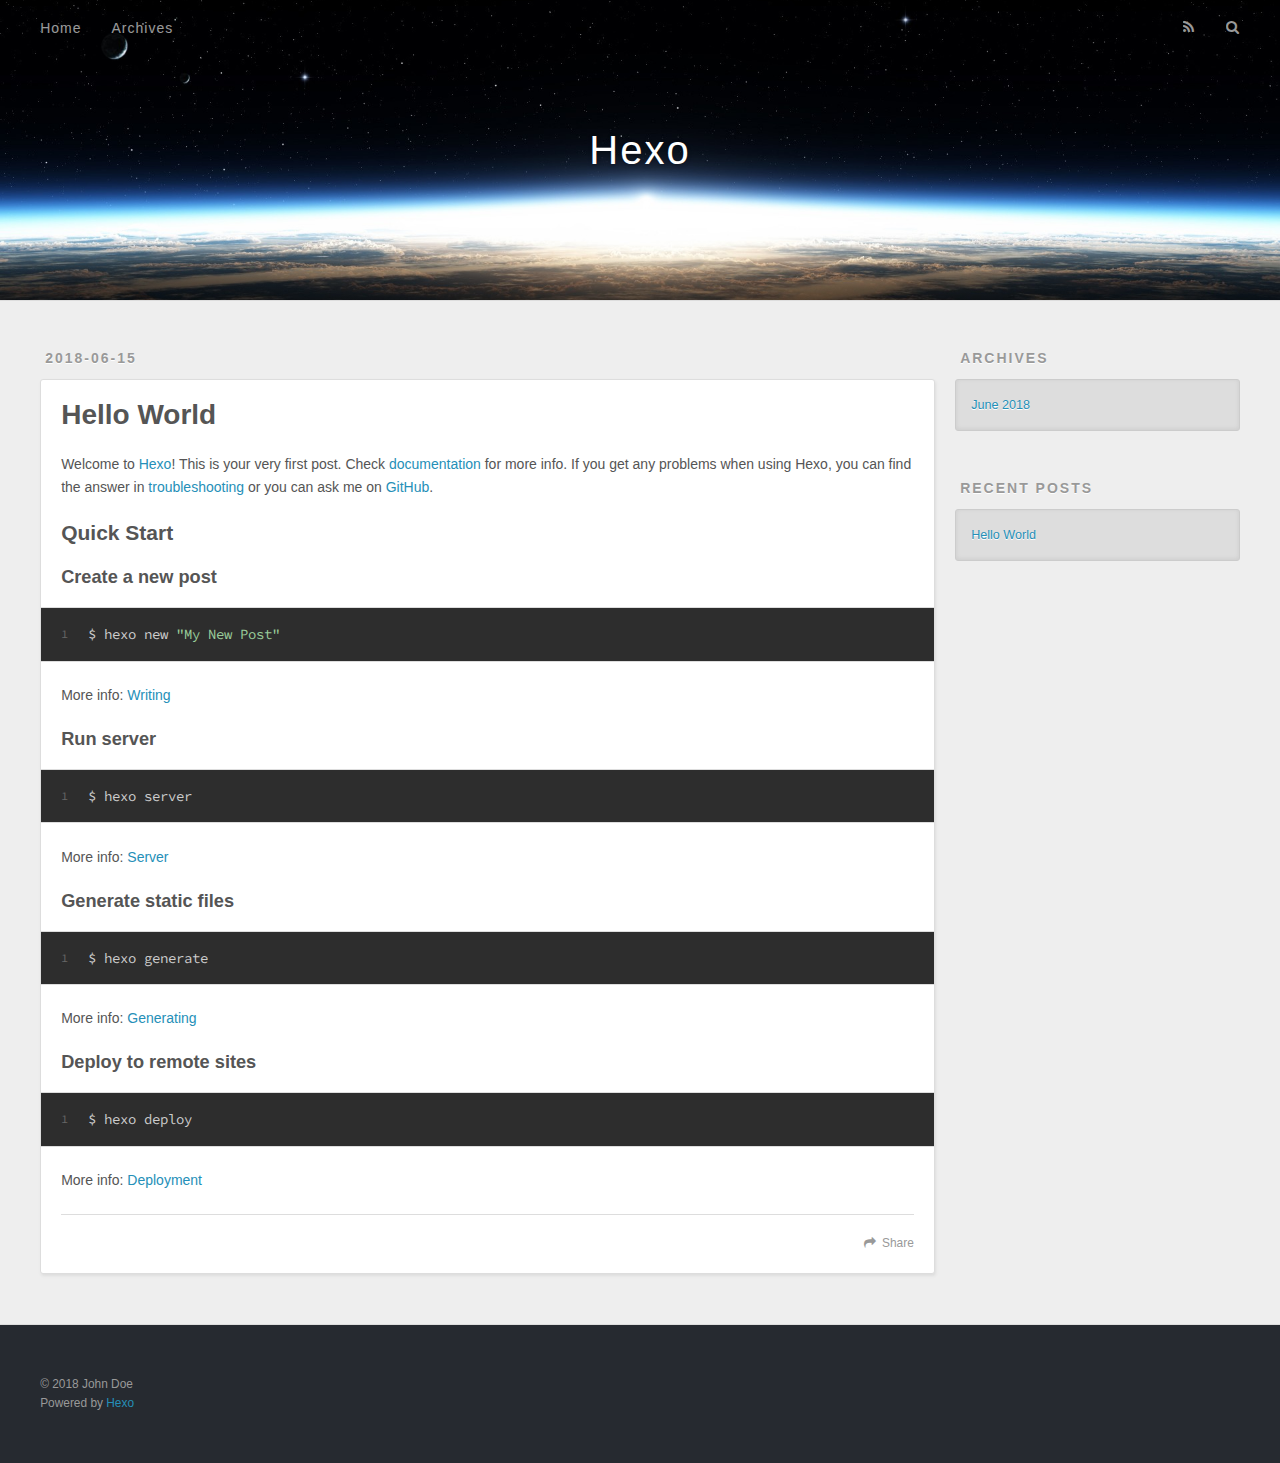
==== index.html @ 5ee72d92 "Site updated: 2018-06-15 16:28:37" ====
<!DOCTYPE html>
<html>
<head>
  <meta charset="utf-8">
  

  
  <title>Hexo</title>
  <meta name="viewport" content="width=device-width, initial-scale=1, maximum-scale=1">
  <meta property="og:type" content="website">
<meta property="og:title" content="Hexo">
<meta property="og:url" content="http://yoursite.com/index.html">
<meta property="og:site_name" content="Hexo">
<meta property="og:locale" content="default">
<meta name="twitter:card" content="summary">
<meta name="twitter:title" content="Hexo">
  
    <link rel="alternate" href="/atom.xml" title="Hexo" type="application/atom+xml">
  
  
    <link rel="icon" href="/favicon.png">
  
  
    <link href="//fonts.googleapis.com/css?family=Source+Code+Pro" rel="stylesheet" type="text/css">
  
  <link rel="stylesheet" href="/css/style.css">
</head>

<body>
  <div id="container">
    <div id="wrap">
      <header id="header">
  <div id="banner"></div>
  <div id="header-outer" class="outer">
    <div id="header-title" class="inner">
      <h1 id="logo-wrap">
        <a href="/" id="logo">Hexo</a>
      </h1>
      
    </div>
    <div id="header-inner" class="inner">
      <nav id="main-nav">
        <a id="main-nav-toggle" class="nav-icon"></a>
        
          <a class="main-nav-link" href="/">Home</a>
        
          <a class="main-nav-link" href="/archives">Archives</a>
        
      </nav>
      <nav id="sub-nav">
        
          <a id="nav-rss-link" class="nav-icon" href="/atom.xml" title="RSS Feed"></a>
        
        <a id="nav-search-btn" class="nav-icon" title="Search"></a>
      </nav>
      <div id="search-form-wrap">
        <form action="//google.com/search" method="get" accept-charset="UTF-8" class="search-form"><input type="search" name="q" class="search-form-input" placeholder="Search"><button type="submit" class="search-form-submit">&#xF002;</button><input type="hidden" name="sitesearch" value="http://yoursite.com"></form>
      </div>
    </div>
  </div>
</header>
      <div class="outer">
        <section id="main">
  
    <article id="post-hello-world" class="article article-type-post" itemscope itemprop="blogPost">
  <div class="article-meta">
    <a href="/2018/06/15/hello-world/" class="article-date">
  <time datetime="2018-06-15T07:59:45.051Z" itemprop="datePublished">2018-06-15</time>
</a>
    
  </div>
  <div class="article-inner">
    
    
      <header class="article-header">
        
  
    <h1 itemprop="name">
      <a class="article-title" href="/2018/06/15/hello-world/">Hello World</a>
    </h1>
  

      </header>
    
    <div class="article-entry" itemprop="articleBody">
      
        <p>Welcome to <a href="https://hexo.io/" target="_blank" rel="noopener">Hexo</a>! This is your very first post. Check <a href="https://hexo.io/docs/" target="_blank" rel="noopener">documentation</a> for more info. If you get any problems when using Hexo, you can find the answer in <a href="https://hexo.io/docs/troubleshooting.html" target="_blank" rel="noopener">troubleshooting</a> or you can ask me on <a href="https://github.com/hexojs/hexo/issues" target="_blank" rel="noopener">GitHub</a>.</p>
<h2 id="Quick-Start"><a href="#Quick-Start" class="headerlink" title="Quick Start"></a>Quick Start</h2><h3 id="Create-a-new-post"><a href="#Create-a-new-post" class="headerlink" title="Create a new post"></a>Create a new post</h3><figure class="highlight bash"><table><tr><td class="gutter"><pre><span class="line">1</span><br></pre></td><td class="code"><pre><span class="line">$ hexo new <span class="string">"My New Post"</span></span><br></pre></td></tr></table></figure>
<p>More info: <a href="https://hexo.io/docs/writing.html" target="_blank" rel="noopener">Writing</a></p>
<h3 id="Run-server"><a href="#Run-server" class="headerlink" title="Run server"></a>Run server</h3><figure class="highlight bash"><table><tr><td class="gutter"><pre><span class="line">1</span><br></pre></td><td class="code"><pre><span class="line">$ hexo server</span><br></pre></td></tr></table></figure>
<p>More info: <a href="https://hexo.io/docs/server.html" target="_blank" rel="noopener">Server</a></p>
<h3 id="Generate-static-files"><a href="#Generate-static-files" class="headerlink" title="Generate static files"></a>Generate static files</h3><figure class="highlight bash"><table><tr><td class="gutter"><pre><span class="line">1</span><br></pre></td><td class="code"><pre><span class="line">$ hexo generate</span><br></pre></td></tr></table></figure>
<p>More info: <a href="https://hexo.io/docs/generating.html" target="_blank" rel="noopener">Generating</a></p>
<h3 id="Deploy-to-remote-sites"><a href="#Deploy-to-remote-sites" class="headerlink" title="Deploy to remote sites"></a>Deploy to remote sites</h3><figure class="highlight bash"><table><tr><td class="gutter"><pre><span class="line">1</span><br></pre></td><td class="code"><pre><span class="line">$ hexo deploy</span><br></pre></td></tr></table></figure>
<p>More info: <a href="https://hexo.io/docs/deployment.html" target="_blank" rel="noopener">Deployment</a></p>

      
    </div>
    <footer class="article-footer">
      <a data-url="http://yoursite.com/2018/06/15/hello-world/" data-id="cjifpo5ui0000anvjjpuwgu9u" class="article-share-link">Share</a>
      
      
    </footer>
  </div>
  
</article>


  


</section>
        
          <aside id="sidebar">
  
    

  
    

  
    
  
    
  <div class="widget-wrap">
    <h3 class="widget-title">Archives</h3>
    <div class="widget">
      <ul class="archive-list"><li class="archive-list-item"><a class="archive-list-link" href="/archives/2018/06/">June 2018</a></li></ul>
    </div>
  </div>


  
    
  <div class="widget-wrap">
    <h3 class="widget-title">Recent Posts</h3>
    <div class="widget">
      <ul>
        
          <li>
            <a href="/2018/06/15/hello-world/">Hello World</a>
          </li>
        
      </ul>
    </div>
  </div>

  
</aside>
        
      </div>
      <footer id="footer">
  
  <div class="outer">
    <div id="footer-info" class="inner">
      &copy; 2018 John Doe<br>
      Powered by <a href="http://hexo.io/" target="_blank">Hexo</a>
    </div>
  </div>
</footer>
    </div>
    <nav id="mobile-nav">
  
    <a href="/" class="mobile-nav-link">Home</a>
  
    <a href="/archives" class="mobile-nav-link">Archives</a>
  
</nav>
    

<script src="//ajax.googleapis.com/ajax/libs/jquery/2.0.3/jquery.min.js"></script>


  <link rel="stylesheet" href="/fancybox/jquery.fancybox.css">
  <script src="/fancybox/jquery.fancybox.pack.js"></script>


<script src="/js/script.js"></script>



  </div>
</body>
</html>
---- css/style.css ----
body {
  width: 100%;
}
body:before,
body:after {
  content: "";
  display: table;
}
body:after {
  clear: both;
}
html,
body,
div,
span,
applet,
object,
iframe,
h1,
h2,
h3,
h4,
h5,
h6,
p,
blockquote,
pre,
a,
abbr,
acronym,
address,
big,
cite,
code,
del,
dfn,
em,
img,
ins,
kbd,
q,
s,
samp,
small,
strike,
strong,
sub,
sup,
tt,
var,
dl,
dt,
dd,
ol,
ul,
li,
fieldset,
form,
label,
legend,
table,
caption,
tbody,
tfoot,
thead,
tr,
th,
td {
  margin: 0;
  padding: 0;
  border: 0;
  outline: 0;
  font-weight: inherit;
  font-style: inherit;
  font-family: inherit;
  font-size: 100%;
  vertical-align: baseline;
}
body {
  line-height: 1;
  color: #000;
  background: #fff;
}
ol,
ul {
  list-style: none;
}
table {
  border-collapse: separate;
  border-spacing: 0;
  vertical-align: middle;
}
caption,
th,
td {
  text-align: left;
  font-weight: normal;
  vertical-align: middle;
}
a img {
  border: none;
}
input,
button {
  margin: 0;
  padding: 0;
}
input::-moz-focus-inner,
button::-moz-focus-inner {
  border: 0;
  padding: 0;
}
@font-face {
  font-family: FontAwesome;
  font-style: normal;
  font-weight: normal;
  src: url("fonts/fontawesome-webfont.eot?v=#4.0.3");
  src: url("fonts/fontawesome-webfont.eot?#iefix&v=#4.0.3") format("embedded-opentype"), url("fonts/fontawesome-webfont.woff?v=#4.0.3") format("woff"), url("fonts/fontawesome-webfont.ttf?v=#4.0.3") format("truetype"), url("fonts/fontawesome-webfont.svg#fontawesomeregular?v=#4.0.3") format("svg");
}
html,
body,
#container {
  height: 100%;
}
body {
  background: #eee;
  font: 14px -apple-system, BlinkMacSystemFont, "Segoe UI", "Roboto", "Oxygen", "Ubuntu", "Cantarell", "Fira Sans", "Droid Sans", "Helvetica Neue", sans-serif;
  -webkit-text-size-adjust: 100%;
}
.outer {
  max-width: 1220px;
  margin: 0 auto;
  padding: 0 20px;
}
.outer:before,
.outer:after {
  content: "";
  display: table;
}
.outer:after {
  clear: both;
}
.inner {
  display: inline;
  float: left;
  width: 98.33333333333333%;
  margin: 0 0.833333333333333%;
}
.left,
.alignleft {
  float: left;
}
.right,
.alignright {
  float: right;
}
.clear {
  clear: both;
}
#container {
  position: relative;
}
.mobile-nav-on {
  overflow: hidden;
}
#wrap {
  height: 100%;
  width: 100%;
  position: absolute;
  top: 0;
  left: 0;
  -webkit-transition: 0.2s ease-out;
  -moz-transition: 0.2s ease-out;
  -ms-transition: 0.2s ease-out;
  transition: 0.2s ease-out;
  z-index: 1;
  background: #eee;
}
.mobile-nav-on #wrap {
  left: 280px;
}
@media screen and (min-width: 768px) {
  #main {
    display: inline;
    float: left;
    width: 73.33333333333333%;
    margin: 0 0.833333333333333%;
  }
}
.article-date,
.article-category-link,
.archive-year,
.widget-title {
  text-decoration: none;
  text-transform: uppercase;
  letter-spacing: 2px;
  color: #999;
  margin-bottom: 1em;
  margin-left: 5px;
  line-height: 1em;
  text-shadow: 0 1px #fff;
  font-weight: bold;
}
.article-inner,
.archive-article-inner {
  background: #fff;
  -webkit-box-shadow: 1px 2px 3px #ddd;
  box-shadow: 1px 2px 3px #ddd;
  border: 1px solid #ddd;
  border-radius: 3px;
}
.article-entry h1,
.widget h1 {
  font-size: 2em;
}
.article-entry h2,
.widget h2 {
  font-size: 1.5em;
}
.article-entry h3,
.widget h3 {
  font-size: 1.3em;
}
.article-entry h4,
.widget h4 {
  font-size: 1.2em;
}
.article-entry h5,
.widget h5 {
  font-size: 1em;
}
.article-entry h6,
.widget h6 {
  font-size: 1em;
  color: #999;
}
.article-entry hr,
.widget hr {
  border: 1px dashed #ddd;
}
.article-entry strong,
.widget strong {
  font-weight: bold;
}
.article-entry em,
.widget em,
.article-entry cite,
.widget cite {
  font-style: italic;
}
.article-entry sup,
.widget sup,
.article-entry sub,
.widget sub {
  font-size: 0.75em;
  line-height: 0;
  position: relative;
  vertical-align: baseline;
}
.article-entry sup,
.widget sup {
  top: -0.5em;
}
.article-entry sub,
.widget sub {
  bottom: -0.2em;
}
.article-entry small,
.widget small {
  font-size: 0.85em;
}
.article-entry acronym,
.widget acronym,
.article-entry abbr,
.widget abbr {
  border-bottom: 1px dotted;
}
.article-entry ul,
.widget ul,
.article-entry ol,
.widget ol,
.article-entry dl,
.widget dl {
  margin: 0 20px;
  line-height: 1.6em;
}
.article-entry ul ul,
.widget ul ul,
.article-entry ol ul,
.widget ol ul,
.article-entry ul ol,
.widget ul ol,
.article-entry ol ol,
.widget ol ol {
  margin-top: 0;
  margin-bottom: 0;
}
.article-entry ul,
.widget ul {
  list-style: disc;
}
.article-entry ol,
.widget ol {
  list-style: decimal;
}
.article-entry dt,
.widget dt {
  font-weight: bold;
}
#header {
  height: 300px;
  position: relative;
  border-bottom: 1px solid #ddd;
}
#header:before,
#header:after {
  content: "";
  position: absolute;
  left: 0;
  right: 0;
  height: 40px;
}
#header:before {
  top: 0;
  background: -webkit-linear-gradient(rgba(0,0,0,0.2), transparent);
  background: -moz-linear-gradient(rgba(0,0,0,0.2), transparent);
  background: -ms-linear-gradient(rgba(0,0,0,0.2), transparent);
  background: linear-gradient(rgba(0,0,0,0.2), transparent);
}
#header:after {
  bottom: 0;
  background: -webkit-linear-gradient(transparent, rgba(0,0,0,0.2));
  background: -moz-linear-gradient(transparent, rgba(0,0,0,0.2));
  background: -ms-linear-gradient(transparent, rgba(0,0,0,0.2));
  background: linear-gradient(transparent, rgba(0,0,0,0.2));
}
#header-outer {
  height: 100%;
  position: relative;
}
#header-inner {
  position: relative;
  overflow: hidden;
}
#banner {
  position: absolute;
  top: 0;
  left: 0;
  width: 100%;
  height: 100%;
  background: url("images/banner.jpg") center #000;
  -webkit-background-size: cover;
  -moz-background-size: cover;
  background-size: cover;
  z-index: -1;
}
#header-title {
  text-align: center;
  height: 40px;
  position: absolute;
  top: 50%;
  left: 0;
  margin-top: -20px;
}
#logo,
#subtitle {
  text-decoration: none;
  color: #fff;
  font-weight: 300;
  text-shadow: 0 1px 4px rgba(0,0,0,0.3);
}
#logo {
  font-size: 40px;
  line-height: 40px;
  letter-spacing: 2px;
}
#subtitle {
  font-size: 16px;
  line-height: 16px;
  letter-spacing: 1px;
}
#subtitle-wrap {
  margin-top: 16px;
}
#main-nav {
  float: left;
  margin-left: -15px;
}
.nav-icon,
.main-nav-link {
  float: left;
  color: #fff;
  opacity: 0.6;
  text-decoration: none;
  text-shadow: 0 1px rgba(0,0,0,0.2);
  -webkit-transition: opacity 0.2s;
  -moz-transition: opacity 0.2s;
  -ms-transition: opacity 0.2s;
  transition: opacity 0.2s;
  display: block;
  padding: 20px 15px;
}
.nav-icon:hover,
.main-nav-link:hover {
  opacity: 1;
}
.nav-icon {
  font-family: FontAwesome;
  text-align: center;
  font-size: 14px;
  width: 14px;
  height: 14px;
  padding: 20px 15px;
  position: relative;
  cursor: pointer;
}
.main-nav-link {
  font-weight: 300;
  letter-spacing: 1px;
}
@media screen and (max-width: 479px) {
  .main-nav-link {
    display: none;
  }
}
#main-nav-toggle {
  display: none;
}
#main-nav-toggle:before {
  content: "\f0c9";
}
@media screen and (max-width: 479px) {
  #main-nav-toggle {
    display: block;
  }
}
#sub-nav {
  float: right;
  margin-right: -15px;
}
#nav-rss-link:before {
  content: "\f09e";
}
#nav-search-btn:before {
  content: "\f002";
}
#search-form-wrap {
  position: absolute;
  top: 15px;
  width: 150px;
  height: 30px;
  right: -150px;
  opacity: 0;
  -webkit-transition: 0.2s ease-out;
  -moz-transition: 0.2s ease-out;
  -ms-transition: 0.2s ease-out;
  transition: 0.2s ease-out;
}
#search-form-wrap.on {
  opacity: 1;
  right: 0;
}
@media screen and (max-width: 479px) {
  #search-form-wrap {
    width: 100%;
    right: -100%;
  }
}
.search-form {
  position: absolute;
  top: 0;
  left: 0;
  right: 0;
  background: #fff;
  padding: 5px 15px;
  border-radius: 15px;
  -webkit-box-shadow: 0 0 10px rgba(0,0,0,0.3);
  box-shadow: 0 0 10px rgba(0,0,0,0.3);
}
.search-form-input {
  border: none;
  background: none;
  color: #555;
  width: 100%;
  font: 13px -apple-system, BlinkMacSystemFont, "Segoe UI", "Roboto", "Oxygen", "Ubuntu", "Cantarell", "Fira Sans", "Droid Sans", "Helvetica Neue", sans-serif;
  outline: none;
}
.search-form-input::-webkit-search-results-decoration,
.search-form-input::-webkit-search-cancel-button {
  -webkit-appearance: none;
}
.search-form-submit {
  position: absolute;
  top: 50%;
  right: 10px;
  margin-top: -7px;
  font: 13px FontAwesome;
  border: none;
  background: none;
  color: #bbb;
  cursor: pointer;
}
.search-form-submit:hover,
.search-form-submit:focus {
  color: #777;
}
.article {
  margin: 50px 0;
}
.article-inner {
  overflow: hidden;
}
.article-meta:before,
.article-meta:after {
  content: "";
  display: table;
}
.article-meta:after {
  clear: both;
}
.article-date {
  float: left;
}
.article-category {
  float: left;
  line-height: 1em;
  color: #ccc;
  text-shadow: 0 1px #fff;
  margin-left: 8px;
}
.article-category:before {
  content: "\2022";
}
.article-category-link {
  margin: 0 12px 1em;
}
.article-header {
  padding: 20px 20px 0;
}
.article-title {
  text-decoration: none;
  font-size: 2em;
  font-weight: bold;
  color: #555;
  line-height: 1.1em;
  -webkit-transition: color 0.2s;
  -moz-transition: color 0.2s;
  -ms-transition: color 0.2s;
  transition: color 0.2s;
}
a.article-title:hover {
  color: #258fb8;
}
.article-entry {
  color: #555;
  padding: 0 20px;
}
.article-entry:before,
.article-entry:after {
  content: "";
  display: table;
}
.article-entry:after {
  clear: both;
}
.article-entry p,
.article-entry table {
  line-height: 1.6em;
  margin: 1.6em 0;
}
.article-entry h1,
.article-entry h2,
.article-entry h3,
.article-entry h4,
.article-entry h5,
.article-entry h6 {
  font-weight: bold;
}
.article-entry h1,
.article-entry h2,
.article-entry h3,
.article-entry h4,
.article-entry h5,
.article-entry h6 {
  line-height: 1.1em;
  margin: 1.1em 0;
}
.article-entry a {
  color: #258fb8;
  text-decoration: none;
}
.article-entry a:hover {
  text-decoration: underline;
}
.article-entry ul,
.article-entry ol,
.article-entry dl {
  margin-top: 1.6em;
  margin-bottom: 1.6em;
}
.article-entry img,
.article-entry video {
  max-width: 100%;
  height: auto;
  display: block;
  margin: auto;
}
.article-entry iframe {
  border: none;
}
.article-entry table {
  width: 100%;
  border-collapse: collapse;
  border-spacing: 0;
}
.article-entry th {
  font-weight: bold;
  border-bottom: 3px solid #ddd;
  padding-bottom: 0.5em;
}
.article-entry td {
  border-bottom: 1px solid #ddd;
  padding: 10px 0;
}
.article-entry blockquote {
  font-family: Georgia, "Times New Roman", serif;
  font-size: 1.4em;
  margin: 1.6em 20px;
  text-align: center;
}
.article-entry blockquote footer {
  font-size: 14px;
  margin: 1.6em 0;
  font-family: -apple-system, BlinkMacSystemFont, "Segoe UI", "Roboto", "Oxygen", "Ubuntu", "Cantarell", "Fira Sans", "Droid Sans", "Helvetica Neue", sans-serif;
}
.article-entry blockquote footer cite:before {
  content: "—";
  padding: 0 0.5em;
}
.article-entry .pullquote {
  text-align: left;
  width: 45%;
  margin: 0;
}
.article-entry .pullquote.left {
  margin-left: 0.5em;
  margin-right: 1em;
}
.article-entry .pullquote.right {
  margin-right: 0.5em;
  margin-left: 1em;
}
.article-entry .caption {
  color: #999;
  display: block;
  font-size: 0.9em;
  margin-top: 0.5em;
  position: relative;
  text-align: center;
}
.article-entry .video-container {
  position: relative;
  padding-top: 56.25%;
  height: 0;
  overflow: hidden;
}
.article-entry .video-container iframe,
.article-entry .video-container object,
.article-entry .video-container embed {
  position: absolute;
  top: 0;
  left: 0;
  width: 100%;
  height: 100%;
  margin-top: 0;
}
.article-more-link a {
  display: inline-block;
  line-height: 1em;
  padding: 6px 15px;
  border-radius: 15px;
  background: #eee;
  color: #999;
  text-shadow: 0 1px #fff;
  text-decoration: none;
}
.article-more-link a:hover {
  background: #258fb8;
  color: #fff;
  text-decoration: none;
  text-shadow: 0 1px #1e7293;
}
.article-footer {
  font-size: 0.85em;
  line-height: 1.6em;
  border-top: 1px solid #ddd;
  padding-top: 1.6em;
  margin: 0 20px 20px;
}
.article-footer:before,
.article-footer:after {
  content: "";
  display: table;
}
.article-footer:after {
  clear: both;
}
.article-footer a {
  color: #999;
  text-decoration: none;
}
.article-footer a:hover {
  color: #555;
}
.article-tag-list-item {
  float: left;
  margin-right: 10px;
}
.article-tag-list-link:before {
  content: "#";
}
.article-comment-link {
  float: right;
}
.article-comment-link:before {
  content: "\f075";
  font-family: FontAwesome;
  padding-right: 8px;
}
.article-share-link {
  cursor: pointer;
  float: right;
  margin-left: 20px;
}
.article-share-link:before {
  content: "\f064";
  font-family: FontAwesome;
  padding-right: 6px;
}
#article-nav {
  position: relative;
}
#article-nav:before,
#article-nav:after {
  content: "";
  display: table;
}
#article-nav:after {
  clear: both;
}
@media screen and (min-width: 768px) {
  #article-nav {
    margin: 50px 0;
  }
  #article-nav:before {
    width: 8px;
    height: 8px;
    position: absolute;
    top: 50%;
    left: 50%;
    margin-top: -4px;
    margin-left: -4px;
    content: "";
    border-radius: 50%;
    background: #ddd;
    -webkit-box-shadow: 0 1px 2px #fff;
    box-shadow: 0 1px 2px #fff;
  }
}
.article-nav-link-wrap {
  text-decoration: none;
  text-shadow: 0 1px #fff;
  color: #999;
  -webkit-box-sizing: border-box;
  -moz-box-sizing: border-box;
  box-sizing: border-box;
  margin-top: 50px;
  text-align: center;
  display: block;
}
.article-nav-link-wrap:hover {
  color: #555;
}
@media screen and (min-width: 768px) {
  .article-nav-link-wrap {
    width: 50%;
    margin-top: 0;
  }
}
@media screen and (min-width: 768px) {
  #article-nav-newer {
    float: left;
    text-align: right;
    padding-right: 20px;
  }
}
@media screen and (min-width: 768px) {
  #article-nav-older {
    float: right;
    text-align: left;
    padding-left: 20px;
  }
}
.article-nav-caption {
  text-transform: uppercase;
  letter-spacing: 2px;
  color: #ddd;
  line-height: 1em;
  font-weight: bold;
}
#article-nav-newer .article-nav-caption {
  margin-right: -2px;
}
.article-nav-title {
  font-size: 0.85em;
  line-height: 1.6em;
  margin-top: 0.5em;
}
.article-share-box {
  position: absolute;
  display: none;
  background: #fff;
  -webkit-box-shadow: 1px 2px 10px rgba(0,0,0,0.2);
  box-shadow: 1px 2px 10px rgba(0,0,0,0.2);
  border-radius: 3px;
  margin-left: -145px;
  overflow: hidden;
  z-index: 1;
}
.article-share-box.on {
  display: block;
}
.article-share-input {
  width: 100%;
  background: none;
  -webkit-box-sizing: border-box;
  -moz-box-sizing: border-box;
  box-sizing: border-box;
  font: 14px -apple-system, BlinkMacSystemFont, "Segoe UI", "Roboto", "Oxygen", "Ubuntu", "Cantarell", "Fira Sans", "Droid Sans", "Helvetica Neue", sans-serif;
  padding: 0 15px;
  color: #555;
  outline: none;
  border: 1px solid #ddd;
  border-radius: 3px 3px 0 0;
  height: 36px;
  line-height: 36px;
}
.article-share-links {
  background: #eee;
}
.article-share-links:before,
.article-share-links:after {
  content: "";
  display: table;
}
.article-share-links:after {
  clear: both;
}
.article-share-twitter,
.article-share-facebook,
.article-share-pinterest,
.article-share-google {
  width: 50px;
  height: 36px;
  display: block;
  float: left;
  position: relative;
  color: #999;
  text-shadow: 0 1px #fff;
}
.article-share-twitter:before,
.article-share-facebook:before,
.article-share-pinterest:before,
.article-share-google:before {
  font-size: 20px;
  font-family: FontAwesome;
  width: 20px;
  height: 20px;
  position: absolute;
  top: 50%;
  left: 50%;
  margin-top: -10px;
  margin-left: -10px;
  text-align: center;
}
.article-share-twitter:hover,
.article-share-facebook:hover,
.article-share-pinterest:hover,
.article-share-google:hover {
  color: #fff;
}
.article-share-twitter:before {
  content: "\f099";
}
.article-share-twitter:hover {
  background: #00aced;
  text-shadow: 0 1px #008abe;
}
.article-share-facebook:before {
  content: "\f09a";
}
.article-share-facebook:hover {
  background: #3b5998;
  text-shadow: 0 1px #2f477a;
}
.article-share-pinterest:before {
  content: "\f0d2";
}
.article-share-pinterest:hover {
  background: #cb2027;
  text-shadow: 0 1px #a21a1f;
}
.article-share-google:before {
  content: "\f0d5";
}
.article-share-google:hover {
  background: #dd4b39;
  text-shadow: 0 1px #be3221;
}
.article-gallery {
  background: #000;
  position: relative;
}
.article-gallery-photos {
  position: relative;
  overflow: hidden;
}
.article-gallery-img {
  display: none;
  max-width: 100%;
}
.article-gallery-img:first-child {
  display: block;
}
.article-gallery-img.loaded {
  position: absolute;
  display: block;
}
.article-gallery-img img {
  display: block;
  max-width: 100%;
  margin: 0 auto;
}
#comments {
  background: #fff;
  -webkit-box-shadow: 1px 2px 3px #ddd;
  box-shadow: 1px 2px 3px #ddd;
  padding: 20px;
  border: 1px solid #ddd;
  border-radius: 3px;
  margin: 50px 0;
}
#comments a {
  color: #258fb8;
}
.archives-wrap {
  margin: 50px 0;
}
.archives:before,
.archives:after {
  content: "";
  display: table;
}
.archives:after {
  clear: both;
}
.archive-year-wrap {
  margin-bottom: 1em;
}
.archives {
  -webkit-column-gap: 10px;
  -moz-column-gap: 10px;
  column-gap: 10px;
}
@media screen and (min-width: 480px) and (max-width: 767px) {
  .archives {
    -webkit-column-count: 2;
    -moz-column-count: 2;
    column-count: 2;
  }
}
@media screen and (min-width: 768px) {
  .archives {
    -webkit-column-count: 3;
    -moz-column-count: 3;
    column-count: 3;
  }
}
.archive-article {
  -webkit-column-break-inside: avoid;
  page-break-inside: avoid;
  overflow: hidden;
  break-inside: avoid-column;
}
.archive-article-inner {
  padding: 10px;
  margin-bottom: 15px;
}
.archive-article-title {
  text-decoration: none;
  font-weight: bold;
  color: #555;
  -webkit-transition: color 0.2s;
  -moz-transition: color 0.2s;
  -ms-transition: color 0.2s;
  transition: color 0.2s;
  line-height: 1.6em;
}
.archive-article-title:hover {
  color: #258fb8;
}
.archive-article-footer {
  margin-top: 1em;
}
.archive-article-date {
  color: #999;
  text-decoration: none;
  font-size: 0.85em;
  line-height: 1em;
  margin-bottom: 0.5em;
  display: block;
}
#page-nav {
  margin: 50px auto;
  background: #fff;
  -webkit-box-shadow: 1px 2px 3px #ddd;
  box-shadow: 1px 2px 3px #ddd;
  border: 1px solid #ddd;
  border-radius: 3px;
  text-align: center;
  color: #999;
  overflow: hidden;
}
#page-nav:before,
#page-nav:after {
  content: "";
  display: table;
}
#page-nav:after {
  clear: both;
}
#page-nav a,
#page-nav span {
  padding: 10px 20px;
  line-height: 1;
  height: 2ex;
}
#page-nav a {
  color: #999;
  text-decoration: none;
}
#page-nav a:hover {
  background: #999;
  color: #fff;
}
#page-nav .prev {
  float: left;
}
#page-nav .next {
  float: right;
}
#page-nav .page-number {
  display: inline-block;
}
@media screen and (max-width: 479px) {
  #page-nav .page-number {
    display: none;
  }
}
#page-nav .current {
  color: #555;
  font-weight: bold;
}
#page-nav .space {
  color: #ddd;
}
#footer {
  background: #262a30;
  padding: 50px 0;
  border-top: 1px solid #ddd;
  color: #999;
}
#footer a {
  color: #258fb8;
  text-decoration: none;
}
#footer a:hover {
  text-decoration: underline;
}
#footer-info {
  line-height: 1.6em;
  font-size: 0.85em;
}
.article-entry pre,
.article-entry .highlight {
  background: #2d2d2d;
  margin: 0 -20px;
  padding: 15px 20px;
  border-style: solid;
  border-color: #ddd;
  border-width: 1px 0;
  overflow: auto;
  color: #ccc;
  line-height: 22.400000000000002px;
}
.article-entry .highlight .gutter pre,
.article-entry .gist .gist-file .gist-data .line-numbers {
  color: #666;
  font-size: 0.85em;
}
.article-entry pre,
.article-entry code {
  font-family: "Source Code Pro", Consolas, Monaco, Menlo, Consolas, monospace;
}
.article-entry code {
  background: #eee;
  text-shadow: 0 1px #fff;
  padding: 0 0.3em;
}
.article-entry pre code {
  background: none;
  text-shadow: none;
  padding: 0;
}
.article-entry .highlight pre {
  border: none;
  margin: 0;
  padding: 0;
}
.article-entry .highlight table {
  margin: 0;
  width: auto;
}
.article-entry .highlight td {
  border: none;
  padding: 0;
}
.article-entry .highlight figcaption {
  font-size: 0.85em;
  color: #999;
  line-height: 1em;
  margin-bottom: 1em;
}
.article-entry .highlight figcaption:before,
.article-entry .highlight figcaption:after {
  content: "";
  display: table;
}
.article-entry .highlight figcaption:after {
  clear: both;
}
.article-entry .highlight figcaption a {
  float: right;
}
.article-entry .highlight .gutter pre {
  text-align: right;
  padding-right: 20px;
}
.article-entry .highlight .line {
  height: 22.400000000000002px;
}
.article-entry .highlight .line.marked {
  background: #515151;
}
.article-entry .gist {
  margin: 0 -20px;
  border-style: solid;
  border-color: #ddd;
  border-width: 1px 0;
  background: #2d2d2d;
  padding: 15px 20px 15px 0;
}
.article-entry .gist .gist-file {
  border: none;
  font-family: "Source Code Pro", Consolas, Monaco, Menlo, Consolas, monospace;
  margin: 0;
}
.article-entry .gist .gist-file .gist-data {
  background: none;
  border: none;
}
.article-entry .gist .gist-file .gist-data .line-numbers {
  background: none;
  border: none;
  padding: 0 20px 0 0;
}
.article-entry .gist .gist-file .gist-data .line-data {
  padding: 0 !important;
}
.article-entry .gist .gist-file .highlight {
  margin: 0;
  padding: 0;
  border: none;
}
.article-entry .gist .gist-file .gist-meta {
  background: #2d2d2d;
  color: #999;
  font: 0.85em -apple-system, BlinkMacSystemFont, "Segoe UI", "Roboto", "Oxygen", "Ubuntu", "Cantarell", "Fira Sans", "Droid Sans", "Helvetica Neue", sans-serif;
  text-shadow: 0 0;
  padding: 0;
  margin-top: 1em;
  margin-left: 20px;
}
.article-entry .gist .gist-file .gist-meta a {
  color: #258fb8;
  font-weight: normal;
}
.article-entry .gist .gist-file .gist-meta a:hover {
  text-decoration: underline;
}
pre .comment,
pre .title {
  color: #999;
}
pre .variable,
pre .attribute,
pre .tag,
pre .regexp,
pre .ruby .constant,
pre .xml .tag .title,
pre .xml .pi,
pre .xml .doctype,
pre .html .doctype,
pre .css .id,
pre .css .class,
pre .css .pseudo {
  color: #f2777a;
}
pre .number,
pre .preprocessor,
pre .built_in,
pre .literal,
pre .params,
pre .constant {
  color: #f99157;
}
pre .class,
pre .ruby .class .title,
pre .css .rules .attribute {
  color: #9c9;
}
pre .string,
pre .value,
pre .inheritance,
pre .header,
pre .ruby .symbol,
pre .xml .cdata {
  color: #9c9;
}
pre .css .hexcolor {
  color: #6cc;
}
pre .function,
pre .python .decorator,
pre .python .title,
pre .ruby .function .title,
pre .ruby .title .keyword,
pre .perl .sub,
pre .javascript .title,
pre .coffeescript .title {
  color: #69c;
}
pre .keyword,
pre .javascript .function {
  color: #c9c;
}
@media screen and (max-width: 479px) {
  #mobile-nav {
    position: absolute;
    top: 0;
    left: 0;
    width: 280px;
    height: 100%;
    background: #191919;
    border-right: 1px solid #fff;
  }
}
@media screen and (max-width: 479px) {
  .mobile-nav-link {
    display: block;
    color: #999;
    text-decoration: none;
    padding: 15px 20px;
    font-weight: bold;
  }
  .mobile-nav-link:hover {
    color: #fff;
  }
}
@media screen and (min-width: 768px) {
  #sidebar {
    display: inline;
    float: left;
    width: 23.333333333333332%;
    margin: 0 0.833333333333333%;
  }
}
.widget-wrap {
  margin: 50px 0;
}
.widget {
  color: #777;
  text-shadow: 0 1px #fff;
  background: #ddd;
  -webkit-box-shadow: 0 -1px 4px #ccc inset;
  box-shadow: 0 -1px 4px #ccc inset;
  border: 1px solid #ccc;
  padding: 15px;
  border-radius: 3px;
}
.widget a {
  color: #258fb8;
  text-decoration: none;
}
.widget a:hover {
  text-decoration: underline;
}
.widget ul ul,
.widget ol ul,
.widget dl ul,
.widget ul ol,
.widget ol ol,
.widget dl ol,
.widget ul dl,
.widget ol dl,
.widget dl dl {
  margin-left: 15px;
  list-style: disc;
}
.widget {
  line-height: 1.6em;
  word-wrap: break-word;
  font-size: 0.9em;
}
.widget ul,
.widget ol {
  list-style: none;
  margin: 0;
}
.widget ul ul,
.widget ol ul,
.widget ul ol,
.widget ol ol {
  margin: 0 20px;
}
.widget ul ul,
.widget ol ul {
  list-style: disc;
}
.widget ul ol,
.widget ol ol {
  list-style: decimal;
}
.category-list-count,
.tag-list-count,
.archive-list-count {
  padding-left: 5px;
  color: #999;
  font-size: 0.85em;
}
.category-list-count:before,
.tag-list-count:before,
.archive-list-count:before {
  content: "(";
}
.category-list-count:after,
.tag-list-count:after,
.archive-list-count:after {
  content: ")";
}
.tagcloud a {
  margin-right: 5px;
  display: inline-block;
}
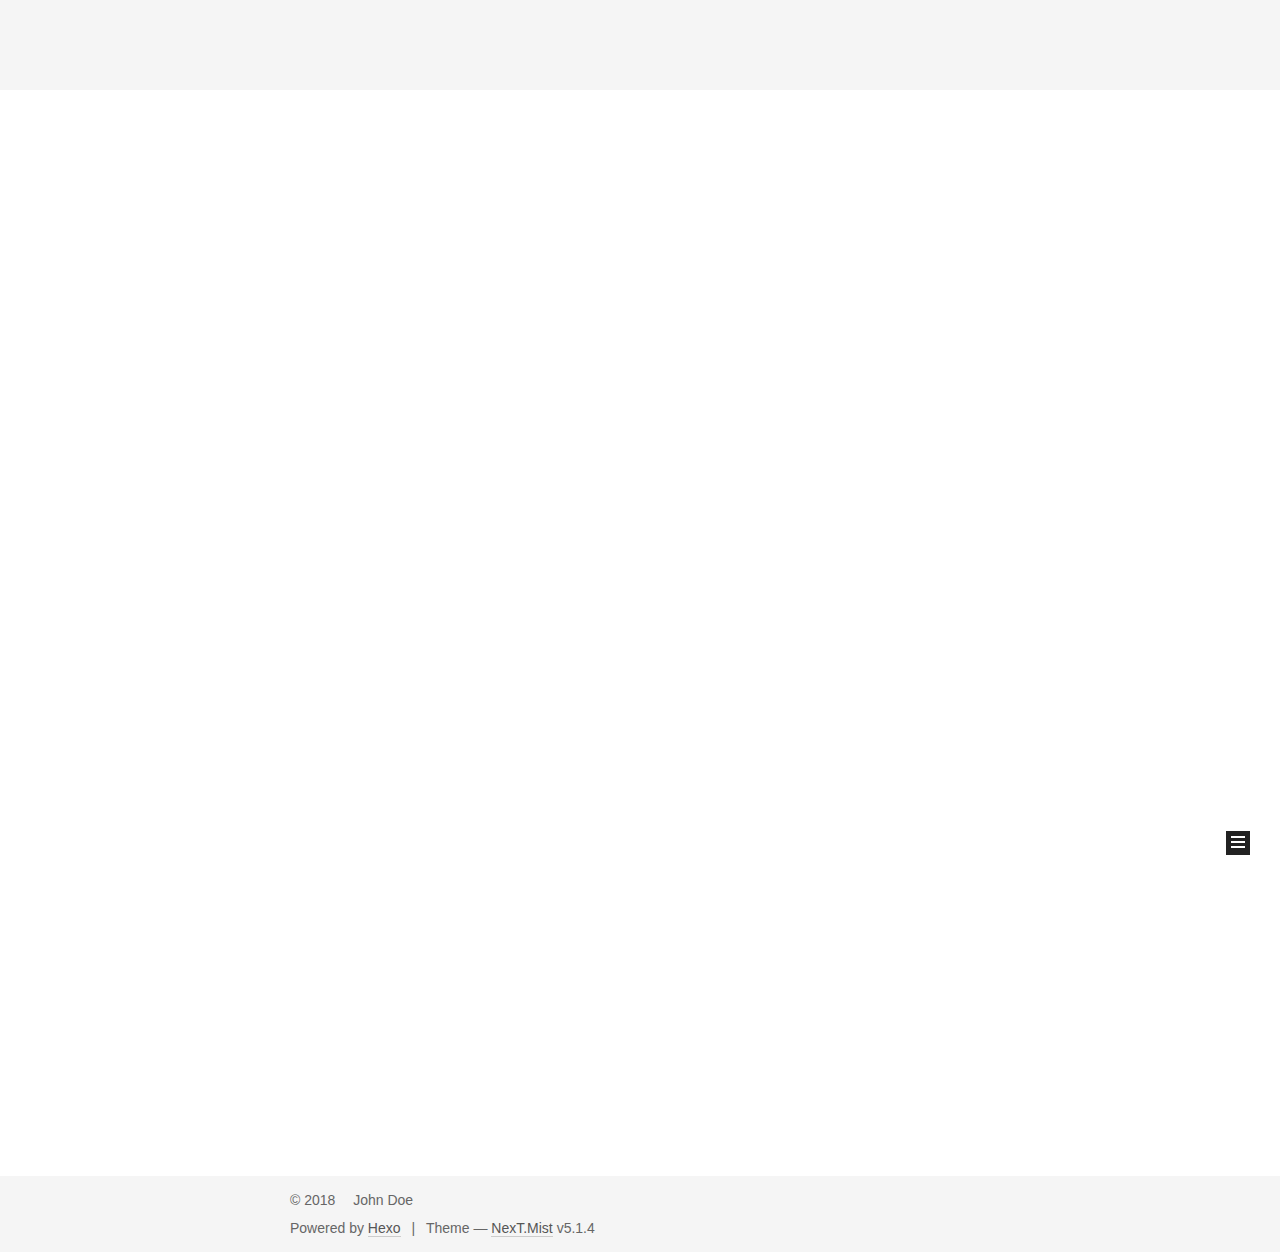
==== commit a6cf9c08: "Site updated: 2018-06-17 17:08:11" ====
--- a/index.html
+++ b/index.html
@@ -1,90 +1,306 @@
 <!DOCTYPE html>
-<html>
+
+
+
+  
+
+
+<html class="theme-next mist use-motion" lang="">
 <head>
-  <meta charset="utf-8">
-  
-
-  
-  <title>Hexo</title>
-  <meta name="viewport" content="width=device-width, initial-scale=1, maximum-scale=1">
-  <meta property="og:type" content="website">
+  <meta charset="UTF-8"/>
+<meta http-equiv="X-UA-Compatible" content="IE=edge" />
+<meta name="viewport" content="width=device-width, initial-scale=1, maximum-scale=1"/>
+<meta name="theme-color" content="#222">
+
+
+
+
+
+
+
+
+
+<meta http-equiv="Cache-Control" content="no-transform" />
+<meta http-equiv="Cache-Control" content="no-siteapp" />
+
+
+
+
+
+
+
+
+
+
+
+
+
+
+
+
+  
+  
+  <link href="/lib/fancybox/source/jquery.fancybox.css?v=2.1.5" rel="stylesheet" type="text/css" />
+
+
+
+
+
+
+
+<link href="/lib/font-awesome/css/font-awesome.min.css?v=4.6.2" rel="stylesheet" type="text/css" />
+
+<link href="/css/main.css?v=5.1.4" rel="stylesheet" type="text/css" />
+
+
+  <link rel="apple-touch-icon" sizes="180x180" href="/images/apple-touch-icon-next.png?v=5.1.4">
+
+
+  <link rel="icon" type="image/png" sizes="32x32" href="/images/favicon-32x32-next.png?v=5.1.4">
+
+
+  <link rel="icon" type="image/png" sizes="16x16" href="/images/favicon-16x16-next.png?v=5.1.4">
+
+
+  <link rel="mask-icon" href="/images/logo.svg?v=5.1.4" color="#222">
+
+
+
+
+
+  <meta name="keywords" content="Hexo, NexT" />
+
+
+
+
+
+
+
+
+
+
+<meta property="og:type" content="website">
 <meta property="og:title" content="Hexo">
 <meta property="og:url" content="http://yoursite.com/index.html">
 <meta property="og:site_name" content="Hexo">
 <meta property="og:locale" content="default">
 <meta name="twitter:card" content="summary">
 <meta name="twitter:title" content="Hexo">
-  
-    <link rel="alternate" href="/atom.xml" title="Hexo" type="application/atom+xml">
-  
-  
-    <link rel="icon" href="/favicon.png">
-  
-  
-    <link href="//fonts.googleapis.com/css?family=Source+Code+Pro" rel="stylesheet" type="text/css">
-  
-  <link rel="stylesheet" href="/css/style.css">
+
+
+
+<script type="text/javascript" id="hexo.configurations">
+  var NexT = window.NexT || {};
+  var CONFIG = {
+    root: '/',
+    scheme: 'Mist',
+    version: '5.1.4',
+    sidebar: {"position":"left","display":"post","offset":12,"b2t":false,"scrollpercent":false,"onmobile":false},
+    fancybox: true,
+    tabs: true,
+    motion: {"enable":true,"async":false,"transition":{"post_block":"fadeIn","post_header":"slideDownIn","post_body":"slideDownIn","coll_header":"slideLeftIn","sidebar":"slideUpIn"}},
+    duoshuo: {
+      userId: '0',
+      author: 'Author'
+    },
+    algolia: {
+      applicationID: '',
+      apiKey: '',
+      indexName: '',
+      hits: {"per_page":10},
+      labels: {"input_placeholder":"Search for Posts","hits_empty":"We didn't find any results for the search: ${query}","hits_stats":"${hits} results found in ${time} ms"}
+    }
+  };
+</script>
+
+
+
+  <link rel="canonical" href="http://yoursite.com/"/>
+
+
+
+
+
+  <title>Hexo</title>
+  
+
+
+
+
+
+
+
+
 </head>
 
-<body>
-  <div id="container">
-    <div id="wrap">
-      <header id="header">
-  <div id="banner"></div>
-  <div id="header-outer" class="outer">
-    <div id="header-title" class="inner">
-      <h1 id="logo-wrap">
-        <a href="/" id="logo">Hexo</a>
-      </h1>
-      
+<body itemscope itemtype="http://schema.org/WebPage" lang="default">
+
+  
+  
+    
+  
+
+  <div class="container sidebar-position-left 
+  page-home">
+    <div class="headband"></div>
+
+    <header id="header" class="header" itemscope itemtype="http://schema.org/WPHeader">
+      <div class="header-inner"><div class="site-brand-wrapper">
+  <div class="site-meta ">
+    
+
+    <div class="custom-logo-site-title">
+      <a href="/"  class="brand" rel="start">
+        <span class="logo-line-before"><i></i></span>
+        <span class="site-title">Hexo</span>
+        <span class="logo-line-after"><i></i></span>
+      </a>
     </div>
-    <div id="header-inner" class="inner">
-      <nav id="main-nav">
-        <a id="main-nav-toggle" class="nav-icon"></a>
-        
-          <a class="main-nav-link" href="/">Home</a>
-        
-          <a class="main-nav-link" href="/archives">Archives</a>
-        
-      </nav>
-      <nav id="sub-nav">
-        
-          <a id="nav-rss-link" class="nav-icon" href="/atom.xml" title="RSS Feed"></a>
-        
-        <a id="nav-search-btn" class="nav-icon" title="Search"></a>
-      </nav>
-      <div id="search-form-wrap">
-        <form action="//google.com/search" method="get" accept-charset="UTF-8" class="search-form"><input type="search" name="q" class="search-form-input" placeholder="Search"><button type="submit" class="search-form-submit">&#xF002;</button><input type="hidden" name="sitesearch" value="http://yoursite.com"></form>
-      </div>
-    </div>
+      
+        <p class="site-subtitle"></p>
+      
   </div>
-</header>
-      <div class="outer">
-        <section id="main">
-  
-    <article id="post-hello-world" class="article article-type-post" itemscope itemprop="blogPost">
-  <div class="article-meta">
-    <a href="/2018/06/15/hello-world/" class="article-date">
-  <time datetime="2018-06-15T07:59:45.051Z" itemprop="datePublished">2018-06-15</time>
-</a>
-    
+
+  <div class="site-nav-toggle">
+    <button>
+      <span class="btn-bar"></span>
+      <span class="btn-bar"></span>
+      <span class="btn-bar"></span>
+    </button>
   </div>
-  <div class="article-inner">
-    
-    
-      <header class="article-header">
-        
-  
-    <h1 itemprop="name">
-      <a class="article-title" href="/2018/06/15/hello-world/">Hello World</a>
-    </h1>
-  
-
+</div>
+
+<nav class="site-nav">
+  
+
+  
+    <ul id="menu" class="menu">
+      
+        
+        <li class="menu-item menu-item-home">
+          <a href="/" rel="section">
+            
+              <i class="menu-item-icon fa fa-fw fa-home"></i> <br />
+            
+            Home
+          </a>
+        </li>
+      
+        
+        <li class="menu-item menu-item-archives">
+          <a href="/archives/" rel="section">
+            
+              <i class="menu-item-icon fa fa-fw fa-archive"></i> <br />
+            
+            Archives
+          </a>
+        </li>
+      
+
+      
+    </ul>
+  
+
+  
+</nav>
+
+
+
+ </div>
+    </header>
+
+    <main id="main" class="main">
+      <div class="main-inner">
+        <div class="content-wrap">
+          <div id="content" class="content">
+            
+  <section id="posts" class="posts-expand">
+    
+      
+
+  
+
+  
+  
+  
+
+  <article class="post post-type-normal" itemscope itemtype="http://schema.org/Article">
+  
+  
+  
+  <div class="post-block">
+    <link itemprop="mainEntityOfPage" href="http://yoursite.com/2018/06/15/hello-world/">
+
+    <span hidden itemprop="author" itemscope itemtype="http://schema.org/Person">
+      <meta itemprop="name" content="John Doe">
+      <meta itemprop="description" content="">
+      <meta itemprop="image" content="/images/avatar.gif">
+    </span>
+
+    <span hidden itemprop="publisher" itemscope itemtype="http://schema.org/Organization">
+      <meta itemprop="name" content="Hexo">
+    </span>
+
+    
+      <header class="post-header">
+
+        
+        
+          <h1 class="post-title" itemprop="name headline">
+                
+                <a class="post-title-link" href="/2018/06/15/hello-world/" itemprop="url">Hello World</a></h1>
+        
+
+        <div class="post-meta">
+          <span class="post-time">
+            
+              <span class="post-meta-item-icon">
+                <i class="fa fa-calendar-o"></i>
+              </span>
+              
+                <span class="post-meta-item-text">Posted on</span>
+              
+              <time title="Post created" itemprop="dateCreated datePublished" datetime="2018-06-15T15:59:45+08:00">
+                2018-06-15
+              </time>
+            
+
+            
+
+            
+          </span>
+
+          
+
+          
+            
+          
+
+          
+          
+
+          
+
+          
+
+          
+
+        </div>
       </header>
     
-    <div class="article-entry" itemprop="articleBody">
-      
-        <p>Welcome to <a href="https://hexo.io/" target="_blank" rel="noopener">Hexo</a>! This is your very first post. Check <a href="https://hexo.io/docs/" target="_blank" rel="noopener">documentation</a> for more info. If you get any problems when using Hexo, you can find the answer in <a href="https://hexo.io/docs/troubleshooting.html" target="_blank" rel="noopener">troubleshooting</a> or you can ask me on <a href="https://github.com/hexojs/hexo/issues" target="_blank" rel="noopener">GitHub</a>.</p>
+
+    
+    
+    
+    <div class="post-body" itemprop="articleBody">
+
+      
+      
+
+      
+        
+          
+            <p>Welcome to <a href="https://hexo.io/" target="_blank" rel="noopener">Hexo</a>! This is your very first post. Check <a href="https://hexo.io/docs/" target="_blank" rel="noopener">documentation</a> for more info. If you get any problems when using Hexo, you can find the answer in <a href="https://hexo.io/docs/troubleshooting.html" target="_blank" rel="noopener">troubleshooting</a> or you can ask me on <a href="https://github.com/hexojs/hexo/issues" target="_blank" rel="noopener">GitHub</a>.</p>
 <h2 id="Quick-Start"><a href="#Quick-Start" class="headerlink" title="Quick Start"></a>Quick Start</h2><h3 id="Create-a-new-post"><a href="#Create-a-new-post" class="headerlink" title="Create a new post"></a>Create a new post</h3><figure class="highlight bash"><table><tr><td class="gutter"><pre><span class="line">1</span><br></pre></td><td class="code"><pre><span class="line">$ hexo new <span class="string">"My New Post"</span></span><br></pre></td></tr></table></figure>
 <p>More info: <a href="https://hexo.io/docs/writing.html" target="_blank" rel="noopener">Writing</a></p>
 <h3 id="Run-server"><a href="#Run-server" class="headerlink" title="Run server"></a>Run server</h3><figure class="highlight bash"><table><tr><td class="gutter"><pre><span class="line">1</span><br></pre></td><td class="code"><pre><span class="line">$ hexo server</span><br></pre></td></tr></table></figure>
@@ -94,91 +310,307 @@
 <h3 id="Deploy-to-remote-sites"><a href="#Deploy-to-remote-sites" class="headerlink" title="Deploy to remote sites"></a>Deploy to remote sites</h3><figure class="highlight bash"><table><tr><td class="gutter"><pre><span class="line">1</span><br></pre></td><td class="code"><pre><span class="line">$ hexo deploy</span><br></pre></td></tr></table></figure>
 <p>More info: <a href="https://hexo.io/docs/deployment.html" target="_blank" rel="noopener">Deployment</a></p>
 
+          
+        
       
     </div>
-    <footer class="article-footer">
-      <a data-url="http://yoursite.com/2018/06/15/hello-world/" data-id="cjifpo5ui0000anvjjpuwgu9u" class="article-share-link">Share</a>
-      
+    
+    
+    
+
+    
+
+    
+
+    
+
+    <footer class="post-footer">
+      
+
+      
+
+      
+
+      
+      
+        <div class="post-eof"></div>
       
     </footer>
   </div>
   
-</article>
-
-
-  
-
-
-</section>
-        
-          <aside id="sidebar">
-  
-    
-
-  
-    
-
-  
-    
-  
-    
-  <div class="widget-wrap">
-    <h3 class="widget-title">Archives</h3>
-    <div class="widget">
-      <ul class="archive-list"><li class="archive-list-item"><a class="archive-list-link" href="/archives/2018/06/">June 2018</a></li></ul>
+  
+  
+  </article>
+
+
+    
+  </section>
+
+  
+
+
+          </div>
+          
+
+
+          
+
+        </div>
+        
+          
+  
+  <div class="sidebar-toggle">
+    <div class="sidebar-toggle-line-wrap">
+      <span class="sidebar-toggle-line sidebar-toggle-line-first"></span>
+      <span class="sidebar-toggle-line sidebar-toggle-line-middle"></span>
+      <span class="sidebar-toggle-line sidebar-toggle-line-last"></span>
     </div>
   </div>
 
-
-  
-    
-  <div class="widget-wrap">
-    <h3 class="widget-title">Recent Posts</h3>
-    <div class="widget">
-      <ul>
-        
-          <li>
-            <a href="/2018/06/15/hello-world/">Hello World</a>
-          </li>
-        
-      </ul>
+  <aside id="sidebar" class="sidebar">
+    
+    <div class="sidebar-inner">
+
+      
+
+      
+
+      <section class="site-overview-wrap sidebar-panel sidebar-panel-active">
+        <div class="site-overview">
+          <div class="site-author motion-element" itemprop="author" itemscope itemtype="http://schema.org/Person">
+            
+              <p class="site-author-name" itemprop="name">John Doe</p>
+              <p class="site-description motion-element" itemprop="description"></p>
+          </div>
+
+          <nav class="site-state motion-element">
+
+            
+              <div class="site-state-item site-state-posts">
+              
+                <a href="/archives/">
+              
+                  <span class="site-state-item-count">1</span>
+                  <span class="site-state-item-name">posts</span>
+                </a>
+              </div>
+            
+
+            
+
+            
+
+          </nav>
+
+          
+
+          
+
+          
+          
+
+          
+          
+
+          
+
+        </div>
+      </section>
+
+      
+
+      
+
     </div>
+  </aside>
+
+
+        
+      </div>
+    </main>
+
+    <footer id="footer" class="footer">
+      <div class="footer-inner">
+        <div class="copyright">&copy; <span itemprop="copyrightYear">2018</span>
+  <span class="with-love">
+    <i class="fa fa-user"></i>
+  </span>
+  <span class="author" itemprop="copyrightHolder">John Doe</span>
+
+  
+</div>
+
+
+  <div class="powered-by">Powered by <a class="theme-link" target="_blank" href="https://hexo.io">Hexo</a></div>
+
+
+
+  <span class="post-meta-divider">|</span>
+
+
+
+  <div class="theme-info">Theme &mdash; <a class="theme-link" target="_blank" href="https://github.com/iissnan/hexo-theme-next">NexT.Mist</a> v5.1.4</div>
+
+
+
+
+        
+
+
+
+
+
+
+
+        
+      </div>
+    </footer>
+
+    
+      <div class="back-to-top">
+        <i class="fa fa-arrow-up"></i>
+        
+      </div>
+    
+
+    
+
   </div>
 
   
-</aside>
-        
-      </div>
-      <footer id="footer">
-  
-  <div class="outer">
-    <div id="footer-info" class="inner">
-      &copy; 2018 John Doe<br>
-      Powered by <a href="http://hexo.io/" target="_blank">Hexo</a>
-    </div>
-  </div>
-</footer>
-    </div>
-    <nav id="mobile-nav">
-  
-    <a href="/" class="mobile-nav-link">Home</a>
-  
-    <a href="/archives" class="mobile-nav-link">Archives</a>
-  
-</nav>
-    
-
-<script src="//ajax.googleapis.com/ajax/libs/jquery/2.0.3/jquery.min.js"></script>
-
-
-  <link rel="stylesheet" href="/fancybox/jquery.fancybox.css">
-  <script src="/fancybox/jquery.fancybox.pack.js"></script>
-
-
-<script src="/js/script.js"></script>
-
-
-
-  </div>
+
+<script type="text/javascript">
+  if (Object.prototype.toString.call(window.Promise) !== '[object Function]') {
+    window.Promise = null;
+  }
+</script>
+
+
+
+
+
+
+
+
+
+  
+
+
+
+
+
+
+
+
+
+
+
+
+  
+  
+    <script type="text/javascript" src="/lib/jquery/index.js?v=2.1.3"></script>
+  
+
+  
+  
+    <script type="text/javascript" src="/lib/fastclick/lib/fastclick.min.js?v=1.0.6"></script>
+  
+
+  
+  
+    <script type="text/javascript" src="/lib/jquery_lazyload/jquery.lazyload.js?v=1.9.7"></script>
+  
+
+  
+  
+    <script type="text/javascript" src="/lib/velocity/velocity.min.js?v=1.2.1"></script>
+  
+
+  
+  
+    <script type="text/javascript" src="/lib/velocity/velocity.ui.min.js?v=1.2.1"></script>
+  
+
+  
+  
+    <script type="text/javascript" src="/lib/fancybox/source/jquery.fancybox.pack.js?v=2.1.5"></script>
+  
+
+
+  
+
+
+  <script type="text/javascript" src="/js/src/utils.js?v=5.1.4"></script>
+
+  <script type="text/javascript" src="/js/src/motion.js?v=5.1.4"></script>
+
+
+
+  
+  
+
+  
+
+  
+
+
+  <script type="text/javascript" src="/js/src/bootstrap.js?v=5.1.4"></script>
+
+
+
+  
+
+
+  
+
+
+
+
+	
+
+
+
+
+
+  
+
+
+
+
+
+  
+
+
+
+
+
+
+
+
+
+
+
+
+  
+
+
+
+
+
+  
+
+  
+
+  
+
+  
+  
+
+  
+
+  
+
+  
+
 </body>
-</html>+</html>
--- a/css/main.css
+++ b/css/main.css
@@ -0,0 +1,2906 @@
+/* normalize.css v3.0.2 | MIT License | git.io/normalize */
+html {
+  font-family: sans-serif; /* 1 */
+  -ms-text-size-adjust: 100%; /* 2 */
+  -webkit-text-size-adjust: 100%; /* 2 */
+}
+body {
+  margin: 0;
+}
+article,
+aside,
+details,
+figcaption,
+figure,
+footer,
+header,
+hgroup,
+main,
+menu,
+nav,
+section,
+summary {
+  display: block;
+}
+audio,
+canvas,
+progress,
+video {
+  display: inline-block; /* 1 */
+  vertical-align: baseline; /* 2 */
+}
+audio:not([controls]) {
+  display: none;
+  height: 0;
+}
+[hidden],
+template {
+  display: none;
+}
+a {
+  background-color: transparent;
+}
+a:active,
+a:hover {
+  outline: 0;
+}
+abbr[title] {
+  border-bottom: 1px dotted;
+}
+b,
+strong {
+  font-weight: bold;
+}
+dfn {
+  font-style: italic;
+}
+h1 {
+  font-size: 2em;
+  margin: 0.67em 0;
+}
+mark {
+  background: #ff0;
+  color: #000;
+}
+small {
+  font-size: 80%;
+}
+sub,
+sup {
+  font-size: 75%;
+  line-height: 0;
+  position: relative;
+  vertical-align: baseline;
+}
+sup {
+  top: -0.5em;
+}
+sub {
+  bottom: -0.25em;
+}
+img {
+  border: 0;
+}
+svg:not(:root) {
+  overflow: hidden;
+}
+figure {
+  margin: 1em 40px;
+}
+hr {
+  -moz-box-sizing: content-box;
+  box-sizing: content-box;
+  height: 0;
+}
+pre {
+  overflow: auto;
+}
+code,
+kbd,
+pre,
+samp {
+  font-family: monospace, monospace;
+  font-size: 1em;
+}
+button,
+input,
+optgroup,
+select,
+textarea {
+  color: inherit; /* 1 */
+  font: inherit; /* 2 */
+  margin: 0; /* 3 */
+}
+button {
+  overflow: visible;
+}
+button,
+select {
+  text-transform: none;
+}
+button,
+html input[type="button"],
+input[type="reset"],
+input[type="submit"] {
+  -webkit-appearance: button; /* 2 */
+  cursor: pointer; /* 3 */
+}
+button[disabled],
+html input[disabled] {
+  cursor: default;
+}
+button::-moz-focus-inner,
+input::-moz-focus-inner {
+  border: 0;
+  padding: 0;
+}
+input {
+  line-height: normal;
+}
+input[type="checkbox"],
+input[type="radio"] {
+  box-sizing: border-box; /* 1 */
+  padding: 0; /* 2 */
+}
+input[type="number"]::-webkit-inner-spin-button,
+input[type="number"]::-webkit-outer-spin-button {
+  height: auto;
+}
+input[type="search"] {
+  -webkit-appearance: textfield; /* 1 */
+  -moz-box-sizing: content-box;
+  -webkit-box-sizing: content-box; /* 2 */
+  box-sizing: content-box;
+}
+input[type="search"]::-webkit-search-cancel-button,
+input[type="search"]::-webkit-search-decoration {
+  -webkit-appearance: none;
+}
+fieldset {
+  border: 1px solid #c0c0c0;
+  margin: 0 2px;
+  padding: 0.35em 0.625em 0.75em;
+}
+legend {
+  border: 0; /* 1 */
+  padding: 0; /* 2 */
+}
+textarea {
+  overflow: auto;
+}
+optgroup {
+  font-weight: bold;
+}
+table {
+  border-collapse: collapse;
+  border-spacing: 0;
+}
+td,
+th {
+  padding: 0;
+}
+::selection {
+  background: #262a30;
+  color: #fff;
+}
+body {
+  position: relative;
+  font-family: 'Lato', "PingFang SC", "Microsoft YaHei", sans-serif;
+  font-size: 14px;
+  line-height: 2;
+  color: #555;
+  background: #fff;
+}
+@media (max-width: 767px) {
+  body {
+    padding-right: 0 !important;
+  }
+}
+@media (min-width: 768px) and (max-width: 991px) {
+  body {
+    padding-right: 0 !important;
+  }
+}
+@media (min-width: 1600px) {
+  body {
+    font-size: 16px;
+  }
+}
+h1,
+h2,
+h3,
+h4,
+h5,
+h6 {
+  margin: 0;
+  padding: 0;
+  font-weight: bold;
+  line-height: 1.5;
+  font-family: 'Lato', "PingFang SC", "Microsoft YaHei", sans-serif;
+}
+h2,
+h3,
+h4,
+h5,
+h6 {
+  margin: 20px 0 15px;
+}
+h1 {
+  font-size: 24px;
+}
+@media (max-width: 767px) {
+  h1 {
+    font-size: 20px;
+  }
+}
+h2 {
+  font-size: 22px;
+}
+@media (max-width: 767px) {
+  h2 {
+    font-size: 18px;
+  }
+}
+h3 {
+  font-size: 20px;
+}
+@media (max-width: 767px) {
+  h3 {
+    font-size: 16px;
+  }
+}
+h4 {
+  font-size: 18px;
+}
+@media (max-width: 767px) {
+  h4 {
+    font-size: 14px;
+  }
+}
+h5 {
+  font-size: 16px;
+}
+@media (max-width: 767px) {
+  h5 {
+    font-size: 12px;
+  }
+}
+h6 {
+  font-size: 14px;
+}
+@media (max-width: 767px) {
+  h6 {
+    font-size: 10px;
+  }
+}
+p {
+  margin: 0 0 20px 0;
+}
+a {
+  color: #555;
+  text-decoration: none;
+  outline: none;
+  border-bottom: 1px solid #999;
+  word-wrap: break-word;
+}
+a:hover {
+  color: #222;
+  border-bottom-color: #222;
+}
+blockquote {
+  margin: 0;
+  padding: 0;
+}
+img {
+  display: block;
+  margin: auto;
+  max-width: 100%;
+  height: auto;
+}
+hr {
+  margin: 40px 0;
+  height: 3px;
+  border: none;
+  background-color: #ddd;
+  background-image: repeating-linear-gradient(-45deg, #fff, #fff 4px, transparent 4px, transparent 8px);
+}
+blockquote {
+  padding: 0 15px;
+  color: #666;
+  border-left: 4px solid #ddd;
+}
+blockquote cite::before {
+  content: "-";
+  padding: 0 5px;
+}
+dt {
+  font-weight: 700;
+}
+dd {
+  margin: 0;
+  padding: 0;
+}
+kbd {
+  border: 1px solid #ccc;
+  border-radius: 0.2em;
+  box-shadow: 0.1em 0.1em 0.2em rgba(0,0,0,0.1);
+  background-color: #f9f9f9;
+  font-family: inherit;
+  background-image: -webkit-linear-gradient(top, #eee, #fff, #eee);
+  padding: 0.1em 0.3em;
+  white-space: nowrap;
+}
+.text-left {
+  text-align: left;
+}
+.text-center {
+  text-align: center;
+}
+.text-right {
+  text-align: right;
+}
+.text-justify {
+  text-align: justify;
+}
+.text-nowrap {
+  white-space: nowrap;
+}
+.text-lowercase {
+  text-transform: lowercase;
+}
+.text-uppercase {
+  text-transform: uppercase;
+}
+.text-capitalize {
+  text-transform: capitalize;
+}
+.center-block {
+  display: block;
+  margin-left: auto;
+  margin-right: auto;
+}
+.clearfix:before,
+.clearfix:after {
+  content: " ";
+  display: table;
+}
+.clearfix:after {
+  clear: both;
+}
+.pullquote {
+  width: 45%;
+}
+.pullquote.left {
+  float: left;
+  margin-left: 5px;
+  margin-right: 10px;
+}
+.pullquote.right {
+  float: right;
+  margin-left: 10px;
+  margin-right: 5px;
+}
+.affix.affix.affix {
+  position: fixed;
+}
+.translation {
+  margin-top: -20px;
+  font-size: 14px;
+  color: #999;
+}
+.scrollbar-measure {
+  width: 100px;
+  height: 100px;
+  overflow: scroll;
+  position: absolute;
+  top: -9999px;
+}
+.use-motion .motion-element {
+  opacity: 0;
+}
+table {
+  margin: 20px 0;
+  width: 100%;
+  border-collapse: collapse;
+  border-spacing: 0;
+  border: 1px solid #ddd;
+  font-size: 14px;
+  table-layout: fixed;
+  word-wrap: break-all;
+}
+table>tbody>tr:nth-of-type(odd) {
+  background-color: #f9f9f9;
+}
+table>tbody>tr:hover {
+  background-color: #f5f5f5;
+}
+caption,
+th,
+td {
+  padding: 8px;
+  text-align: left;
+  vertical-align: middle;
+  font-weight: normal;
+}
+th,
+td {
+  border-bottom: 3px solid #ddd;
+  border-right: 1px solid #eee;
+}
+th {
+  padding-bottom: 10px;
+  font-weight: 700;
+}
+td {
+  border-bottom-width: 1px;
+}
+html,
+body {
+  height: 100%;
+}
+.container {
+  position: relative;
+  min-height: 100%;
+}
+.header-inner {
+  margin: 0 auto;
+  padding: 100px 0 70px;
+  width: 700px;
+}
+@media (min-width: 1600px) {
+  .container .header-inner {
+    width: 900px;
+  }
+}
+.main {
+  padding-bottom: 150px;
+}
+.main-inner {
+  margin: 0 auto;
+  width: 700px;
+}
+@media (min-width: 1600px) {
+  .container .main-inner {
+    width: 900px;
+  }
+}
+.footer {
+  position: absolute;
+  left: 0;
+  bottom: 0;
+  width: 100%;
+  min-height: 50px;
+}
+.footer-inner {
+  box-sizing: border-box;
+  margin: 20px auto;
+  width: 700px;
+}
+@media (min-width: 1600px) {
+  .container .footer-inner {
+    width: 900px;
+  }
+}
+pre,
+.highlight {
+  overflow: auto;
+  margin: 20px 0;
+  padding: 0;
+  font-size: 13px;
+  color: #4d4d4c;
+  background: #f7f7f7;
+  line-height: 1.6;
+}
+pre,
+code {
+  font-family: consolas, Menlo, "PingFang SC", "Microsoft YaHei", monospace;
+}
+code {
+  padding: 2px 4px;
+  word-wrap: break-word;
+  color: #555;
+  background: #eee;
+  border-radius: 3px;
+  font-size: 13px;
+}
+pre {
+  padding: 10px;
+}
+pre code {
+  padding: 0;
+  color: #4d4d4c;
+  background: none;
+  text-shadow: none;
+}
+.highlight {
+  border-radius: 1px;
+}
+.highlight pre {
+  border: none;
+  margin: 0;
+  padding: 10px 0;
+}
+.highlight table {
+  margin: 0;
+  width: auto;
+  border: none;
+}
+.highlight td {
+  border: none;
+  padding: 0;
+}
+.highlight figcaption {
+  font-size: 1em;
+  color: #4d4d4c;
+  line-height: 1em;
+  margin-bottom: 1em;
+}
+.highlight figcaption:before,
+.highlight figcaption:after {
+  content: " ";
+  display: table;
+}
+.highlight figcaption:after {
+  clear: both;
+}
+.highlight figcaption a {
+  float: right;
+  color: #4d4d4c;
+}
+.highlight figcaption a:hover {
+  border-bottom-color: #4d4d4c;
+}
+.highlight .gutter pre {
+  padding-left: 10px;
+  padding-right: 10px;
+  color: #869194;
+  text-align: right;
+  background-color: #eff2f3;
+}
+.highlight .code pre {
+  width: 100%;
+  padding-left: 10px;
+  padding-right: 10px;
+  background-color: #f7f7f7;
+}
+.highlight .line {
+  height: 20px;
+}
+.gutter {
+  -webkit-user-select: none;
+  -moz-user-select: none;
+  -ms-user-select: none;
+  user-select: none;
+}
+.gist table {
+  width: auto;
+}
+.gist table td {
+  border: none;
+}
+pre .deletion {
+  background: #fdd;
+}
+pre .addition {
+  background: #dfd;
+}
+pre .meta {
+  color: #8959a8;
+}
+pre .comment {
+  color: #8e908c;
+}
+pre .variable,
+pre .attribute,
+pre .tag,
+pre .regexp,
+pre .ruby .constant,
+pre .xml .tag .title,
+pre .xml .pi,
+pre .xml .doctype,
+pre .html .doctype,
+pre .css .id,
+pre .css .class,
+pre .css .pseudo {
+  color: #c82829;
+}
+pre .number,
+pre .preprocessor,
+pre .built_in,
+pre .literal,
+pre .params,
+pre .constant,
+pre .command {
+  color: #f5871f;
+}
+pre .ruby .class .title,
+pre .css .rules .attribute,
+pre .string,
+pre .value,
+pre .inheritance,
+pre .header,
+pre .ruby .symbol,
+pre .xml .cdata,
+pre .special,
+pre .number,
+pre .formula {
+  color: #718c00;
+}
+pre .title,
+pre .css .hexcolor {
+  color: #3e999f;
+}
+pre .function,
+pre .python .decorator,
+pre .python .title,
+pre .ruby .function .title,
+pre .ruby .title .keyword,
+pre .perl .sub,
+pre .javascript .title,
+pre .coffeescript .title {
+  color: #4271ae;
+}
+pre .keyword,
+pre .javascript .function {
+  color: #8959a8;
+}
+.full-image.full-image.full-image.full-image {
+  border: none;
+  max-width: 100%;
+  width: auto;
+  margin: 20px auto 25px;
+}
+@media (min-width: 992px) {
+  .full-image.full-image.full-image.full-image {
+    max-width: none;
+    width: 110%;
+    margin: 25px -5%;
+  }
+}
+.blockquote-center,
+.page-home .post-type-quote blockquote,
+.page-post-detail .post-type-quote blockquote {
+  position: relative;
+  margin: 40px 0;
+  padding: 0;
+  border-left: none;
+  text-align: center;
+}
+.blockquote-center::before,
+.page-home .post-type-quote blockquote::before,
+.page-post-detail .post-type-quote blockquote::before,
+.blockquote-center::after,
+.page-home .post-type-quote blockquote::after,
+.page-post-detail .post-type-quote blockquote::after {
+  position: absolute;
+  content: ' ';
+  display: block;
+  width: 100%;
+  height: 24px;
+  opacity: 0.2;
+  background-repeat: no-repeat;
+  background-position: 0 -6px;
+  background-size: 22px 22px;
+}
+.blockquote-center::before,
+.page-home .post-type-quote blockquote::before,
+.page-post-detail .post-type-quote blockquote::before {
+  top: -20px;
+  background-image: url("../images/quote-l.svg");
+  border-top: 1px solid #ccc;
+}
+.blockquote-center::after,
+.page-home .post-type-quote blockquote::after,
+.page-post-detail .post-type-quote blockquote::after {
+  bottom: -20px;
+  background-image: url("../images/quote-r.svg");
+  border-bottom: 1px solid #ccc;
+  background-position: 100% 8px;
+}
+.blockquote-center p,
+.page-home .post-type-quote blockquote p,
+.page-post-detail .post-type-quote blockquote p,
+.blockquote-center div,
+.page-home .post-type-quote blockquote div,
+.page-post-detail .post-type-quote blockquote div {
+  text-align: center;
+}
+.post .post-body .group-picture img {
+  box-sizing: border-box;
+  padding: 0 3px;
+  border: none;
+}
+.post .group-picture-row {
+  overflow: hidden;
+  margin-top: 6px;
+}
+.post .group-picture-row:first-child {
+  margin-top: 0;
+}
+.post .group-picture-column {
+  float: left;
+}
+.page-post-detail .post-body .group-picture-column {
+  float: none;
+  margin-top: 10px;
+  width: auto !important;
+}
+.page-post-detail .post-body .group-picture-column img {
+  margin: 0 auto;
+}
+.page-archive .group-picture-container {
+  overflow: hidden;
+}
+.page-archive .group-picture-row {
+  float: left;
+}
+.page-archive .group-picture-row:first-child {
+  margin-top: 6px;
+}
+.page-archive .group-picture-column {
+  max-width: 150px;
+  max-height: 150px;
+}
+.post-body .note {
+  position: relative;
+  padding: 15px;
+  margin-bottom: 20px;
+  border: 1px solid #eee;
+  border-left-width: 5px;
+  border-radius: 3px;
+}
+.post-body .note h2,
+.post-body .note h3,
+.post-body .note h4,
+.post-body .note h5,
+.post-body .note h6 {
+  margin-top: 0;
+  margin-bottom: 0;
+  border-bottom: initial;
+  padding-top: 0 !important;
+}
+.post-body .note p:first-child,
+.post-body .note ul:first-child,
+.post-body .note ol:first-child,
+.post-body .note table:first-child,
+.post-body .note pre:first-child,
+.post-body .note blockquote:first-child {
+  margin-top: 0;
+}
+.post-body .note p:last-child,
+.post-body .note ul:last-child,
+.post-body .note ol:last-child,
+.post-body .note table:last-child,
+.post-body .note pre:last-child,
+.post-body .note blockquote:last-child {
+  margin-bottom: 0;
+}
+.post-body .note.default {
+  border-left-color: #777;
+}
+.post-body .note.default h2,
+.post-body .note.default h3,
+.post-body .note.default h4,
+.post-body .note.default h5,
+.post-body .note.default h6 {
+  color: #777;
+}
+.post-body .note.primary {
+  border-left-color: #6f42c1;
+}
+.post-body .note.primary h2,
+.post-body .note.primary h3,
+.post-body .note.primary h4,
+.post-body .note.primary h5,
+.post-body .note.primary h6 {
+  color: #6f42c1;
+}
+.post-body .note.info {
+  border-left-color: #428bca;
+}
+.post-body .note.info h2,
+.post-body .note.info h3,
+.post-body .note.info h4,
+.post-body .note.info h5,
+.post-body .note.info h6 {
+  color: #428bca;
+}
+.post-body .note.success {
+  border-left-color: #5cb85c;
+}
+.post-body .note.success h2,
+.post-body .note.success h3,
+.post-body .note.success h4,
+.post-body .note.success h5,
+.post-body .note.success h6 {
+  color: #5cb85c;
+}
+.post-body .note.warning {
+  border-left-color: #f0ad4e;
+}
+.post-body .note.warning h2,
+.post-body .note.warning h3,
+.post-body .note.warning h4,
+.post-body .note.warning h5,
+.post-body .note.warning h6 {
+  color: #f0ad4e;
+}
+.post-body .note.danger {
+  border-left-color: #d9534f;
+}
+.post-body .note.danger h2,
+.post-body .note.danger h3,
+.post-body .note.danger h4,
+.post-body .note.danger h5,
+.post-body .note.danger h6 {
+  color: #d9534f;
+}
+.post-body .label {
+  display: inline;
+  padding: 0 2px;
+  white-space: nowrap;
+}
+.post-body .label.default {
+  background-color: #f0f0f0;
+}
+.post-body .label.primary {
+  background-color: #efe6f7;
+}
+.post-body .label.info {
+  background-color: #e5f2f8;
+}
+.post-body .label.success {
+  background-color: #e7f4e9;
+}
+.post-body .label.warning {
+  background-color: #fcf6e1;
+}
+.post-body .label.danger {
+  background-color: #fae8eb;
+}
+.post-body .tabs {
+  position: relative;
+  display: block;
+  margin-bottom: 20px;
+  padding-top: 10px;
+}
+.post-body .tabs ul.nav-tabs {
+  margin: 0;
+  padding: 0;
+  display: flex;
+  margin-bottom: -1px;
+}
+@media (max-width: 413px) {
+  .post-body .tabs ul.nav-tabs {
+    display: block;
+    margin-bottom: 5px;
+  }
+}
+.post-body .tabs ul.nav-tabs li.tab {
+  list-style-type: none !important;
+  margin: 0 0.25em 0 0;
+  border-top: 3px solid transparent;
+  border-left: 1px solid transparent;
+  border-right: 1px solid transparent;
+}
+@media (max-width: 413px) {
+  .post-body .tabs ul.nav-tabs li.tab {
+    margin: initial;
+    border-top: 1px solid transparent;
+    border-left: 3px solid transparent;
+    border-right: 1px solid transparent;
+    border-bottom: 1px solid transparent;
+  }
+}
+.post-body .tabs ul.nav-tabs li.tab a {
+  outline: 0;
+  border-bottom: initial;
+  display: block;
+  line-height: 1.8em;
+  padding: 0.25em 0.75em;
+  transition-duration: 0.2s;
+  transition-timing-function: ease-out;
+  transition-delay: 0s;
+}
+.post-body .tabs ul.nav-tabs li.tab a i {
+  width: 1.285714285714286em;
+}
+.post-body .tabs ul.nav-tabs li.tab.active {
+  border-top: 3px solid #fc6423;
+  border-left: 1px solid #ddd;
+  border-right: 1px solid #ddd;
+  background-color: #fff;
+}
+@media (max-width: 413px) {
+  .post-body .tabs ul.nav-tabs li.tab.active {
+    border-top: 1px solid #ddd;
+    border-left: 3px solid #fc6423;
+    border-right: 1px solid #ddd;
+    border-bottom: 1px solid #ddd;
+  }
+}
+.post-body .tabs ul.nav-tabs li.tab.active a {
+  cursor: default;
+  color: #555;
+}
+.post-body .tabs .tab-content {
+  background-color: #fff;
+}
+.post-body .tabs .tab-content .tab-pane {
+  border: 1px solid #ddd;
+  padding: 20px 20px 0 20px;
+}
+.post-body .tabs .tab-content .tab-pane:not(.active) {
+  display: none !important;
+}
+.post-body .tabs .tab-content .tab-pane.active {
+  display: block !important;
+}
+.btn {
+  display: inline-block;
+  padding: 0 20px;
+  font-size: 14px;
+  color: #555;
+  background: transparent;
+  border: 2px solid #222;
+  text-decoration: none;
+  border-radius: 0;
+  transition-property: background-color;
+  transition-duration: 0.2s;
+  transition-timing-function: ease-in-out;
+  transition-delay: 0s;
+  line-height: 2;
+}
+.btn:hover {
+  border-color: #222;
+  color: #222;
+  background: #fff;
+}
+.btn +.btn {
+  margin: 0 0 8px 8px;
+}
+.btn .fa-fw {
+  width: 1.285714285714286em;
+  text-align: left;
+}
+.btn-bar {
+  display: block;
+  width: 22px;
+  height: 2px;
+  background: #555;
+  border-radius: 1px;
+}
+.btn-bar+.btn-bar {
+  margin-top: 4px;
+}
+.pagination {
+  margin: 120px 0 40px;
+  text-align: center;
+  border-top: 1px solid #eee;
+}
+.page-number-basic,
+.pagination .prev,
+.pagination .next,
+.pagination .page-number,
+.pagination .space {
+  display: inline-block;
+  position: relative;
+  top: -1px;
+  margin: 0 10px;
+  padding: 0 11px;
+}
+@media (max-width: 767px) {
+  .page-number-basic,
+  .pagination .prev,
+  .pagination .next,
+  .pagination .page-number,
+  .pagination .space {
+    margin: 0 5px;
+  }
+}
+.pagination .prev,
+.pagination .next,
+.pagination .page-number {
+  border-bottom: 0;
+  border-top: 1px solid #eee;
+  transition-property: border-color;
+  transition-duration: 0.2s;
+  transition-timing-function: ease-in-out;
+  transition-delay: 0s;
+}
+.pagination .prev:hover,
+.pagination .next:hover,
+.pagination .page-number:hover {
+  border-top-color: #222;
+}
+.pagination .space {
+  padding: 0;
+  margin: 0;
+}
+.pagination .prev {
+  margin-left: 0;
+}
+.pagination .next {
+  margin-right: 0;
+}
+.pagination .page-number.current {
+  color: #fff;
+  background: #ccc;
+  border-top-color: #ccc;
+}
+@media (max-width: 767px) {
+  .pagination {
+    border-top: none;
+  }
+  .pagination .prev,
+  .pagination .next,
+  .pagination .page-number {
+    margin-bottom: 10px;
+    border-top: 0;
+    border-bottom: 1px solid #eee;
+    padding: 0 10px;
+  }
+  .pagination .prev:hover,
+  .pagination .next:hover,
+  .pagination .page-number:hover {
+    border-bottom-color: #222;
+  }
+}
+.comments {
+  margin: 60px 20px 0;
+}
+.tag-cloud {
+  text-align: center;
+}
+.tag-cloud a {
+  display: inline-block;
+  margin: 10px;
+}
+.back-to-top {
+  box-sizing: border-box;
+  position: fixed;
+  bottom: -100px;
+  right: 30px;
+  z-index: 1050;
+  padding: 0 6px;
+  width: 24px;
+  background: #222;
+  font-size: 12px;
+  opacity: 1;
+  color: #fff;
+  cursor: pointer;
+  text-align: center;
+  -webkit-transform: translateZ(0);
+  transition-property: bottom;
+  transition-duration: 0.2s;
+  transition-timing-function: ease-in-out;
+  transition-delay: 0s;
+}
+@media (min-width: 768px) and (max-width: 991px) {
+  .back-to-top {
+    display: none !important;
+  }
+}
+@media (max-width: 767px) {
+  .back-to-top {
+    display: none !important;
+  }
+}
+.back-to-top.back-to-top-on {
+  bottom: 19px;
+}
+.header {
+  background: transparent;
+}
+.header-inner {
+  position: relative;
+}
+.headband {
+  height: 3px;
+  background: #222;
+}
+.site-meta {
+  margin: 0;
+  text-align: left;
+}
+@media (max-width: 767px) {
+  .site-meta {
+    text-align: center;
+  }
+}
+.brand {
+  position: relative;
+  display: inline-block;
+  padding: 0 40px;
+  color: #222;
+  background: #222;
+  border-bottom: none;
+}
+.brand:hover {
+  color: #222;
+}
+.logo {
+  display: inline-block;
+  margin-right: 5px;
+  line-height: 36px;
+  vertical-align: top;
+}
+.site-title {
+  display: inline-block;
+  vertical-align: top;
+  line-height: 36px;
+  font-size: 20px;
+  font-weight: normal;
+  font-family: 'Lato', "PingFang SC", "Microsoft YaHei", sans-serif;
+}
+.site-subtitle {
+  margin-top: 10px;
+  font-size: 13px;
+  color: #999;
+}
+.use-motion .brand {
+  opacity: 0;
+}
+.use-motion .logo,
+.use-motion .site-title,
+.use-motion .site-subtitle {
+  opacity: 0;
+  position: relative;
+  top: -10px;
+}
+.site-nav-toggle {
+  display: none;
+  position: absolute;
+  top: 10px;
+  left: 10px;
+}
+@media (max-width: 767px) {
+  .site-nav-toggle {
+    display: block;
+  }
+}
+.site-nav-toggle button {
+  margin-top: 2px;
+  padding: 9px 10px;
+  background: transparent;
+  border: none;
+}
+@media (max-width: 767px) {
+  .site-nav {
+    display: none;
+    margin: 0 -10px;
+    padding: 0 10px;
+    clear: both;
+    border-top: 1px solid #ddd;
+  }
+}
+@media (min-width: 768px) and (max-width: 991px) {
+  .site-nav {
+    display: block !important;
+  }
+}
+@media (min-width: 992px) {
+  .site-nav {
+    display: block !important;
+  }
+}
+.menu {
+  margin-top: 20px;
+  padding-left: 0;
+  text-align: center;
+}
+.menu .menu-item {
+  display: inline-block;
+  margin: 0 10px;
+  list-style: none;
+}
+@media screen and (max-width: 767px) {
+  .menu .menu-item {
+    margin-top: 10px;
+  }
+}
+.menu .menu-item a {
+  display: block;
+  font-size: 13px;
+  line-height: inherit;
+  border-bottom: 1px solid transparent;
+  transition-property: border-color;
+  transition-duration: 0.2s;
+  transition-timing-function: ease-in-out;
+  transition-delay: 0s;
+}
+.menu .menu-item a:hover {
+  border-bottom-color: #222;
+}
+.menu .menu-item .fa {
+  margin-right: 5px;
+}
+.use-motion .menu-item {
+  opacity: 0;
+}
+.post-body {
+  font-family: 'Lato', "PingFang SC", "Microsoft YaHei", sans-serif;
+}
+@media (max-width: 767px) {
+  .post-body {
+    word-break: break-word;
+  }
+}
+.post-body .fancybox img {
+  display: block !important;
+  margin: 0 auto;
+  cursor: pointer;
+  cursor: zoom-in;
+  cursor: -webkit-zoom-in;
+}
+.post-body .image-caption,
+.post-body .figure .caption {
+  margin: -20px auto 15px;
+  text-align: center;
+  font-size: 14px;
+  color: #999;
+  font-weight: bold;
+  line-height: 1;
+}
+.post-sticky-flag {
+  display: inline-block;
+  font-size: 16px;
+  -ms-transform: rotate(30deg);
+  -webkit-transform: rotate(30deg);
+  -moz-transform: rotate(30deg);
+  -ms-transform: rotate(30deg);
+  -o-transform: rotate(30deg);
+  transform: rotate(30deg);
+}
+.use-motion .post-block,
+.use-motion .pagination,
+.use-motion .comments {
+  opacity: 0;
+}
+.use-motion .post-header {
+  opacity: 0;
+}
+.use-motion .post-body {
+  opacity: 0;
+}
+.use-motion .collection-title {
+  opacity: 0;
+}
+.posts-expand {
+  padding-top: 40px;
+}
+@media (max-width: 767px) {
+  .posts-expand {
+    margin: 0 20px;
+  }
+  .post-body pre .gutter pre {
+    padding-right: 10px;
+  }
+  .post-body .highlight {
+    margin-left: 0px;
+    margin-right: 0px;
+    padding: 0;
+  }
+  .post-body .highlight .gutter pre {
+    padding-right: 10px;
+  }
+}
+@media (min-width: 992px) {
+  .posts-expand .post-body {
+    text-align: justify;
+  }
+}
+.posts-expand .post-body h2,
+.posts-expand .post-body h3,
+.posts-expand .post-body h4,
+.posts-expand .post-body h5,
+.posts-expand .post-body h6 {
+  padding-top: 10px;
+}
+.posts-expand .post-body h2 .header-anchor,
+.posts-expand .post-body h3 .header-anchor,
+.posts-expand .post-body h4 .header-anchor,
+.posts-expand .post-body h5 .header-anchor,
+.posts-expand .post-body h6 .header-anchor {
+  float: right;
+  margin-left: 10px;
+  color: #ccc;
+  border-bottom-style: none;
+  visibility: hidden;
+}
+.posts-expand .post-body h2 .header-anchor:hover,
+.posts-expand .post-body h3 .header-anchor:hover,
+.posts-expand .post-body h4 .header-anchor:hover,
+.posts-expand .post-body h5 .header-anchor:hover,
+.posts-expand .post-body h6 .header-anchor:hover {
+  color: inherit;
+}
+.posts-expand .post-body h2:hover .header-anchor,
+.posts-expand .post-body h3:hover .header-anchor,
+.posts-expand .post-body h4:hover .header-anchor,
+.posts-expand .post-body h5:hover .header-anchor,
+.posts-expand .post-body h6:hover .header-anchor {
+  visibility: visible;
+}
+.posts-expand .post-body ul li {
+  list-style: circle;
+}
+.posts-expand .post-body img {
+  box-sizing: border-box;
+  margin: auto;
+  padding: 3px;
+  border: 1px solid #ddd;
+}
+.posts-expand .post-body .fancybox img {
+  margin: 0 auto 25px;
+}
+@media (max-width: 767px) {
+  .posts-collapse {
+    margin: 0 20px;
+  }
+  .posts-collapse .post-title,
+  .posts-collapse .post-meta {
+    display: block;
+    width: auto;
+    text-align: left;
+  }
+}
+.posts-collapse {
+  position: relative;
+  z-index: 1010;
+  margin-left: 0;
+}
+.posts-collapse::after {
+  content: " ";
+  position: absolute;
+  top: 20px;
+  left: 0;
+  margin-left: -2px;
+  width: 4px;
+  height: 100%;
+  background: #f5f5f5;
+  z-index: -1;
+}
+@media (max-width: 767px) {
+  .posts-collapse {
+    margin: 0 20px;
+  }
+}
+.posts-collapse .collection-title {
+  position: relative;
+  margin: 60px 0;
+}
+.posts-collapse .collection-title h1,
+.posts-collapse .collection-title h2 {
+  margin-left: 20px;
+}
+.posts-collapse .collection-title small {
+  color: #bbb;
+  margin-left: 5px;
+}
+.posts-collapse .collection-title::before {
+  content: " ";
+  position: absolute;
+  left: 0;
+  top: 50%;
+  margin-left: -4px;
+  margin-top: -4px;
+  width: 8px;
+  height: 8px;
+  background: #bbb;
+  border-radius: 50%;
+}
+.posts-collapse .post {
+  margin: 30px 0;
+}
+.posts-collapse .post-header {
+  position: relative;
+  transition-duration: 0.2s;
+  transition-timing-function: ease-in-out;
+  transition-delay: 0s;
+  transition-property: border;
+  border-bottom: 1px dashed #ccc;
+}
+.posts-collapse .post-header::before {
+  content: " ";
+  position: absolute;
+  left: 0;
+  top: 12px;
+  width: 6px;
+  height: 6px;
+  margin-left: -4px;
+  background: #bbb;
+  border-radius: 50%;
+  border: 1px solid #fff;
+  transition-duration: 0.2s;
+  transition-timing-function: ease-in-out;
+  transition-delay: 0s;
+  transition-property: background;
+}
+.posts-collapse .post-header:hover {
+  border-bottom-color: #666;
+}
+.posts-collapse .post-header:hover::before {
+  background: #222;
+}
+.posts-collapse .post-meta {
+  position: absolute;
+  font-size: 12px;
+  left: 20px;
+  top: 5px;
+}
+.posts-collapse .post-comments-count {
+  display: none;
+}
+.posts-collapse .post-title {
+  margin-left: 60px;
+  font-size: 16px;
+  font-weight: normal;
+  line-height: inherit;
+}
+.posts-collapse .post-title::after {
+  margin-left: 3px;
+  opacity: 0.6;
+}
+.posts-collapse .post-title a {
+  color: #666;
+  border-bottom: none;
+}
+.page-home .post-type-quote .post-header,
+.page-post-detail .post-type-quote .post-header,
+.page-home .post-type-quote .post-tags,
+.page-post-detail .post-type-quote .post-tags {
+  display: none;
+}
+.posts-expand .post-title {
+  text-align: center;
+  word-break: break-word;
+  font-weight: 400;
+}
+.posts-expand .post-title-link {
+  display: inline-block;
+  position: relative;
+  color: #555;
+  border-bottom: none;
+  line-height: 1.2;
+  vertical-align: top;
+}
+.posts-expand .post-title-link::before {
+  content: "";
+  position: absolute;
+  width: 100%;
+  height: 2px;
+  bottom: 0;
+  left: 0;
+  background-color: #000;
+  visibility: hidden;
+  -webkit-transform: scaleX(0);
+  -moz-transform: scaleX(0);
+  -ms-transform: scaleX(0);
+  -o-transform: scaleX(0);
+  transform: scaleX(0);
+  transition-duration: 0.2s;
+  transition-timing-function: ease-in-out;
+  transition-delay: 0s;
+}
+.posts-expand .post-title-link:hover::before {
+  visibility: visible;
+  -webkit-transform: scaleX(1);
+  -moz-transform: scaleX(1);
+  -ms-transform: scaleX(1);
+  -o-transform: scaleX(1);
+  transform: scaleX(1);
+}
+.posts-expand .post-title-link .fa {
+  font-size: 16px;
+}
+.posts-expand .post-meta {
+  margin: 3px 0 60px 0;
+  color: #999;
+  font-family: 'Lato', "PingFang SC", "Microsoft YaHei", sans-serif;
+  font-size: 12px;
+  text-align: center;
+}
+.posts-expand .post-meta .post-category-list {
+  display: inline-block;
+  margin: 0;
+  padding: 3px;
+}
+.posts-expand .post-meta .post-category-list-link {
+  color: #999;
+}
+.posts-expand .post-meta .post-description {
+  font-size: 14px;
+  margin-top: 2px;
+}
+.post-meta-divider {
+  margin: 0 0.5em;
+}
+.post-meta-item-icon {
+  margin-right: 3px;
+}
+@media (min-width: 768px) and (max-width: 991px) {
+  .post-meta-item-icon {
+    display: inline-block;
+  }
+}
+@media (max-width: 767px) {
+  .post-meta-item-icon {
+    display: inline-block;
+  }
+}
+@media (min-width: 768px) and (max-width: 991px) {
+  .post-meta-item-text {
+    display: none;
+  }
+}
+@media (max-width: 767px) {
+  .post-meta-item-text {
+    display: none;
+  }
+}
+@media (max-width: 767px) {
+  .posts-expand .post-comments-count {
+    display: none;
+  }
+}
+.post-button {
+  margin-top: 40px;
+}
+.posts-expand .post-tags {
+  margin-top: 40px;
+  text-align: center;
+}
+.posts-expand .post-tags a {
+  display: inline-block;
+  margin-right: 10px;
+  font-size: 13px;
+}
+.post-nav {
+  display: table;
+  margin-top: 15px;
+  width: 100%;
+  border-top: 1px solid #eee;
+}
+.post-nav-divider {
+  display: table-cell;
+  width: 10%;
+}
+.post-nav-item {
+  display: table-cell;
+  padding: 10px 0 0 0;
+  width: 45%;
+  vertical-align: top;
+}
+.post-nav-item a {
+  position: relative;
+  display: block;
+  line-height: 25px;
+  font-size: 14px;
+  color: #555;
+  border-bottom: none;
+}
+.post-nav-item a:hover {
+  color: #222;
+  border-bottom: none;
+}
+.post-nav-item a:active {
+  top: 2px;
+}
+.post-nav-item .fa {
+  position: absolute;
+  top: 8px;
+  left: 0;
+  font-size: 12px;
+}
+.post-nav-next a {
+  padding-left: 15px;
+}
+.post-nav-prev {
+  text-align: right;
+}
+.post-nav-prev a {
+  padding-right: 15px;
+}
+.post-nav-prev .fa {
+  right: 0;
+  left: auto;
+}
+.posts-expand .post-eof {
+  display: block;
+  margin: 80px auto 60px;
+  width: 8%;
+  height: 1px;
+  background: #ccc;
+  text-align: center;
+}
+.post:last-child .post-eof.post-eof.post-eof {
+  display: none;
+}
+.post-gallery {
+  display: table;
+  table-layout: fixed;
+  width: 100%;
+  border-collapse: separate;
+}
+.post-gallery-row {
+  display: table-row;
+}
+.post-gallery .post-gallery-img {
+  display: table-cell;
+  text-align: center;
+  vertical-align: middle;
+  border: none;
+}
+.post-gallery .post-gallery-img img {
+  max-width: 100%;
+  max-height: 100%;
+  border: none;
+}
+.fancybox-close,
+.fancybox-close:hover {
+  border: none;
+}
+.rtl.post-body p,
+.rtl.post-body a,
+.rtl.post-body h1,
+.rtl.post-body h2,
+.rtl.post-body h3,
+.rtl.post-body h4,
+.rtl.post-body h5,
+.rtl.post-body h6,
+.rtl.post-body li,
+.rtl.post-body ul,
+.rtl.post-body ol {
+  direction: rtl;
+  font-family: UKIJ Ekran;
+}
+.rtl.post-title {
+  font-family: UKIJ Ekran;
+}
+.sidebar {
+  position: fixed;
+  right: 0;
+  top: 0;
+  bottom: 0;
+  width: 0;
+  z-index: 1040;
+  box-shadow: inset 0 2px 6px #000;
+  background: #222;
+  -webkit-transform: translateZ(0);
+}
+.sidebar a {
+  color: #999;
+  border-bottom-color: #555;
+}
+.sidebar a:hover {
+  color: #eee;
+}
+@media (min-width: 768px) and (max-width: 991px) {
+  .sidebar {
+    display: none !important;
+  }
+}
+@media (max-width: 767px) {
+  .sidebar {
+    display: none !important;
+  }
+}
+.sidebar-inner {
+  position: relative;
+  padding: 20px 10px;
+  color: #999;
+  text-align: center;
+}
+.site-overview-wrap {
+  overflow: hidden;
+}
+.site-overview {
+  overflow-y: auto;
+  overflow-x: hidden;
+}
+.sidebar-toggle {
+  position: fixed;
+  right: 30px;
+  bottom: 45px;
+  width: 14px;
+  height: 14px;
+  padding: 5px;
+  background: #222;
+  line-height: 0;
+  z-index: 1050;
+  cursor: pointer;
+  -webkit-transform: translateZ(0);
+}
+@media (min-width: 768px) and (max-width: 991px) {
+  .sidebar-toggle {
+    display: none !important;
+  }
+}
+@media (max-width: 767px) {
+  .sidebar-toggle {
+    display: none !important;
+  }
+}
+.sidebar-toggle-line {
+  position: relative;
+  display: inline-block;
+  vertical-align: top;
+  height: 2px;
+  width: 100%;
+  background: #fff;
+  margin-top: 3px;
+}
+.sidebar-toggle-line:first-child {
+  margin-top: 0;
+}
+.site-author-image {
+  display: block;
+  margin: 0 auto;
+  padding: 2px;
+  max-width: 96px;
+  height: auto;
+  border: 2px solid #333;
+}
+.site-author-name {
+  margin: 5px 0 0;
+  text-align: center;
+  color: #f5f5f5;
+  font-weight: normal;
+}
+.site-description {
+  margin-top: 5px;
+  text-align: center;
+  font-size: 14px;
+  color: #999;
+}
+.site-state {
+  overflow: hidden;
+  line-height: 1.4;
+  white-space: nowrap;
+  text-align: center;
+}
+.site-state-item {
+  display: inline-block;
+  padding: 0 15px;
+  border-left: 1px solid #333;
+}
+.site-state-item:first-child {
+  border-left: none;
+}
+.site-state-item a {
+  border-bottom: none;
+}
+.site-state-item-count {
+  display: block;
+  text-align: center;
+  color: inherit;
+  font-weight: 600;
+  font-size: 18px;
+}
+.site-state-item-name {
+  font-size: 13px;
+  color: inherit;
+}
+.feed-link {
+  margin-top: 20px;
+}
+.feed-link a {
+  display: inline-block;
+  padding: 0 15px;
+  color: #fc6423;
+  border: 1px solid #fc6423;
+  border-radius: 4px;
+}
+.feed-link a i {
+  color: #fc6423;
+  font-size: 14px;
+}
+.feed-link a:hover {
+  color: #fff;
+  background: #fc6423;
+}
+.feed-link a:hover i {
+  color: #fff;
+}
+.links-of-author {
+  margin-top: 20px;
+}
+.links-of-author a {
+  display: inline-block;
+  vertical-align: middle;
+  margin-right: 10px;
+  margin-bottom: 10px;
+  border-bottom-color: #555;
+  font-size: 13px;
+}
+.links-of-author a:before {
+  display: inline-block;
+  vertical-align: middle;
+  margin-right: 3px;
+  content: " ";
+  width: 4px;
+  height: 4px;
+  border-radius: 50%;
+  background: #f0f;
+}
+.links-of-blogroll {
+  font-size: 13px;
+}
+.links-of-blogroll-title {
+  margin-top: 20px;
+  font-size: 14px;
+  font-weight: 600;
+}
+.links-of-blogroll-list {
+  margin: 0;
+  padding: 0;
+  list-style: none;
+}
+.links-of-blogroll-item {
+  padding: 2px 10px;
+}
+.links-of-blogroll-item a {
+  max-width: 280px;
+  box-sizing: border-box;
+  display: inline-block;
+  overflow: hidden;
+  white-space: nowrap;
+  text-overflow: ellipsis;
+}
+.sidebar-nav {
+  margin: 0 0 20px;
+  padding-left: 0;
+}
+.sidebar-nav li {
+  display: inline-block;
+  cursor: pointer;
+  border-bottom: 1px solid transparent;
+  font-size: 14px;
+  color: #555;
+}
+.sidebar-nav li:hover {
+  color: #f5f5f5;
+}
+.page-post-detail .sidebar-nav-toc {
+  padding: 0 5px;
+}
+.page-post-detail .sidebar-nav-overview {
+  margin-left: 10px;
+}
+.sidebar-nav .sidebar-nav-active {
+  color: #87daff;
+  border-bottom-color: #87daff;
+}
+.sidebar-nav .sidebar-nav-active:hover {
+  color: #87daff;
+}
+.sidebar-panel {
+  display: none;
+}
+.sidebar-panel-active {
+  display: block;
+}
+.post-toc-empty {
+  font-size: 14px;
+  color: #666;
+}
+.post-toc-wrap {
+  overflow: hidden;
+}
+.post-toc {
+  overflow: auto;
+}
+.post-toc ol {
+  margin: 0;
+  padding: 0 2px 5px 10px;
+  text-align: left;
+  list-style: none;
+  font-size: 14px;
+}
+.post-toc ol > ol {
+  padding-left: 0;
+}
+.post-toc ol a {
+  transition-duration: 0.2s;
+  transition-timing-function: ease-in-out;
+  transition-delay: 0s;
+  transition-property: all;
+  color: #999;
+  border-bottom-color: #555;
+}
+.post-toc ol a:hover {
+  color: #ccc;
+  border-bottom-color: #ccc;
+}
+.post-toc .nav-item {
+  overflow: hidden;
+  text-overflow: ellipsis;
+  text-align: justify;
+  white-space: nowrap;
+  line-height: 1.8;
+}
+.post-toc .nav .nav-child {
+  display: none;
+}
+.post-toc .nav .active > .nav-child {
+  display: block;
+}
+.post-toc .nav .active-current > .nav-child {
+  display: block;
+}
+.post-toc .nav .active-current > .nav-child > .nav-item {
+  display: block;
+}
+.post-toc .nav .active > a {
+  color: #87daff;
+  border-bottom-color: #87daff;
+}
+.post-toc .nav .active-current > a {
+  color: #87daff;
+}
+.post-toc .nav .active-current > a:hover {
+  color: #87daff;
+}
+.footer {
+  font-size: 14px;
+  color: #999;
+}
+.footer img {
+  border: none;
+}
+.footer-inner {
+  text-align: center;
+}
+.with-love {
+  display: inline-block;
+  margin: 0 5px;
+}
+.powered-by,
+.theme-info {
+  display: inline-block;
+}
+.cc-license {
+  margin-top: 10px;
+  text-align: center;
+}
+.cc-license .cc-opacity {
+  opacity: 0.7;
+  border-bottom: none;
+}
+.cc-license .cc-opacity:hover {
+  opacity: 0.9;
+}
+.cc-license img {
+  display: inline-block;
+}
+.theme-next #ds-thread #ds-reset {
+  color: #555;
+}
+.theme-next #ds-thread #ds-reset .ds-replybox {
+  margin-bottom: 30px;
+}
+.theme-next #ds-thread #ds-reset .ds-replybox .ds-avatar,
+.theme-next #ds-reset .ds-avatar img {
+  box-shadow: none;
+}
+.theme-next #ds-thread #ds-reset .ds-textarea-wrapper {
+  border-color: #c7d4e1;
+  background: none;
+  border-top-right-radius: 3px;
+  border-top-left-radius: 3px;
+}
+.theme-next #ds-thread #ds-reset .ds-textarea-wrapper textarea {
+  height: 60px;
+}
+.theme-next #ds-reset .ds-rounded-top {
+  border-radius: 0;
+}
+.theme-next #ds-thread #ds-reset .ds-post-toolbar {
+  box-sizing: border-box;
+  border: 1px solid #c7d4e1;
+  background: #f6f8fa;
+}
+.theme-next #ds-thread #ds-reset .ds-post-options {
+  height: 40px;
+  border: none;
+  background: none;
+}
+.theme-next #ds-thread #ds-reset .ds-toolbar-buttons {
+  top: 11px;
+}
+.theme-next #ds-thread #ds-reset .ds-sync {
+  top: 5px;
+}
+.theme-next #ds-thread #ds-reset .ds-post-button {
+  top: 4px;
+  right: 5px;
+  width: 90px;
+  height: 30px;
+  border: 1px solid #c5ced7;
+  border-radius: 3px;
+  background-image: linear-gradient(#fbfbfc, #f5f7f9);
+  color: #60676d;
+}
+.theme-next #ds-thread #ds-reset .ds-post-button:hover {
+  background-position: 0 -30px;
+  color: #60676d;
+}
+.theme-next #ds-thread #ds-reset .ds-comments-info {
+  padding: 10px 0;
+}
+.theme-next #ds-thread #ds-reset .ds-sort {
+  display: none;
+}
+.theme-next #ds-thread #ds-reset li.ds-tab a.ds-current {
+  border: none;
+  background: #f6f8fa;
+  color: #60676d;
+}
+.theme-next #ds-thread #ds-reset li.ds-tab a.ds-current:hover {
+  background-color: #e9f0f7;
+  color: #60676d;
+}
+.theme-next #ds-thread #ds-reset li.ds-tab a {
+  border-radius: 2px;
+  padding: 5px;
+}
+.theme-next #ds-thread #ds-reset .ds-login-buttons p {
+  color: #999;
+  line-height: 36px;
+}
+.theme-next #ds-thread #ds-reset .ds-login-buttons .ds-service-list li {
+  height: 28px;
+}
+.theme-next #ds-thread #ds-reset .ds-service-list a {
+  background: none;
+  padding: 5px;
+  border: 1px solid;
+  border-radius: 3px;
+  text-align: center;
+}
+.theme-next #ds-thread #ds-reset .ds-service-list a:hover {
+  color: #fff;
+  background: #666;
+}
+.theme-next #ds-thread #ds-reset .ds-service-list .ds-weibo {
+  color: #fc9b00;
+  border-color: #fc9b00;
+}
+.theme-next #ds-thread #ds-reset .ds-service-list .ds-weibo:hover {
+  background: #fc9b00;
+}
+.theme-next #ds-thread #ds-reset .ds-service-list .ds-qq {
+  color: #60a3ec;
+  border-color: #60a3ec;
+}
+.theme-next #ds-thread #ds-reset .ds-service-list .ds-qq:hover {
+  background: #60a3ec;
+}
+.theme-next #ds-thread #ds-reset .ds-service-list .ds-renren {
+  color: #2e7ac4;
+  border-color: #2e7ac4;
+}
+.theme-next #ds-thread #ds-reset .ds-service-list .ds-renren:hover {
+  background: #2e7ac4;
+}
+.theme-next #ds-thread #ds-reset .ds-service-list .ds-douban {
+  color: #37994c;
+  border-color: #37994c;
+}
+.theme-next #ds-thread #ds-reset .ds-service-list .ds-douban:hover {
+  background: #37994c;
+}
+.theme-next #ds-thread #ds-reset .ds-service-list .ds-kaixin {
+  color: #fef20d;
+  border-color: #fef20d;
+}
+.theme-next #ds-thread #ds-reset .ds-service-list .ds-kaixin:hover {
+  background: #fef20d;
+}
+.theme-next #ds-thread #ds-reset .ds-service-list .ds-netease {
+  color: #f00;
+  border-color: #f00;
+}
+.theme-next #ds-thread #ds-reset .ds-service-list .ds-netease:hover {
+  background: #f00;
+}
+.theme-next #ds-thread #ds-reset .ds-service-list .ds-sohu {
+  color: #ffcb05;
+  border-color: #ffcb05;
+}
+.theme-next #ds-thread #ds-reset .ds-service-list .ds-sohu:hover {
+  background: #ffcb05;
+}
+.theme-next #ds-thread #ds-reset .ds-service-list .ds-baidu {
+  color: #2831e0;
+  border-color: #2831e0;
+}
+.theme-next #ds-thread #ds-reset .ds-service-list .ds-baidu:hover {
+  background: #2831e0;
+}
+.theme-next #ds-thread #ds-reset .ds-service-list .ds-google {
+  color: #166bec;
+  border-color: #166bec;
+}
+.theme-next #ds-thread #ds-reset .ds-service-list .ds-google:hover {
+  background: #166bec;
+}
+.theme-next #ds-thread #ds-reset .ds-service-list .ds-weixin {
+  color: #00ce0d;
+  border-color: #00ce0d;
+}
+.theme-next #ds-thread #ds-reset .ds-service-list .ds-weixin:hover {
+  background: #00ce0d;
+}
+.theme-next #ds-thread #ds-reset .ds-service-list .ds-more-services {
+  border: none;
+}
+.theme-next #ds-thread #ds-reset .ds-service-list .ds-more-services:hover {
+  background: none;
+}
+.theme-next #ds-reset .duoshuo-ua-admin {
+  display: inline-block;
+  color: #f00;
+}
+.theme-next #ds-reset .duoshuo-ua-platform,
+.theme-next #ds-reset .duoshuo-ua-browser {
+  color: #ccc;
+}
+.theme-next #ds-reset .duoshuo-ua-platform .fa,
+.theme-next #ds-reset .duoshuo-ua-browser .fa {
+  display: inline-block;
+  margin-right: 3px;
+}
+.theme-next #ds-reset .duoshuo-ua-separator {
+  display: inline-block;
+  margin-left: 5px;
+}
+.theme-next .this_ua {
+  background-color: #ccc !important;
+  border-radius: 4px;
+  padding: 0 5px !important;
+  margin: 1px 1px !important;
+  border: 1px solid #bbb !important;
+  color: #fff;
+  display: inline-block !important;
+}
+.theme-next .this_ua.admin {
+  background-color: #d9534f !important;
+  border-color: #d9534f !important;
+}
+.theme-next .this_ua.platform.iOS,
+.theme-next .this_ua.platform.Mac,
+.theme-next .this_ua.platform.Windows {
+  background-color: #39b3d7 !important;
+  border-color: #46b8da !important;
+}
+.theme-next .this_ua.platform.Linux {
+  background-color: #3a3a3a !important;
+  border-color: #1f1f1f !important;
+}
+.theme-next .this_ua.platform.Android {
+  background-color: #00c47d !important;
+  border-color: #01b171 !important;
+}
+.theme-next .this_ua.browser.Mobile,
+.theme-next .this_ua.browser.Chrome {
+  background-color: #5cb85c !important;
+  border-color: #4cae4c !important;
+}
+.theme-next .this_ua.browser.Firefox {
+  background-color: #f0ad4e !important;
+  border-color: #eea236 !important;
+}
+.theme-next .this_ua.browser.Maxthon,
+.theme-next .this_ua.browser.IE {
+  background-color: #428bca !important;
+  border-color: #357ebd !important;
+}
+.theme-next .this_ua.browser.baidu,
+.theme-next .this_ua.browser.UCBrowser,
+.theme-next .this_ua.browser.Opera {
+  background-color: #d9534f !important;
+  border-color: #d43f3a !important;
+}
+.theme-next .this_ua.browser.Android,
+.theme-next .this_ua.browser.QQBrowser {
+  background-color: #78ace9 !important;
+  border-color: #4cae4c !important;
+}
+.post-spread {
+  margin-top: 20px;
+  text-align: center;
+}
+.jiathis_style {
+  display: inline-block;
+}
+.jiathis_style a {
+  border: none;
+}
+.fa {
+  font-family: FontAwesome !important;
+}
+.post-spread {
+  margin-top: 20px;
+  text-align: center;
+}
+.bdshare-slide-button-box a {
+  border: none;
+}
+.bdsharebuttonbox {
+  display: inline-block;
+}
+.bdsharebuttonbox a {
+  border: none;
+}
+.local-search-pop-overlay {
+  position: fixed;
+  width: 100%;
+  height: 100%;
+  top: 0;
+  left: 0;
+  z-index: 2080;
+  background-color: rgba(0,0,0,0.3);
+}
+.local-search-popup {
+  display: none;
+  position: fixed;
+  top: 10%;
+  left: 50%;
+  margin-left: -350px;
+  width: 700px;
+  height: 80%;
+  padding: 0;
+  background: #fff;
+  color: #333;
+  z-index: 9999;
+  border-radius: 5px;
+}
+@media (max-width: 767px) {
+  .local-search-popup {
+    padding: 0;
+    top: 0;
+    left: 0;
+    margin: 0;
+    width: 100%;
+    height: 100%;
+    border-radius: 0;
+  }
+}
+.local-search-popup ul.search-result-list {
+  padding: 0;
+  margin: 0 5px;
+}
+.local-search-popup p.search-result {
+  border-bottom: 1px dashed #ccc;
+  padding: 5px 0;
+}
+.local-search-popup a.search-result-title {
+  font-weight: bold;
+  font-size: 16px;
+}
+.local-search-popup .search-keyword {
+  border-bottom: 1px dashed #f00;
+  font-weight: bold;
+  color: #f00;
+}
+.local-search-popup .local-search-header {
+  padding: 5px;
+  height: 36px;
+  background: #f5f5f5;
+  border-top-left-radius: 5px;
+  border-top-right-radius: 5px;
+}
+.local-search-popup #local-search-result {
+  overflow: auto;
+  position: relative;
+  padding: 5px 25px;
+  height: calc(100% - 55px);
+}
+.local-search-popup .local-search-input-wrapper {
+  display: inline-block;
+  width: calc(100% - 90px);
+  height: 36px;
+  line-height: 36px;
+  padding: 0 5px;
+}
+.local-search-popup .local-search-input-wrapper input {
+  padding: 8px 0;
+  height: 20px;
+  display: block;
+  width: 100%;
+  outline: none;
+  border: none;
+  background: transparent;
+  vertical-align: middle;
+}
+.local-search-popup .search-icon,
+.local-search-popup .popup-btn-close {
+  display: inline-block;
+  font-size: 18px;
+  color: #999;
+  height: 36px;
+  width: 18px;
+  padding-left: 10px;
+  padding-right: 10px;
+}
+.local-search-popup .search-icon {
+  float: left;
+}
+.local-search-popup .popup-btn-close {
+  border-left: 1px solid #eee;
+  float: right;
+  cursor: pointer;
+}
+.local-search-popup #no-result {
+  position: absolute;
+  left: 50%;
+  top: 50%;
+  -webkit-transform: translate(-50%, -50%);
+  -webkit-transform: translate(-50%, -50%);
+  -moz-transform: translate(-50%, -50%);
+  -ms-transform: translate(-50%, -50%);
+  -o-transform: translate(-50%, -50%);
+  transform: translate(-50%, -50%);
+  color: #ccc;
+}
+.site-uv,
+.site-pv,
+.page-pv {
+  display: inline-block;
+}
+.site-uv .busuanzi-value,
+.site-pv .busuanzi-value,
+.page-pv .busuanzi-value {
+  margin: 0 5px;
+}
+.site-uv {
+  margin-right: 10px;
+}
+.site-uv::after {
+  content: "|";
+  padding-left: 10px;
+}
+.page-archive .archive-page-counter {
+  position: relative;
+  top: 3px;
+  left: 20px;
+}
+@media (max-width: 767px) {
+  .page-archive .archive-page-counter {
+    top: 5px;
+  }
+}
+.page-archive .posts-collapse .archive-move-on {
+  position: absolute;
+  top: 11px;
+  left: 0;
+  margin-left: -6px;
+  width: 10px;
+  height: 10px;
+  opacity: 0.5;
+  background: #555;
+  border: 1px solid #fff;
+  border-radius: 50%;
+}
+.category-all-page .category-all-title {
+  text-align: center;
+}
+.category-all-page .category-all {
+  margin-top: 20px;
+}
+.category-all-page .category-list {
+  margin: 0;
+  padding: 0;
+  list-style: none;
+}
+.category-all-page .category-list-item {
+  margin: 5px 10px;
+}
+.category-all-page .category-list-count {
+  color: #bbb;
+}
+.category-all-page .category-list-count:before {
+  display: inline;
+  content: " (";
+}
+.category-all-page .category-list-count:after {
+  display: inline;
+  content: ") ";
+}
+.category-all-page .category-list-child {
+  padding-left: 10px;
+}
+#schedule ul#event-list {
+  padding-left: 30px;
+}
+#schedule ul#event-list hr {
+  margin: 20px 0 45px 0 !important;
+  background: #222;
+}
+#schedule ul#event-list hr:after {
+  display: inline-block;
+  content: 'NOW';
+  background: #222;
+  color: #fff;
+  font-weight: bold;
+  text-align: right;
+  padding: 0 5px;
+}
+#schedule ul#event-list li.event {
+  margin: 20px 0px;
+  background: #f9f9f9;
+  padding-left: 10px;
+  min-height: 40px;
+}
+#schedule ul#event-list li.event h2.event-summary {
+  margin: 0;
+  padding-bottom: 3px;
+}
+#schedule ul#event-list li.event h2.event-summary:before {
+  display: inline-block;
+  font-family: FontAwesome;
+  font-size: 8px;
+  content: '\f111';
+  vertical-align: middle;
+  margin-right: 25px;
+  color: #bbb;
+}
+#schedule ul#event-list li.event span.event-relative-time {
+  display: inline-block;
+  font-size: 12px;
+  font-weight: 400;
+  padding-left: 12px;
+  color: #bbb;
+}
+#schedule ul#event-list li.event span.event-details {
+  display: block;
+  color: #bbb;
+  margin-left: 56px;
+  padding-top: 3px;
+  padding-bottom: 6px;
+  text-indent: -24px;
+  line-height: 18px;
+}
+#schedule ul#event-list li.event span.event-details:before {
+  text-indent: 0;
+  display: inline-block;
+  width: 14px;
+  font-family: FontAwesome;
+  text-align: center;
+  margin-right: 9px;
+  color: #bbb;
+}
+#schedule ul#event-list li.event span.event-details.event-location:before {
+  content: '\f041';
+}
+#schedule ul#event-list li.event span.event-details.event-duration:before {
+  content: '\f017';
+}
+#schedule ul#event-list li.event-past {
+  background: #fcfcfc;
+}
+#schedule ul#event-list li.event-past > * {
+  opacity: 0.6;
+}
+#schedule ul#event-list li.event-past h2.event-summary {
+  color: #bbb;
+}
+#schedule ul#event-list li.event-past h2.event-summary:before {
+  color: #dfdfdf;
+}
+#schedule ul#event-list li.event-now {
+  background: #222;
+  color: #fff;
+  padding: 15px 0 15px 10px;
+}
+#schedule ul#event-list li.event-now h2.event-summary:before {
+  -webkit-transform: scale(1.2);
+  -moz-transform: scale(1.2);
+  -ms-transform: scale(1.2);
+  -o-transform: scale(1.2);
+  transform: scale(1.2);
+  color: #fff;
+  animation: dot-flash 1s alternate infinite ease-in-out;
+}
+#schedule ul#event-list li.event-now * {
+  color: #fff !important;
+}
+@-moz-keyframes dot-flash {
+  from {
+    opacity: 1;
+    -webkit-transform: scale(1.1);
+    -moz-transform: scale(1.1);
+    -ms-transform: scale(1.1);
+    -o-transform: scale(1.1);
+    transform: scale(1.1);
+  }
+  to {
+    opacity: 0;
+    -webkit-transform: scale(1);
+    -moz-transform: scale(1);
+    -ms-transform: scale(1);
+    -o-transform: scale(1);
+    transform: scale(1);
+  }
+}
+@-webkit-keyframes dot-flash {
+  from {
+    opacity: 1;
+    -webkit-transform: scale(1.1);
+    -moz-transform: scale(1.1);
+    -ms-transform: scale(1.1);
+    -o-transform: scale(1.1);
+    transform: scale(1.1);
+  }
+  to {
+    opacity: 0;
+    -webkit-transform: scale(1);
+    -moz-transform: scale(1);
+    -ms-transform: scale(1);
+    -o-transform: scale(1);
+    transform: scale(1);
+  }
+}
+@-o-keyframes dot-flash {
+  from {
+    opacity: 1;
+    -webkit-transform: scale(1.1);
+    -moz-transform: scale(1.1);
+    -ms-transform: scale(1.1);
+    -o-transform: scale(1.1);
+    transform: scale(1.1);
+  }
+  to {
+    opacity: 0;
+    -webkit-transform: scale(1);
+    -moz-transform: scale(1);
+    -ms-transform: scale(1);
+    -o-transform: scale(1);
+    transform: scale(1);
+  }
+}
+@keyframes dot-flash {
+  from {
+    opacity: 1;
+    -webkit-transform: scale(1.1);
+    -moz-transform: scale(1.1);
+    -ms-transform: scale(1.1);
+    -o-transform: scale(1.1);
+    transform: scale(1.1);
+  }
+  to {
+    opacity: 0;
+    -webkit-transform: scale(1);
+    -moz-transform: scale(1);
+    -ms-transform: scale(1);
+    -o-transform: scale(1);
+    transform: scale(1);
+  }
+}
+.page-post-detail .sidebar-toggle-line {
+  background: #87daff;
+}
+.page-post-detail .comments {
+  overflow: hidden;
+}
+h1,
+h2,
+h3,
+h4,
+h5,
+h6 {
+  margin: 20px 0 10px;
+}
+p {
+  margin: 0 0 25px 0;
+}
+a {
+  border-bottom-color: #ccc;
+}
+hr {
+  margin: 20px 0;
+  height: 2px;
+}
+.main-inner {
+  margin-top: 80px;
+}
+.header {
+  background: #f5f5f5;
+}
+.header-inner {
+  padding: 25px 0 20px;
+}
+.header-inner:before,
+.header-inner:after {
+  content: " ";
+  display: table;
+}
+.header-inner:after {
+  clear: both;
+}
+@media (max-width: 767px) {
+  .header-inner {
+    width: auto;
+    margin-bottom: 50px;
+    padding: 10px;
+  }
+}
+.site-meta {
+  float: left;
+  margin-left: -20px;
+  line-height: normal;
+}
+@media (max-width: 767px) {
+  .site-meta {
+    margin-left: 10px;
+  }
+}
+.site-meta .brand {
+  padding: 2px 1px;
+  background: none;
+}
+@media (max-width: 767px) {
+  .site-meta .brand {
+    display: block;
+  }
+}
+.site-meta .logo {
+  display: none;
+}
+.site-meta .site-title {
+  font-size: 22px;
+  font-weight: bolder;
+}
+@media (max-width: 767px) {
+  .site-meta .site-title {
+    line-height: 34px;
+  }
+}
+.logo-line-before,
+.logo-line-after {
+  display: block;
+  overflow: hidden;
+  margin: 0 auto;
+  width: 75%;
+}
+@media (max-width: 767px) {
+  .logo-line-before,
+  .logo-line-after {
+    display: none;
+  }
+}
+.logo-line-before i,
+.logo-line-after i {
+  position: relative;
+  display: block;
+  height: 2px;
+  background: #222;
+}
+@media (max-width: 767px) {
+  .logo-line-before i,
+  .logo-line-after i {
+    height: 3px;
+  }
+}
+.use-motion .logo-line-before i {
+  left: -100%;
+}
+.use-motion .logo-line-after i {
+  right: -100%;
+}
+.site-subtitle {
+  display: none;
+}
+.site-nav-toggle {
+  position: static;
+  float: right;
+}
+.menu {
+  float: right;
+  margin: 8px 0 0 0;
+}
+@media (max-width: 767px) {
+  .menu {
+    margin: 20px 0 0 0;
+    padding: 0;
+  }
+}
+.menu br {
+  display: none;
+}
+.menu .menu-item {
+  margin: 0;
+}
+@media (max-width: 767px) {
+  .menu .menu-item {
+    display: block;
+  }
+}
+.menu .menu-item a {
+  padding: 0 10px;
+  background: none;
+  border: none;
+  border-radius: 2px;
+  transition-property: background;
+}
+@media (max-width: 767px) {
+  .menu .menu-item a {
+    text-align: left;
+  }
+}
+.menu .menu-item a:hover {
+  background: #e1e1e1;
+}
+.menu a::before {
+  display: none;
+}
+@media (max-width: 767px) {
+  .menu a::before {
+    display: block;
+  }
+}
+@media (max-width: 767px) {
+  .menu {
+    float: none;
+  }
+}
+.site-search form {
+  display: none;
+}
+.posts-expand {
+  padding-top: 0;
+}
+.posts-expand .post-title,
+.posts-expand .post-meta {
+  text-align: left;
+}
+@media (max-width: 767px) {
+  .posts-expand .post-title,
+  .posts-expand .post-meta {
+    text-align: center;
+  }
+}
+.posts-expand .post-eof {
+  display: none;
+}
+.posts-expand .post {
+  margin-top: 120px;
+}
+.posts-expand .post:first-child {
+  margin-top: 0;
+}
+.posts-expand .post-meta {
+  margin-top: 5px;
+  margin-bottom: 20px;
+}
+.posts-expand .post-title {
+  position: relative;
+  font-size: 26px;
+  font-weight: 400;
+}
+@media (max-width: 767px) {
+  .posts-expand .post-title {
+    font-size: 22px;
+  }
+}
+@media (min-width: 1600px) {
+  .posts-expand .post-title {
+    font-size: 26px;
+  }
+}
+.posts-expand .post-title:hover:before {
+  background: #222;
+}
+@media (max-width: 767px) {
+  .posts-expand .post-body {
+    font-size: 12px;
+  }
+}
+.posts-expand .post-body img {
+  margin: 0;
+}
+.posts-expand .post-tags {
+  text-align: left;
+}
+.posts-expand .post-tags a {
+  padding: 1px 5px;
+  background: #f5f5f5;
+  border-bottom: none;
+}
+.posts-expand .post-tags a:hover {
+  background: #ccc;
+}
+.posts-expand .post-nav {
+  margin-top: 40px;
+}
+.post-button {
+  margin-top: 20px;
+  text-align: left;
+}
+.post-button a {
+  padding: 0;
+  font-size: 14px;
+  background: none;
+  border: none;
+  border-bottom: 2px solid #666;
+  transition-property: border;
+}
+@media (max-width: 767px) {
+  .post-button a {
+    font-size: 12px;
+  }
+}
+@media (min-width: 1600px) {
+  .post-button a {
+    font-size: 16px;
+  }
+}
+.post-button a:hover {
+  border-bottom-color: #222;
+}
+.links-of-blogroll-inline .links-of-blogroll-item {
+  display: inline-block;
+}
+.btn {
+  padding: 0 10px;
+  border-width: 2px;
+  border-radius: 0;
+}
+.headband {
+  display: none;
+}
+.site-search {
+  position: relative;
+  float: right;
+  margin-top: 5px;
+  padding-top: 3px;
+}
+@media (max-width: 767px) {
+  .site-search {
+    float: none;
+    padding: 0 10px;
+  }
+}
+@media (max-width: 767px) {
+  .container .main-inner {
+    width: auto;
+  }
+}
+.page-post-detail .post-title,
+.page-post-detail .post-meta {
+  text-align: center;
+}
+.page-post-detail .post-title:before {
+  display: none;
+}
+.page-post-detail .post-meta {
+  margin-bottom: 60px;
+}
+.pagination {
+  margin: 120px 0 0;
+  text-align: left;
+}
+@media (max-width: 767px) {
+  .pagination {
+    margin: 80px 10px 0;
+    text-align: center;
+  }
+}
+.footer {
+  margin-top: 80px;
+  padding: 10px 0;
+  background: #f5f5f5;
+  color: #666;
+}
+.footer-inner {
+  margin: 0 auto;
+  text-align: left;
+}
+@media (max-width: 767px) {
+  .footer-inner {
+    width: auto;
+    text-align: center;
+  }
+}
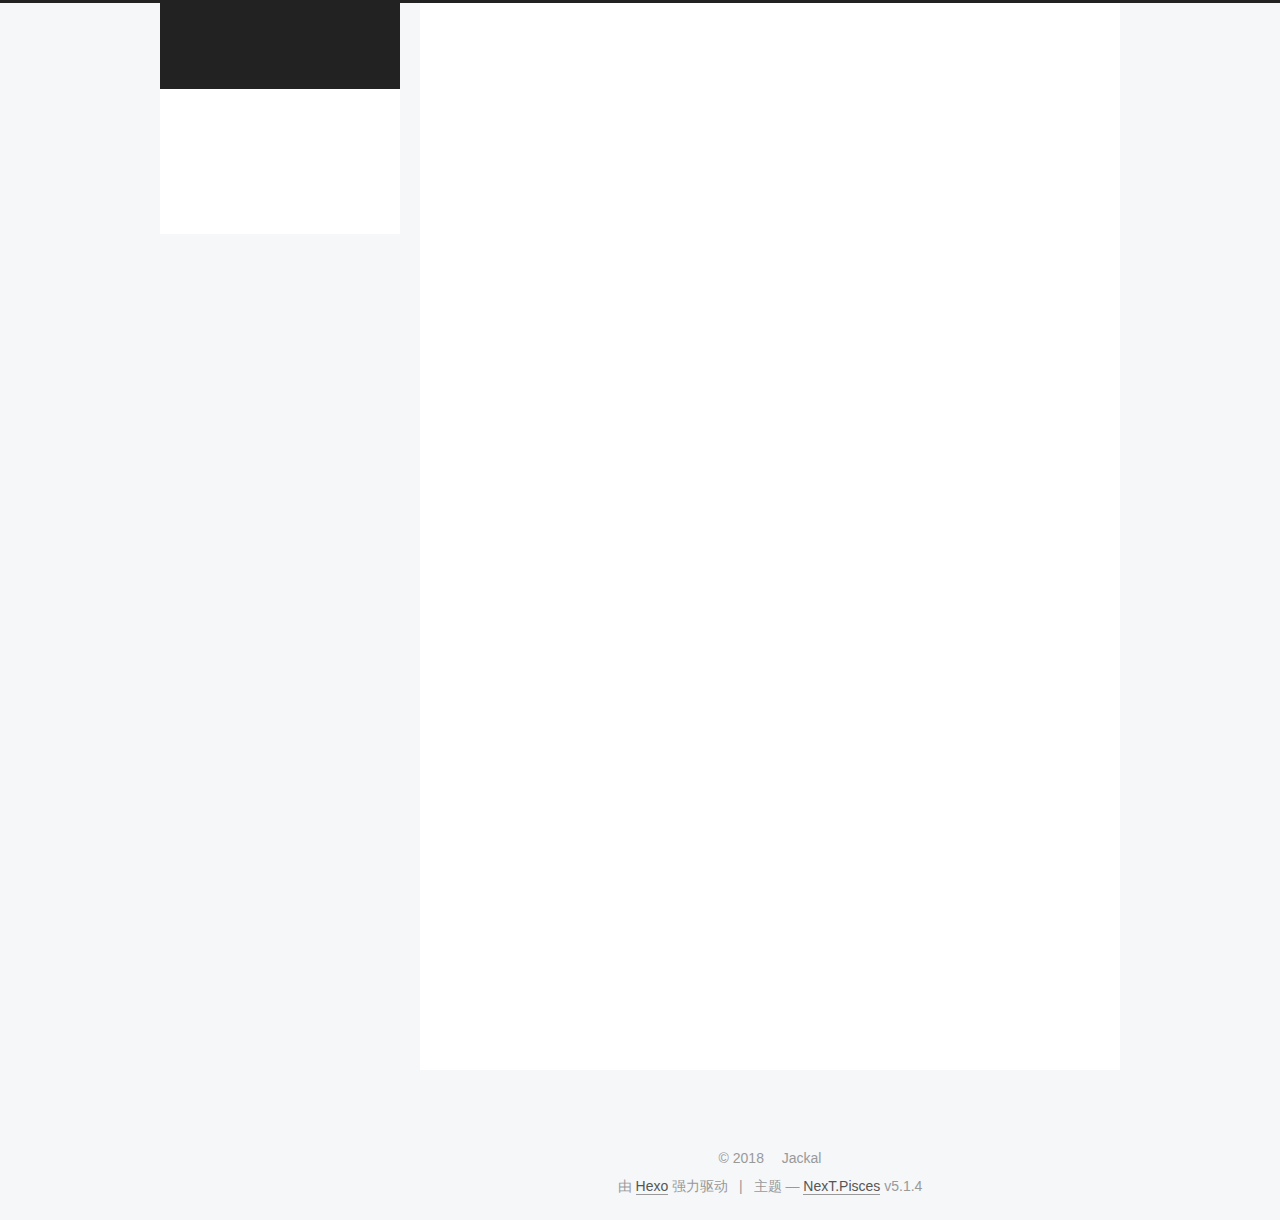
==== commit c23743dc: "Site updated: 2018-06-17 17:51:24" ====
--- a/index.html
+++ b/index.html
@@ -5,7 +5,7 @@
   
 
 
-<html class="theme-next mist use-motion" lang="">
+<html class="theme-next pisces use-motion" lang="zh-Hans">
 <head>
   <meta charset="UTF-8"/>
 <meta http-equiv="X-UA-Compatible" content="IE=edge" />
@@ -79,13 +79,17 @@
 
 
 
+<meta name="description" content="可能看到的都是没用的东西">
+<meta name="keywords" content="python H5">
 <meta property="og:type" content="website">
-<meta property="og:title" content="Hexo">
+<meta property="og:title" content="正确地浪费时间">
 <meta property="og:url" content="http://yoursite.com/index.html">
-<meta property="og:site_name" content="Hexo">
-<meta property="og:locale" content="default">
+<meta property="og:site_name" content="正确地浪费时间">
+<meta property="og:description" content="可能看到的都是没用的东西">
+<meta property="og:locale" content="zh-Hans">
 <meta name="twitter:card" content="summary">
-<meta name="twitter:title" content="Hexo">
+<meta name="twitter:title" content="正确地浪费时间">
+<meta name="twitter:description" content="可能看到的都是没用的东西">
 
 
 
@@ -93,7 +97,7 @@
   var NexT = window.NexT || {};
   var CONFIG = {
     root: '/',
-    scheme: 'Mist',
+    scheme: 'Pisces',
     version: '5.1.4',
     sidebar: {"position":"left","display":"post","offset":12,"b2t":false,"scrollpercent":false,"onmobile":false},
     fancybox: true,
@@ -101,7 +105,7 @@
     motion: {"enable":true,"async":false,"transition":{"post_block":"fadeIn","post_header":"slideDownIn","post_body":"slideDownIn","coll_header":"slideLeftIn","sidebar":"slideUpIn"}},
     duoshuo: {
       userId: '0',
-      author: 'Author'
+      author: '博主'
     },
     algolia: {
       applicationID: '',
@@ -121,7 +125,7 @@
 
 
 
-  <title>Hexo</title>
+  <title>正确地浪费时间</title>
   
 
 
@@ -133,7 +137,7 @@
 
 </head>
 
-<body itemscope itemtype="http://schema.org/WebPage" lang="default">
+<body itemscope itemtype="http://schema.org/WebPage" lang="zh-Hans">
 
   
   
@@ -152,7 +156,7 @@
     <div class="custom-logo-site-title">
       <a href="/"  class="brand" rel="start">
         <span class="logo-line-before"><i></i></span>
-        <span class="site-title">Hexo</span>
+        <span class="site-title">正确地浪费时间</span>
         <span class="logo-line-after"><i></i></span>
       </a>
     </div>
@@ -182,17 +186,27 @@
             
               <i class="menu-item-icon fa fa-fw fa-home"></i> <br />
             
-            Home
+            首页
           </a>
         </li>
       
         
+        <li class="menu-item menu-item-categories">
+          <a href="/categories/" rel="section">
+            
+              <i class="menu-item-icon fa fa-fw fa-th"></i> <br />
+            
+            分类
+          </a>
+        </li>
+      
+        
         <li class="menu-item menu-item-archives">
           <a href="/archives/" rel="section">
             
               <i class="menu-item-icon fa fa-fw fa-archive"></i> <br />
             
-            Archives
+            归档
           </a>
         </li>
       
@@ -232,13 +246,13 @@
     <link itemprop="mainEntityOfPage" href="http://yoursite.com/2018/06/15/hello-world/">
 
     <span hidden itemprop="author" itemscope itemtype="http://schema.org/Person">
-      <meta itemprop="name" content="John Doe">
+      <meta itemprop="name" content="Jackal">
       <meta itemprop="description" content="">
       <meta itemprop="image" content="/images/avatar.gif">
     </span>
 
     <span hidden itemprop="publisher" itemscope itemtype="http://schema.org/Organization">
-      <meta itemprop="name" content="Hexo">
+      <meta itemprop="name" content="正确地浪费时间">
     </span>
 
     
@@ -258,9 +272,9 @@
                 <i class="fa fa-calendar-o"></i>
               </span>
               
-                <span class="post-meta-item-text">Posted on</span>
+                <span class="post-meta-item-text">发表于</span>
               
-              <time title="Post created" itemprop="dateCreated datePublished" datetime="2018-06-15T15:59:45+08:00">
+              <time title="创建于" itemprop="dateCreated datePublished" datetime="2018-06-15T15:59:45+08:00">
                 2018-06-15
               </time>
             
@@ -379,8 +393,8 @@
         <div class="site-overview">
           <div class="site-author motion-element" itemprop="author" itemscope itemtype="http://schema.org/Person">
             
-              <p class="site-author-name" itemprop="name">John Doe</p>
-              <p class="site-description motion-element" itemprop="description"></p>
+              <p class="site-author-name" itemprop="name">Jackal</p>
+              <p class="site-description motion-element" itemprop="description">可能看到的都是没用的东西</p>
           </div>
 
           <nav class="site-state motion-element">
@@ -391,7 +405,7 @@
                 <a href="/archives/">
               
                   <span class="site-state-item-count">1</span>
-                  <span class="site-state-item-name">posts</span>
+                  <span class="site-state-item-name">日志</span>
                 </a>
               </div>
             
@@ -411,7 +425,8 @@
 
           
           
-
+<br>
+<iframe frameborder="no" border="0" marginwidth="0" marginheight="0" width=330 height=86 src="//music.163.com/outchain/player?type=2&id=85447&auto=1&height=66"></iframe>
           
 
         </div>
@@ -435,13 +450,13 @@
   <span class="with-love">
     <i class="fa fa-user"></i>
   </span>
-  <span class="author" itemprop="copyrightHolder">John Doe</span>
+  <span class="author" itemprop="copyrightHolder">Jackal</span>
 
   
 </div>
 
 
-  <div class="powered-by">Powered by <a class="theme-link" target="_blank" href="https://hexo.io">Hexo</a></div>
+  <div class="powered-by">由 <a class="theme-link" target="_blank" href="https://hexo.io">Hexo</a> 强力驱动</div>
 
 
 
@@ -449,7 +464,7 @@
 
 
 
-  <div class="theme-info">Theme &mdash; <a class="theme-link" target="_blank" href="https://github.com/iissnan/hexo-theme-next">NexT.Mist</a> v5.1.4</div>
+  <div class="theme-info">主题 &mdash; <a class="theme-link" target="_blank" href="https://github.com/iissnan/hexo-theme-next">NexT.Pisces</a> v5.1.4</div>
 
 
 
@@ -549,6 +564,13 @@
   
   
 
+
+  <script type="text/javascript" src="/js/src/affix.js?v=5.1.4"></script>
+
+  <script type="text/javascript" src="/js/src/schemes/pisces.js?v=5.1.4"></script>
+
+
+
   
 
   
--- a/css/main.css
+++ b/css/main.css
@@ -189,7 +189,7 @@
   font-size: 14px;
   line-height: 2;
   color: #555;
-  background: #fff;
+  background: #f5f7f9;
 }
 @media (max-width: 767px) {
   body {
@@ -226,51 +226,51 @@
   margin: 20px 0 15px;
 }
 h1 {
-  font-size: 24px;
+  font-size: 22px;
 }
 @media (max-width: 767px) {
   h1 {
-    font-size: 20px;
+    font-size: 18px;
   }
 }
 h2 {
-  font-size: 22px;
+  font-size: 20px;
 }
 @media (max-width: 767px) {
   h2 {
-    font-size: 18px;
+    font-size: 16px;
   }
 }
 h3 {
-  font-size: 20px;
+  font-size: 18px;
 }
 @media (max-width: 767px) {
   h3 {
-    font-size: 16px;
+    font-size: 14px;
   }
 }
 h4 {
-  font-size: 18px;
+  font-size: 16px;
 }
 @media (max-width: 767px) {
   h4 {
-    font-size: 14px;
+    font-size: 12px;
   }
 }
 h5 {
-  font-size: 16px;
+  font-size: 14px;
 }
 @media (max-width: 767px) {
   h5 {
-    font-size: 12px;
+    font-size: 10px;
   }
 }
 h6 {
-  font-size: 14px;
+  font-size: 12px;
 }
 @media (max-width: 767px) {
   h6 {
-    font-size: 10px;
+    font-size: 8px;
   }
 }
 p {
@@ -653,8 +653,8 @@
 @media (min-width: 992px) {
   .full-image.full-image.full-image.full-image {
     max-width: none;
-    width: 110%;
-    margin: 25px -5%;
+    width: 118%;
+    margin: 0 -9%;
   }
 }
 .blockquote-center,
@@ -941,10 +941,10 @@
   padding: 0 20px;
   font-size: 14px;
   color: #555;
-  background: transparent;
-  border: 2px solid #222;
+  background: #fff;
+  border: 2px solid #555;
   text-decoration: none;
-  border-radius: 0;
+  border-radius: 2px;
   transition-property: background-color;
   transition-duration: 0.2s;
   transition-timing-function: ease-in-out;
@@ -953,8 +953,8 @@
 }
 .btn:hover {
   border-color: #222;
-  color: #222;
-  background: #fff;
+  color: #fff;
+  background: #222;
 }
 .btn +.btn {
   margin: 0 0 8px 8px;
@@ -1066,7 +1066,7 @@
   width: 24px;
   background: #222;
   font-size: 12px;
-  opacity: 1;
+  opacity: 0.6;
   color: #fff;
   cursor: pointer;
   text-align: center;
@@ -1087,7 +1087,7 @@
   }
 }
 .back-to-top.back-to-top-on {
-  bottom: 19px;
+  bottom: 30px;
 }
 .header {
   background: transparent;
@@ -1101,7 +1101,7 @@
 }
 .site-meta {
   margin: 0;
-  text-align: left;
+  text-align: center;
 }
 @media (max-width: 767px) {
   .site-meta {
@@ -1112,12 +1112,12 @@
   position: relative;
   display: inline-block;
   padding: 0 40px;
-  color: #222;
+  color: #fff;
   background: #222;
   border-bottom: none;
 }
 .brand:hover {
-  color: #222;
+  color: #fff;
 }
 .logo {
   display: inline-block;
@@ -1136,7 +1136,7 @@
 .site-subtitle {
   margin-top: 10px;
   font-size: 13px;
-  color: #999;
+  color: #ddd;
 }
 .use-motion .brand {
   opacity: 0;
@@ -1209,7 +1209,8 @@
   transition-timing-function: ease-in-out;
   transition-delay: 0s;
 }
-.menu .menu-item a:hover {
+.menu .menu-item a:hover,
+.menu-item-active a {
   border-bottom-color: #222;
 }
 .menu .menu-item .fa {
@@ -1348,7 +1349,7 @@
 .posts-collapse {
   position: relative;
   z-index: 1010;
-  margin-left: 0;
+  margin-left: 55px;
 }
 .posts-collapse::after {
   content: " ";
@@ -1641,6 +1642,126 @@
 .fancybox-close:hover {
   border: none;
 }
+#rewardButton {
+  cursor: pointer;
+  border: 0;
+  outline: 0;
+  border-radius: 5px;
+  padding: 0;
+  margin: 0;
+  letter-spacing: normal;
+  text-transform: none;
+  text-indent: 0px;
+  text-shadow: none;
+}
+#rewardButton span {
+  display: inline-block;
+  width: 80px;
+  height: 35px;
+  border-radius: 5px;
+  color: #fff;
+  font-weight: 400;
+  font-style: normal;
+  font-variant: normal;
+  font-stretch: normal;
+  font-size: 18px;
+  font-family: "Microsoft Yahei";
+  background: #f44336;
+}
+#rewardButton span:hover {
+  background: #f7877f;
+}
+#QR {
+  padding-top: 20px;
+}
+#QR a {
+  border: 0;
+}
+#QR img {
+  width: 180px;
+  max-width: 100%;
+  display: inline-block;
+  margin: 0.8em 2em 0 2em;
+}
+#wechat:hover p {
+  animation: roll 0.1s infinite linear;
+  -webkit-animation: roll 0.1s infinite linear;
+  -moz-animation: roll 0.1s infinite linear;
+}
+#alipay:hover p {
+  animation: roll 0.1s infinite linear;
+  -webkit-animation: roll 0.1s infinite linear;
+  -moz-animation: roll 0.1s infinite linear;
+}
+#bitcoin:hover p {
+  animation: roll 0.1s infinite linear;
+  -webkit-animation: roll 0.1s infinite linear;
+  -moz-animation: roll 0.1s infinite linear;
+}
+@-moz-keyframes roll {
+  from {
+    -webkit-transform: rotateZ(30deg);
+    -moz-transform: rotateZ(30deg);
+    -ms-transform: rotateZ(30deg);
+    -o-transform: rotateZ(30deg);
+    transform: rotateZ(30deg);
+  }
+  to {
+    -webkit-transform: rotateZ(-30deg);
+    -moz-transform: rotateZ(-30deg);
+    -ms-transform: rotateZ(-30deg);
+    -o-transform: rotateZ(-30deg);
+    transform: rotateZ(-30deg);
+  }
+}
+@-webkit-keyframes roll {
+  from {
+    -webkit-transform: rotateZ(30deg);
+    -moz-transform: rotateZ(30deg);
+    -ms-transform: rotateZ(30deg);
+    -o-transform: rotateZ(30deg);
+    transform: rotateZ(30deg);
+  }
+  to {
+    -webkit-transform: rotateZ(-30deg);
+    -moz-transform: rotateZ(-30deg);
+    -ms-transform: rotateZ(-30deg);
+    -o-transform: rotateZ(-30deg);
+    transform: rotateZ(-30deg);
+  }
+}
+@-o-keyframes roll {
+  from {
+    -webkit-transform: rotateZ(30deg);
+    -moz-transform: rotateZ(30deg);
+    -ms-transform: rotateZ(30deg);
+    -o-transform: rotateZ(30deg);
+    transform: rotateZ(30deg);
+  }
+  to {
+    -webkit-transform: rotateZ(-30deg);
+    -moz-transform: rotateZ(-30deg);
+    -ms-transform: rotateZ(-30deg);
+    -o-transform: rotateZ(-30deg);
+    transform: rotateZ(-30deg);
+  }
+}
+@keyframes roll {
+  from {
+    -webkit-transform: rotateZ(30deg);
+    -moz-transform: rotateZ(30deg);
+    -ms-transform: rotateZ(30deg);
+    -o-transform: rotateZ(30deg);
+    transform: rotateZ(30deg);
+  }
+  to {
+    -webkit-transform: rotateZ(-30deg);
+    -moz-transform: rotateZ(-30deg);
+    -ms-transform: rotateZ(-30deg);
+    -o-transform: rotateZ(-30deg);
+    transform: rotateZ(-30deg);
+  }
+}
 .rtl.post-body p,
 .rtl.post-body a,
 .rtl.post-body h1,
@@ -1738,20 +1859,20 @@
   display: block;
   margin: 0 auto;
   padding: 2px;
-  max-width: 96px;
+  max-width: 120px;
   height: auto;
-  border: 2px solid #333;
+  border: 1px solid #eee;
 }
 .site-author-name {
-  margin: 5px 0 0;
+  margin: 0;
   text-align: center;
-  color: #f5f5f5;
-  font-weight: normal;
+  color: #222;
+  font-weight: 600;
 }
 .site-description {
-  margin-top: 5px;
+  margin-top: 0;
   text-align: center;
-  font-size: 14px;
+  font-size: 13px;
   color: #999;
 }
 .site-state {
@@ -1763,7 +1884,7 @@
 .site-state-item {
   display: inline-block;
   padding: 0 15px;
-  border-left: 1px solid #333;
+  border-left: 1px solid #eee;
 }
 .site-state-item:first-child {
   border-left: none;
@@ -1776,11 +1897,11 @@
   text-align: center;
   color: inherit;
   font-weight: 600;
-  font-size: 18px;
+  font-size: 16px;
 }
 .site-state-item-name {
   font-size: 13px;
-  color: inherit;
+  color: #999;
 }
 .feed-link {
   margin-top: 20px;
@@ -1822,7 +1943,7 @@
   width: 4px;
   height: 4px;
   border-radius: 50%;
-  background: #f0f;
+  background: #c165be;
 }
 .links-of-blogroll {
   font-size: 13px;
@@ -1860,7 +1981,7 @@
   color: #555;
 }
 .sidebar-nav li:hover {
-  color: #f5f5f5;
+  color: #fc6423;
 }
 .page-post-detail .sidebar-nav-toc {
   padding: 0 5px;
@@ -1869,11 +1990,11 @@
   margin-left: 10px;
 }
 .sidebar-nav .sidebar-nav-active {
-  color: #87daff;
-  border-bottom-color: #87daff;
+  color: #fc6423;
+  border-bottom-color: #fc6423;
 }
 .sidebar-nav .sidebar-nav-active:hover {
-  color: #87daff;
+  color: #fc6423;
 }
 .sidebar-panel {
   display: none;
@@ -1906,12 +2027,12 @@
   transition-timing-function: ease-in-out;
   transition-delay: 0s;
   transition-property: all;
-  color: #999;
-  border-bottom-color: #555;
+  color: #666;
+  border-bottom-color: #ccc;
 }
 .post-toc ol a:hover {
-  color: #ccc;
-  border-bottom-color: #ccc;
+  color: #000;
+  border-bottom-color: #000;
 }
 .post-toc .nav-item {
   overflow: hidden;
@@ -1933,14 +2054,14 @@
   display: block;
 }
 .post-toc .nav .active > a {
-  color: #87daff;
-  border-bottom-color: #87daff;
+  color: #fc6423;
+  border-bottom-color: #fc6423;
 }
 .post-toc .nav .active-current > a {
-  color: #87daff;
+  color: #fc6423;
 }
 .post-toc .nav .active-current > a:hover {
-  color: #87daff;
+  color: #fc6423;
 }
 .footer {
   font-size: 14px;
@@ -2345,6 +2466,16 @@
   transform: translate(-50%, -50%);
   color: #ccc;
 }
+@media (min-width: 768px) and (max-width: 991px) {
+  .busuanzi-count {
+    width: auto;
+  }
+}
+@media (max-width: 767px) {
+  .busuanzi-count {
+    width: auto;
+  }
+}
 .site-uv,
 .site-pv,
 .page-pv {
@@ -2580,327 +2711,403 @@
   }
 }
 .page-post-detail .sidebar-toggle-line {
-  background: #87daff;
+  background: #fc6423;
 }
 .page-post-detail .comments {
   overflow: hidden;
 }
-h1,
-h2,
-h3,
-h4,
-h5,
-h6 {
-  margin: 20px 0 10px;
-}
-p {
-  margin: 0 0 25px 0;
-}
-a {
-  border-bottom-color: #ccc;
-}
-hr {
-  margin: 20px 0;
-  height: 2px;
-}
-.main-inner {
-  margin-top: 80px;
-}
 .header {
-  background: #f5f5f5;
+  position: relative;
+  margin: 0 auto;
+  width: 960px;
+}
+@media (min-width: 768px) and (max-width: 991px) {
+  .header {
+    width: auto;
+  }
+}
+@media (max-width: 767px) {
+  .header {
+    width: auto;
+  }
 }
 .header-inner {
-  padding: 25px 0 20px;
-}
-.header-inner:before,
-.header-inner:after {
+  position: absolute;
+  top: 0;
+  overflow: hidden;
+  padding: 0;
+  width: 240px;
+  background: #fff;
+  box-shadow: initial;
+  border-radius: initial;
+}
+@media (min-width: 1600px) {
+  .container .header-inner {
+    width: 240px;
+  }
+}
+@media (min-width: 768px) and (max-width: 991px) {
+  .header-inner {
+    position: relative;
+    width: auto;
+    border-radius: initial;
+  }
+}
+@media (max-width: 767px) {
+  .header-inner {
+    position: relative;
+    width: auto;
+    border-radius: initial;
+  }
+}
+.main:before,
+.main:after {
   content: " ";
   display: table;
 }
-.header-inner:after {
+.main:after {
   clear: both;
 }
-@media (max-width: 767px) {
-  .header-inner {
+@media (min-width: 768px) and (max-width: 991px) {
+  .main {
+    padding-bottom: 100px;
+  }
+}
+@media (max-width: 767px) {
+  .main {
+    padding-bottom: 100px;
+  }
+}
+.container .main-inner {
+  width: 960px;
+}
+@media (min-width: 768px) and (max-width: 991px) {
+  .container .main-inner {
     width: auto;
-    margin-bottom: 50px;
-    padding: 10px;
-  }
+  }
+}
+@media (max-width: 767px) {
+  .container .main-inner {
+    width: auto;
+  }
+}
+.content-wrap {
+  float: right;
+  box-sizing: border-box;
+  padding: 40px;
+  width: 700px;
+  background: #fff;
+  min-height: 700px;
+  box-shadow: initial;
+  border-radius: initial;
+}
+@media (min-width: 768px) and (max-width: 991px) {
+  .content-wrap {
+    width: 100%;
+    padding: 20px;
+    border-radius: initial;
+  }
+}
+@media (max-width: 767px) {
+  .content-wrap {
+    width: 100%;
+    padding: 20px;
+    min-height: auto;
+    border-radius: initial;
+  }
+}
+.sidebar {
+  position: static;
+  float: left;
+  margin-top: 300px;
+  width: 240px;
+  background: #f5f7f9;
+  box-shadow: none;
+}
+@media (min-width: 768px) and (max-width: 991px) {
+  .sidebar {
+    display: none;
+  }
+}
+@media (max-width: 767px) {
+  .sidebar {
+    display: none;
+  }
+}
+.sidebar-toggle {
+  display: none;
+}
+.footer-inner {
+  width: 960px;
+  padding-left: 260px;
+}
+@media (min-width: 768px) and (max-width: 991px) {
+  .footer-inner {
+    width: auto;
+    padding-left: 0 !important;
+    padding-right: 0 !important;
+  }
+}
+@media (max-width: 767px) {
+  .footer-inner {
+    width: auto;
+    padding-left: 0 !important;
+    padding-right: 0 !important;
+  }
+}
+.sidebar-position-right .header-inner {
+  right: 0;
+}
+.sidebar-position-right .content-wrap {
+  float: left;
+}
+.sidebar-position-right .sidebar {
+  float: right;
+}
+.sidebar-position-right .footer-inner {
+  padding-left: 0;
+  padding-right: 260px;
+}
+.site-brand-wrapper {
+  position: relative;
 }
 .site-meta {
-  float: left;
-  margin-left: -20px;
-  line-height: normal;
-}
-@media (max-width: 767px) {
+  padding: 20px 0;
+  color: #fff;
+  background: #222;
+}
+@media (min-width: 768px) and (max-width: 991px) {
   .site-meta {
-    margin-left: 10px;
-  }
-}
-.site-meta .brand {
-  padding: 2px 1px;
+    box-shadow: 0 0 16px rgba(0,0,0,0.5);
+  }
+}
+@media (max-width: 767px) {
+  .site-meta {
+    box-shadow: 0 0 16px rgba(0,0,0,0.5);
+  }
+}
+.brand {
+  padding: 0;
   background: none;
 }
-@media (max-width: 767px) {
-  .site-meta .brand {
-    display: block;
-  }
-}
-.site-meta .logo {
-  display: none;
-}
-.site-meta .site-title {
-  font-size: 22px;
-  font-weight: bolder;
-}
-@media (max-width: 767px) {
-  .site-meta .site-title {
-    line-height: 34px;
-  }
-}
-.logo-line-before,
-.logo-line-after {
-  display: block;
-  overflow: hidden;
-  margin: 0 auto;
-  width: 75%;
-}
-@media (max-width: 767px) {
-  .logo-line-before,
-  .logo-line-after {
-    display: none;
-  }
-}
-.logo-line-before i,
-.logo-line-after i {
-  position: relative;
-  display: block;
-  height: 2px;
-  background: #222;
-}
-@media (max-width: 767px) {
-  .logo-line-before i,
-  .logo-line-after i {
-    height: 3px;
-  }
-}
-.use-motion .logo-line-before i {
-  left: -100%;
-}
-.use-motion .logo-line-after i {
-  right: -100%;
+.brand:hover {
+  color: #fff;
 }
 .site-subtitle {
-  display: none;
-}
-.site-nav-toggle {
-  position: static;
-  float: right;
-}
-.menu {
-  float: right;
-  margin: 8px 0 0 0;
-}
-@media (max-width: 767px) {
-  .menu {
-    margin: 20px 0 0 0;
-    padding: 0;
-  }
-}
-.menu br {
-  display: none;
-}
-.menu .menu-item {
-  margin: 0;
-}
-@media (max-width: 767px) {
-  .menu .menu-item {
-    display: block;
-  }
-}
-.menu .menu-item a {
-  padding: 0 10px;
-  background: none;
-  border: none;
-  border-radius: 2px;
-  transition-property: background;
-}
-@media (max-width: 767px) {
-  .menu .menu-item a {
-    text-align: left;
-  }
-}
-.menu .menu-item a:hover {
-  background: #e1e1e1;
-}
-.menu a::before {
-  display: none;
-}
-@media (max-width: 767px) {
-  .menu a::before {
-    display: block;
-  }
-}
-@media (max-width: 767px) {
-  .menu {
-    float: none;
-  }
+  margin: 10px 10px 0;
+  font-weight: initial;
 }
 .site-search form {
   display: none;
 }
-.posts-expand {
-  padding-top: 0;
-}
-.posts-expand .post-title,
-.posts-expand .post-meta {
+.site-nav {
+  border-top: none;
+}
+@media (min-width: 768px) and (max-width: 991px) {
+  .site-nav {
+    display: none !important;
+  }
+}
+@media (min-width: 768px) and (max-width: 991px) {
+  .site-nav-on {
+    display: block !important;
+  }
+}
+.menu .menu-item {
+  display: block;
+  margin: 0;
+}
+.menu .menu-item a {
+  position: relative;
+  box-sizing: border-box;
+  padding: 5px 20px;
   text-align: left;
-}
-@media (max-width: 767px) {
-  .posts-expand .post-title,
-  .posts-expand .post-meta {
-    text-align: center;
-  }
-}
-.posts-expand .post-eof {
+  line-height: inherit;
+  transition-property: background-color;
+  transition-duration: 0.2s;
+  transition-timing-function: ease-in-out;
+  transition-delay: 0s;
+}
+.menu .menu-item a:hover,
+.menu-item-active a {
+  background: #f9f9f9;
+  border-bottom-color: #fff;
+}
+.menu .menu-item br {
   display: none;
 }
-.posts-expand .post {
-  margin-top: 120px;
-}
-.posts-expand .post:first-child {
+.menu-item-active a:after {
+  content: " ";
+  position: absolute;
+  top: 50%;
+  margin-top: -3px;
+  right: 15px;
+  width: 6px;
+  height: 6px;
+  border-radius: 50%;
+  background-color: #bbb;
+}
+.btn-bar {
+  background-color: #fff;
+}
+.site-nav-toggle {
+  left: 20px;
+  top: 50%;
+  -webkit-transform: translateY(-50%);
+  -webkit-transform: translateY(-50%);
+  -moz-transform: translateY(-50%);
+  -ms-transform: translateY(-50%);
+  -o-transform: translateY(-50%);
+  transform: translateY(-50%);
+}
+@media (min-width: 768px) and (max-width: 991px) {
+  .site-nav-toggle {
+    display: block;
+  }
+}
+.use-motion .sidebar .motion-element {
+  opacity: 1;
+}
+.sidebar {
+  margin-left: -100%;
+  right: auto;
+  bottom: auto;
+  -webkit-transform: none;
+}
+.sidebar-inner {
+  box-sizing: border-box;
+  width: 240px;
+  color: #555;
+  background: #fff;
+  box-shadow: initial;
+  border-radius: initial;
+  opacity: 0;
+}
+.sidebar-inner.affix {
+  position: fixed;
+  top: 12px;
+}
+.sidebar-inner.affix-bottom {
+  position: absolute;
+}
+.site-overview {
+  text-align: left;
+}
+.site-author:before,
+.site-author:after {
+  content: " ";
+  display: table;
+}
+.site-author:after {
+  clear: both;
+}
+.sidebar a {
+  color: #555;
+}
+.sidebar a:hover {
+  color: #222;
+}
+.site-state-item {
+  padding: 0 10px;
+}
+.links-of-author-item a:before {
+  display: none;
+}
+.links-of-author-item a {
+  border-bottom: none;
+  text-decoration: underline;
+}
+.feed-link {
+  border-top: 1px dotted #ccc;
+  border-bottom: 1px dotted #ccc;
+  text-align: center;
+}
+.feed-link a {
+  display: block;
+  color: #fc6423;
+  border: none;
+}
+.feed-link a:hover {
+  background: none;
+  color: #e34603;
+}
+.feed-link a:hover i {
+  color: #e34603;
+}
+.links-of-author {
+  display: flex;
+  flex-wrap: wrap;
+  justify-content: center;
+}
+.links-of-author-item {
+  margin: 5px 0 0;
+  width: 50%;
+}
+.links-of-author-item a {
+  max-width: 216px;
+  box-sizing: border-box;
+  display: inline-block;
+  margin-right: 0;
+  margin-bottom: 0;
+  padding: 0 5px;
+  overflow: hidden;
+  white-space: nowrap;
+  text-overflow: ellipsis;
+}
+.links-of-author-item a {
+  display: block;
+  text-decoration: none;
+}
+.links-of-author-item a:hover {
+  border-radius: 4px;
+  background: #eee;
+}
+.links-of-author-item .fa {
+  margin-right: 2px;
+  font-size: 16px;
+}
+.links-of-author-item .fa-globe {
+  font-size: 15px;
+}
+.links-of-blogroll {
+  text-align: center;
+  margin-top: 20px;
+  padding: 3px 0 0;
+  border-top: 1px dotted #ccc;
+}
+.links-of-blogroll-title {
   margin-top: 0;
 }
-.posts-expand .post-meta {
-  margin-top: 5px;
-  margin-bottom: 20px;
-}
-.posts-expand .post-title {
-  position: relative;
-  font-size: 26px;
-  font-weight: 400;
-}
-@media (max-width: 767px) {
-  .posts-expand .post-title {
-    font-size: 22px;
-  }
-}
-@media (min-width: 1600px) {
-  .posts-expand .post-title {
-    font-size: 26px;
-  }
-}
-.posts-expand .post-title:hover:before {
-  background: #222;
-}
-@media (max-width: 767px) {
-  .posts-expand .post-body {
-    font-size: 12px;
-  }
-}
-.posts-expand .post-body img {
-  margin: 0;
-}
-.posts-expand .post-tags {
-  text-align: left;
-}
-.posts-expand .post-tags a {
-  padding: 1px 5px;
-  background: #f5f5f5;
-  border-bottom: none;
-}
-.posts-expand .post-tags a:hover {
-  background: #ccc;
-}
-.posts-expand .post-nav {
-  margin-top: 40px;
-}
-.post-button {
-  margin-top: 20px;
-  text-align: left;
-}
-.post-button a {
+.links-of-blogroll-item {
   padding: 0;
-  font-size: 14px;
-  background: none;
-  border: none;
-  border-bottom: 2px solid #666;
-  transition-property: border;
-}
-@media (max-width: 767px) {
-  .post-button a {
-    font-size: 12px;
-  }
-}
-@media (min-width: 1600px) {
-  .post-button a {
-    font-size: 16px;
-  }
-}
-.post-button a:hover {
-  border-bottom-color: #222;
+}
+.links-of-blogroll-inline:before,
+.links-of-blogroll-inline:after {
+  content: " ";
+  display: table;
+}
+.links-of-blogroll-inline:after {
+  clear: both;
 }
 .links-of-blogroll-inline .links-of-blogroll-item {
-  display: inline-block;
-}
-.btn {
-  padding: 0 10px;
-  border-width: 2px;
-  border-radius: 0;
-}
-.headband {
-  display: none;
-}
-.site-search {
-  position: relative;
-  float: right;
-  margin-top: 5px;
-  padding-top: 3px;
-}
-@media (max-width: 767px) {
-  .site-search {
-    float: none;
-    padding: 0 10px;
-  }
-}
-@media (max-width: 767px) {
-  .container .main-inner {
-    width: auto;
-  }
-}
-.page-post-detail .post-title,
-.page-post-detail .post-meta {
-  text-align: center;
-}
-.page-post-detail .post-title:before {
-  display: none;
-}
-.page-post-detail .post-meta {
-  margin-bottom: 60px;
-}
-.pagination {
-  margin: 120px 0 0;
-  text-align: left;
-}
-@media (max-width: 767px) {
-  .pagination {
-    margin: 80px 10px 0;
-    text-align: center;
-  }
-}
-.footer {
-  margin-top: 80px;
-  padding: 10px 0;
-  background: #f5f5f5;
-  color: #666;
-}
-.footer-inner {
-  margin: 0 auto;
-  text-align: left;
-}
-@media (max-width: 767px) {
-  .footer-inner {
-    width: auto;
-    text-align: center;
-  }
-}
+  margin: 5px 0 0;
+  width: 50%;
+  display: inline-block;
+  width: unset;
+}
+.links-of-blogroll-inline .links-of-blogroll-item a {
+  max-width: 216px;
+  box-sizing: border-box;
+  display: inline-block;
+  margin-right: 0;
+  margin-bottom: 0;
+  padding: 0 5px;
+  overflow: hidden;
+  white-space: nowrap;
+  text-overflow: ellipsis;
+}
+@media (max-width: 767px) {
+  .post-body {
+    text-align: justify;
+  }
+}
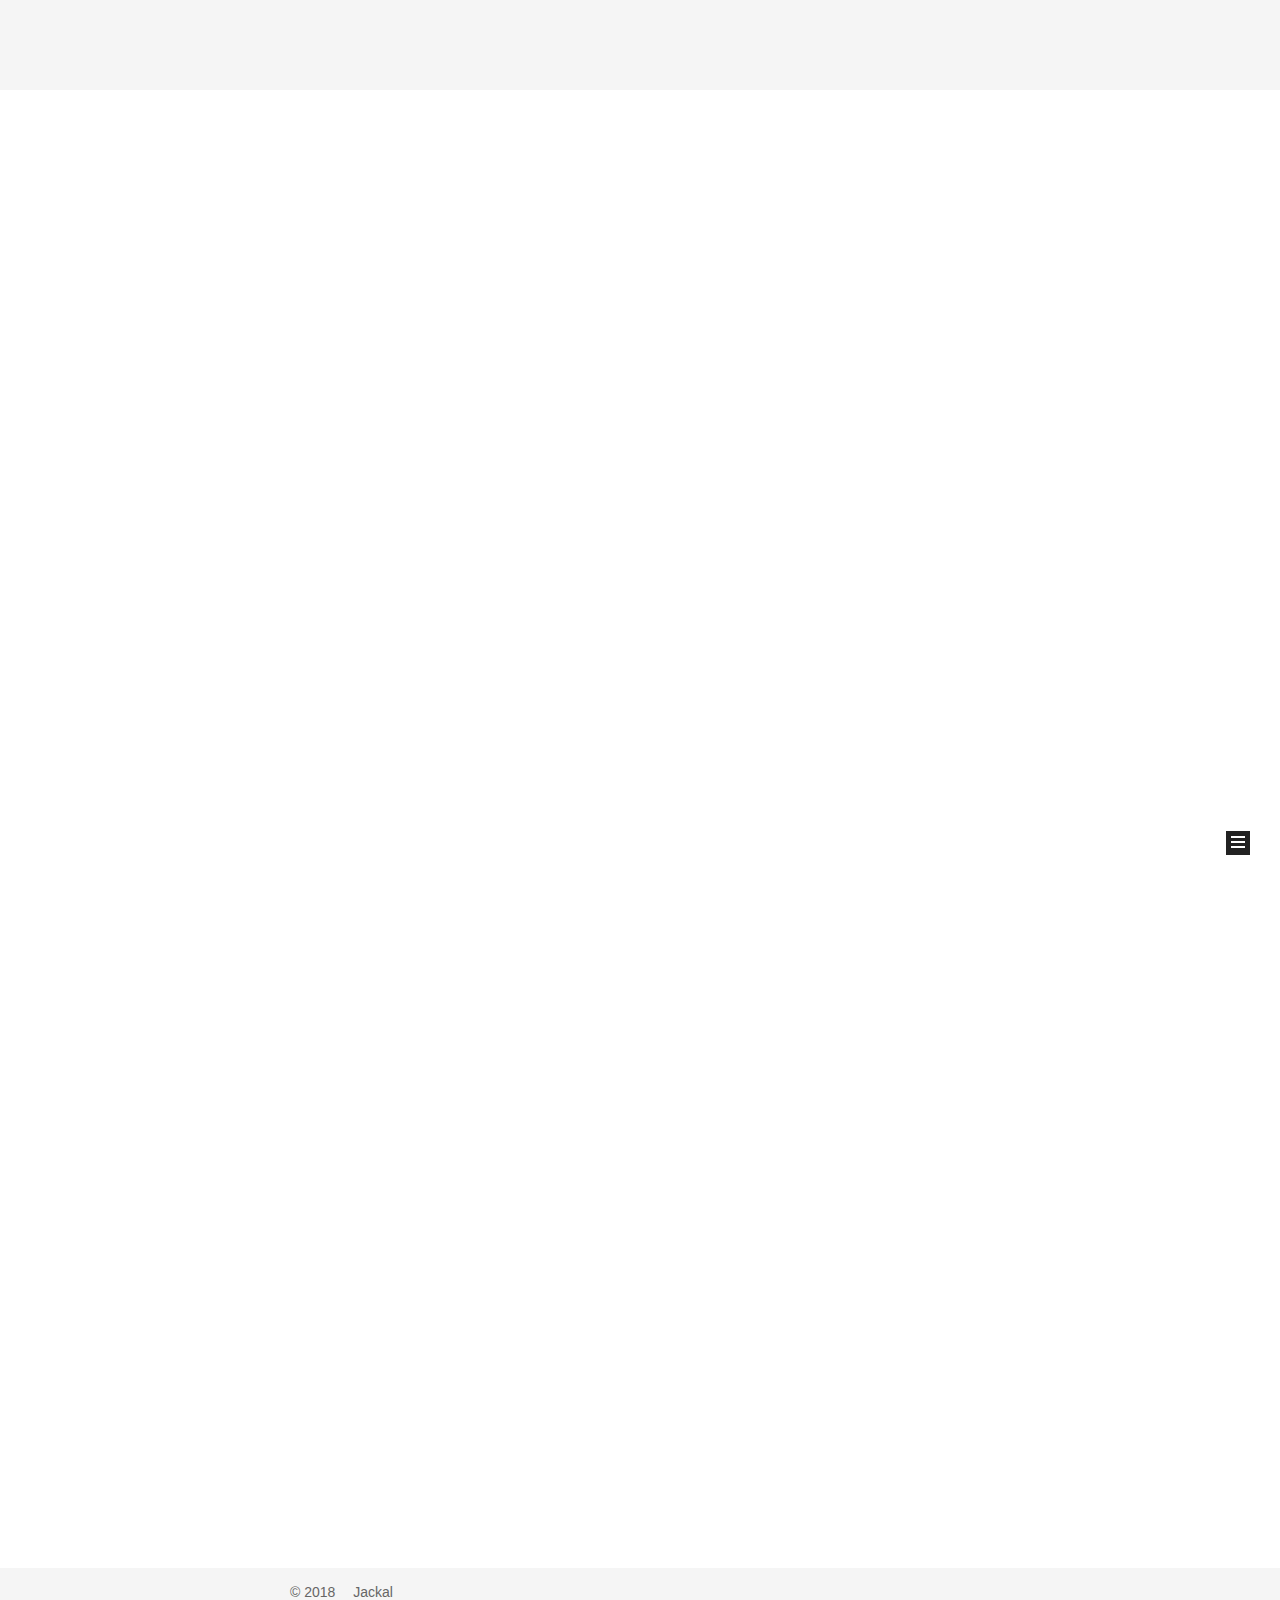
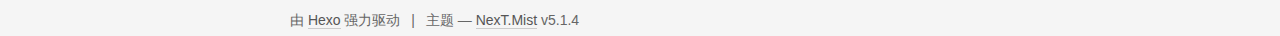
==== commit 9837f868: "Site updated: 2018-06-17 22:54:28" ====
--- a/index.html
+++ b/index.html
@@ -5,7 +5,7 @@
   
 
 
-<html class="theme-next pisces use-motion" lang="zh-Hans">
+<html class="theme-next mist use-motion" lang="zh-Hans">
 <head>
   <meta charset="UTF-8"/>
 <meta http-equiv="X-UA-Compatible" content="IE=edge" />
@@ -97,7 +97,7 @@
   var NexT = window.NexT || {};
   var CONFIG = {
     root: '/',
-    scheme: 'Pisces',
+    scheme: 'Mist',
     version: '5.1.4',
     sidebar: {"position":"left","display":"post","offset":12,"b2t":false,"scrollpercent":false,"onmobile":false},
     fancybox: true,
@@ -191,6 +191,16 @@
         </li>
       
         
+        <li class="menu-item menu-item-tags">
+          <a href="/tags/" rel="section">
+            
+              <i class="menu-item-icon fa fa-fw fa-tags"></i> <br />
+            
+            标签
+          </a>
+        </li>
+      
+        
         <li class="menu-item menu-item-categories">
           <a href="/categories/" rel="section">
             
@@ -243,7 +253,7 @@
   
   
   <div class="post-block">
-    <link itemprop="mainEntityOfPage" href="http://yoursite.com/2018/06/15/hello-world/">
+    <link itemprop="mainEntityOfPage" href="http://yoursite.com/2018/06/17/Python中文支持懒技巧/">
 
     <span hidden itemprop="author" itemscope itemtype="http://schema.org/Person">
       <meta itemprop="name" content="Jackal">
@@ -262,7 +272,7 @@
         
           <h1 class="post-title" itemprop="name headline">
                 
-                <a class="post-title-link" href="/2018/06/15/hello-world/" itemprop="url">Hello World</a></h1>
+                <a class="post-title-link" href="/2018/06/17/Python中文支持懒技巧/" itemprop="url">Python中文支持懒技巧</a></h1>
         
 
         <div class="post-meta">
@@ -274,8 +284,8 @@
               
                 <span class="post-meta-item-text">发表于</span>
               
-              <time title="创建于" itemprop="dateCreated datePublished" datetime="2018-06-15T15:59:45+08:00">
-                2018-06-15
+              <time title="创建于" itemprop="dateCreated datePublished" datetime="2018-06-17T22:34:44+08:00">
+                2018-06-17
               </time>
             
 
@@ -284,6 +294,28 @@
             
           </span>
 
+          
+            <span class="post-category" >
+            
+              <span class="post-meta-divider">|</span>
+            
+              <span class="post-meta-item-icon">
+                <i class="fa fa-folder-o"></i>
+              </span>
+              
+                <span class="post-meta-item-text">分类于</span>
+              
+              
+                <span itemprop="about" itemscope itemtype="http://schema.org/Thing">
+                  <a href="/categories/Python/" itemprop="url" rel="index">
+                    <span itemprop="name">Python</span>
+                  </a>
+                </span>
+
+                
+                
+              
+            </span>
           
 
           
@@ -314,15 +346,24 @@
       
         
           
-            <p>Welcome to <a href="https://hexo.io/" target="_blank" rel="noopener">Hexo</a>! This is your very first post. Check <a href="https://hexo.io/docs/" target="_blank" rel="noopener">documentation</a> for more info. If you get any problems when using Hexo, you can find the answer in <a href="https://hexo.io/docs/troubleshooting.html" target="_blank" rel="noopener">troubleshooting</a> or you can ask me on <a href="https://github.com/hexojs/hexo/issues" target="_blank" rel="noopener">GitHub</a>.</p>
-<h2 id="Quick-Start"><a href="#Quick-Start" class="headerlink" title="Quick Start"></a>Quick Start</h2><h3 id="Create-a-new-post"><a href="#Create-a-new-post" class="headerlink" title="Create a new post"></a>Create a new post</h3><figure class="highlight bash"><table><tr><td class="gutter"><pre><span class="line">1</span><br></pre></td><td class="code"><pre><span class="line">$ hexo new <span class="string">"My New Post"</span></span><br></pre></td></tr></table></figure>
-<p>More info: <a href="https://hexo.io/docs/writing.html" target="_blank" rel="noopener">Writing</a></p>
-<h3 id="Run-server"><a href="#Run-server" class="headerlink" title="Run server"></a>Run server</h3><figure class="highlight bash"><table><tr><td class="gutter"><pre><span class="line">1</span><br></pre></td><td class="code"><pre><span class="line">$ hexo server</span><br></pre></td></tr></table></figure>
-<p>More info: <a href="https://hexo.io/docs/server.html" target="_blank" rel="noopener">Server</a></p>
-<h3 id="Generate-static-files"><a href="#Generate-static-files" class="headerlink" title="Generate static files"></a>Generate static files</h3><figure class="highlight bash"><table><tr><td class="gutter"><pre><span class="line">1</span><br></pre></td><td class="code"><pre><span class="line">$ hexo generate</span><br></pre></td></tr></table></figure>
-<p>More info: <a href="https://hexo.io/docs/generating.html" target="_blank" rel="noopener">Generating</a></p>
-<h3 id="Deploy-to-remote-sites"><a href="#Deploy-to-remote-sites" class="headerlink" title="Deploy to remote sites"></a>Deploy to remote sites</h3><figure class="highlight bash"><table><tr><td class="gutter"><pre><span class="line">1</span><br></pre></td><td class="code"><pre><span class="line">$ hexo deploy</span><br></pre></td></tr></table></figure>
-<p>More info: <a href="https://hexo.io/docs/deployment.html" target="_blank" rel="noopener">Deployment</a></p>
+            <p>python的中文编码一直看着很复杂的样子，我懒得研究，不想知道为什么，只想知道怎么做，就使用如下几点小技巧。</p>
+<ul>
+<li>使用<code>python3</code></li>
+<li><p>代码开头添加</p>
+<figure class="highlight plain"><table><tr><td class="gutter"><pre><span class="line">1</span><br></pre></td><td class="code"><pre><span class="line"># -*- coding: utf-8 -*-</span><br></pre></td></tr></table></figure>
+</li>
+<li><p>继续添加如下代码，这样<code>sublime</code>就能正确打印</p>
+<figure class="highlight plain"><table><tr><td class="gutter"><pre><span class="line">1</span><br><span class="line">2</span><br><span class="line">3</span><br></pre></td><td class="code"><pre><span class="line">import io  </span><br><span class="line">import sys  </span><br><span class="line">sys.stdout = io.TextIOWrapper(sys.stdout.buffer, encoding=&apos;utf8&apos;)</span><br></pre></td></tr></table></figure>
+</li>
+<li><p>读取文件，加上编码如下，<code>sublime</code>就再也不淘气</p>
+<figure class="highlight plain"><table><tr><td class="gutter"><pre><span class="line">1</span><br></pre></td><td class="code"><pre><span class="line">with open(file_name, &apos;r&apos;, encoding=&apos;utf-8&apos;) as f:</span><br></pre></td></tr></table></figure>
+</li>
+</ul>
+<hr>
+<p>最后说下安装<code>python3</code>，一般Linux和mac都自带了<code>python2</code>，mac下安装<code>python3</code>很简单，去<a href="https://www.python.org/downloads/" target="_blank" rel="noopener">python官网</a>点击下载安装就行了，加上<code>brew</code>神器什么的，各种问题都比较好搞定。<br>Linux下安装过程示例如下，环境为CentOS，记住去<a href="https://www.python.org/downloads/source/" target="_blank" rel="noopener">python官网</a>看下最新的版本号和链接地址：<br><figure class="highlight plain"><table><tr><td class="gutter"><pre><span class="line">1</span><br><span class="line">2</span><br><span class="line">3</span><br><span class="line">4</span><br><span class="line">5</span><br><span class="line">6</span><br><span class="line">7</span><br><span class="line">8</span><br></pre></td><td class="code"><pre><span class="line">sudo mkdir /usr/local/python3</span><br><span class="line">wget --no-check-certificate https://www.python.org/ftp/python/3.6.5/Python-3.6.5.tgz</span><br><span class="line">tar -xzvf Python-3.6.5.tgz</span><br><span class="line">cd Python-3.6.5</span><br><span class="line">sudo ./configure --prefix=/usr/local/python3</span><br><span class="line">sudo make</span><br><span class="line">sudo make install</span><br><span class="line">sudo ln -s /usr/local/python3/bin/python3 /usr/bin/python3</span><br></pre></td></tr></table></figure></p>
+<p>这样就能<code>python</code>启动<code>python2</code>，<code>python3</code>启动<code>python3</code>。<br>接着安装<code>pip3</code>，也去<a href="https://github.com/pypa/pip/releases" target="_blank" rel="noopener">github</a>看下最新版本号和链接地址：<br><figure class="highlight plain"><table><tr><td class="gutter"><pre><span class="line">1</span><br><span class="line">2</span><br><span class="line">3</span><br><span class="line">4</span><br><span class="line">5</span><br></pre></td><td class="code"><pre><span class="line">wget --no-check-certificate https://github.com/pypa/pip/archive/10.0.1.tar.gz</span><br><span class="line">tar -zxvf 10.0.1.tar.gz</span><br><span class="line">cd pip-10.0.1</span><br><span class="line">python3 setup.py install</span><br><span class="line">sudo ln -s /usr/local/python3/bin/pip /usr/bin/pip3</span><br></pre></td></tr></table></figure></p>
+<p>这样就能<code>pip3</code>为<code>python3</code>安装模块了。</p>
+<h2 id="有洁癖的可以把安装文件和解压的目录都删了，毫无影响。"><a href="#有洁癖的可以把安装文件和解压的目录都删了，毫无影响。" class="headerlink" title="有洁癖的可以把安装文件和解压的目录都删了，毫无影响。"></a>有洁癖的可以把安装文件和解压的目录都删了，毫无影响。</h2><p>参考：<a href="https://ehlxr.me/2017/01/07/CentOS-7-%E5%AE%89%E8%A3%85-Python3%E3%80%81pip3/" target="_blank" rel="noopener">CentOS 7 安装 Python3、pip3</a></p>
 
           
         
@@ -411,7 +452,25 @@
             
 
             
-
+              
+              
+              <div class="site-state-item site-state-categories">
+                <a href="/categories/index.html">
+                  <span class="site-state-item-count">1</span>
+                  <span class="site-state-item-name">分类</span>
+                </a>
+              </div>
+            
+
+            
+              
+              
+              <div class="site-state-item site-state-tags">
+                <a href="/tags/index.html">
+                  <span class="site-state-item-count">2</span>
+                  <span class="site-state-item-name">标签</span>
+                </a>
+              </div>
             
 
           </nav>
@@ -464,7 +523,7 @@
 
 
 
-  <div class="theme-info">主题 &mdash; <a class="theme-link" target="_blank" href="https://github.com/iissnan/hexo-theme-next">NexT.Pisces</a> v5.1.4</div>
+  <div class="theme-info">主题 &mdash; <a class="theme-link" target="_blank" href="https://github.com/iissnan/hexo-theme-next">NexT.Mist</a> v5.1.4</div>
 
 
 
@@ -511,6 +570,8 @@
   
 
 
+  
+
 
 
 
@@ -551,6 +612,11 @@
     <script type="text/javascript" src="/lib/fancybox/source/jquery.fancybox.pack.js?v=2.1.5"></script>
   
 
+  
+  
+    <script type="text/javascript" src="/lib/canvas-nest/canvas-nest.min.js"></script>
+  
+
 
   
 
@@ -563,13 +629,6 @@
 
   
   
-
-
-  <script type="text/javascript" src="/js/src/affix.js?v=5.1.4"></script>
-
-  <script type="text/javascript" src="/js/src/schemes/pisces.js?v=5.1.4"></script>
-
-
 
   
 
--- a/css/main.css
+++ b/css/main.css
@@ -189,7 +189,7 @@
   font-size: 14px;
   line-height: 2;
   color: #555;
-  background: #f5f7f9;
+  background: #fff;
 }
 @media (max-width: 767px) {
   body {
@@ -226,51 +226,51 @@
   margin: 20px 0 15px;
 }
 h1 {
+  font-size: 24px;
+}
+@media (max-width: 767px) {
+  h1 {
+    font-size: 20px;
+  }
+}
+h2 {
   font-size: 22px;
 }
 @media (max-width: 767px) {
-  h1 {
+  h2 {
     font-size: 18px;
   }
 }
-h2 {
+h3 {
   font-size: 20px;
 }
 @media (max-width: 767px) {
-  h2 {
+  h3 {
     font-size: 16px;
   }
 }
-h3 {
+h4 {
   font-size: 18px;
 }
 @media (max-width: 767px) {
-  h3 {
+  h4 {
     font-size: 14px;
   }
 }
-h4 {
+h5 {
   font-size: 16px;
 }
 @media (max-width: 767px) {
-  h4 {
+  h5 {
     font-size: 12px;
   }
 }
-h5 {
+h6 {
   font-size: 14px;
 }
 @media (max-width: 767px) {
-  h5 {
+  h6 {
     font-size: 10px;
-  }
-}
-h6 {
-  font-size: 12px;
-}
-@media (max-width: 767px) {
-  h6 {
-    font-size: 8px;
   }
 }
 p {
@@ -653,8 +653,8 @@
 @media (min-width: 992px) {
   .full-image.full-image.full-image.full-image {
     max-width: none;
-    width: 118%;
-    margin: 0 -9%;
+    width: 110%;
+    margin: 25px -5%;
   }
 }
 .blockquote-center,
@@ -941,10 +941,10 @@
   padding: 0 20px;
   font-size: 14px;
   color: #555;
-  background: #fff;
-  border: 2px solid #555;
+  background: transparent;
+  border: 2px solid #222;
   text-decoration: none;
-  border-radius: 2px;
+  border-radius: 0;
   transition-property: background-color;
   transition-duration: 0.2s;
   transition-timing-function: ease-in-out;
@@ -953,8 +953,8 @@
 }
 .btn:hover {
   border-color: #222;
-  color: #fff;
-  background: #222;
+  color: #222;
+  background: #fff;
 }
 .btn +.btn {
   margin: 0 0 8px 8px;
@@ -1066,7 +1066,7 @@
   width: 24px;
   background: #222;
   font-size: 12px;
-  opacity: 0.6;
+  opacity: 1;
   color: #fff;
   cursor: pointer;
   text-align: center;
@@ -1087,7 +1087,7 @@
   }
 }
 .back-to-top.back-to-top-on {
-  bottom: 30px;
+  bottom: 19px;
 }
 .header {
   background: transparent;
@@ -1101,7 +1101,7 @@
 }
 .site-meta {
   margin: 0;
-  text-align: center;
+  text-align: left;
 }
 @media (max-width: 767px) {
   .site-meta {
@@ -1112,12 +1112,12 @@
   position: relative;
   display: inline-block;
   padding: 0 40px;
-  color: #fff;
+  color: #222;
   background: #222;
   border-bottom: none;
 }
 .brand:hover {
-  color: #fff;
+  color: #222;
 }
 .logo {
   display: inline-block;
@@ -1136,7 +1136,7 @@
 .site-subtitle {
   margin-top: 10px;
   font-size: 13px;
-  color: #ddd;
+  color: #999;
 }
 .use-motion .brand {
   opacity: 0;
@@ -1209,8 +1209,7 @@
   transition-timing-function: ease-in-out;
   transition-delay: 0s;
 }
-.menu .menu-item a:hover,
-.menu-item-active a {
+.menu .menu-item a:hover {
   border-bottom-color: #222;
 }
 .menu .menu-item .fa {
@@ -1349,7 +1348,7 @@
 .posts-collapse {
   position: relative;
   z-index: 1010;
-  margin-left: 55px;
+  margin-left: 0;
 }
 .posts-collapse::after {
   content: " ";
@@ -1859,20 +1858,20 @@
   display: block;
   margin: 0 auto;
   padding: 2px;
-  max-width: 120px;
+  max-width: 96px;
   height: auto;
-  border: 1px solid #eee;
+  border: 2px solid #333;
 }
 .site-author-name {
-  margin: 0;
+  margin: 5px 0 0;
   text-align: center;
-  color: #222;
-  font-weight: 600;
+  color: #f5f5f5;
+  font-weight: normal;
 }
 .site-description {
-  margin-top: 0;
+  margin-top: 5px;
   text-align: center;
-  font-size: 13px;
+  font-size: 14px;
   color: #999;
 }
 .site-state {
@@ -1884,7 +1883,7 @@
 .site-state-item {
   display: inline-block;
   padding: 0 15px;
-  border-left: 1px solid #eee;
+  border-left: 1px solid #333;
 }
 .site-state-item:first-child {
   border-left: none;
@@ -1897,11 +1896,11 @@
   text-align: center;
   color: inherit;
   font-weight: 600;
-  font-size: 16px;
+  font-size: 18px;
 }
 .site-state-item-name {
   font-size: 13px;
-  color: #999;
+  color: inherit;
 }
 .feed-link {
   margin-top: 20px;
@@ -1943,7 +1942,7 @@
   width: 4px;
   height: 4px;
   border-radius: 50%;
-  background: #c165be;
+  background: #edd018;
 }
 .links-of-blogroll {
   font-size: 13px;
@@ -1981,7 +1980,7 @@
   color: #555;
 }
 .sidebar-nav li:hover {
-  color: #fc6423;
+  color: #f5f5f5;
 }
 .page-post-detail .sidebar-nav-toc {
   padding: 0 5px;
@@ -1990,11 +1989,11 @@
   margin-left: 10px;
 }
 .sidebar-nav .sidebar-nav-active {
-  color: #fc6423;
-  border-bottom-color: #fc6423;
+  color: #87daff;
+  border-bottom-color: #87daff;
 }
 .sidebar-nav .sidebar-nav-active:hover {
-  color: #fc6423;
+  color: #87daff;
 }
 .sidebar-panel {
   display: none;
@@ -2027,12 +2026,12 @@
   transition-timing-function: ease-in-out;
   transition-delay: 0s;
   transition-property: all;
-  color: #666;
+  color: #999;
+  border-bottom-color: #555;
+}
+.post-toc ol a:hover {
+  color: #ccc;
   border-bottom-color: #ccc;
-}
-.post-toc ol a:hover {
-  color: #000;
-  border-bottom-color: #000;
 }
 .post-toc .nav-item {
   overflow: hidden;
@@ -2054,14 +2053,14 @@
   display: block;
 }
 .post-toc .nav .active > a {
-  color: #fc6423;
-  border-bottom-color: #fc6423;
+  color: #87daff;
+  border-bottom-color: #87daff;
 }
 .post-toc .nav .active-current > a {
-  color: #fc6423;
+  color: #87daff;
 }
 .post-toc .nav .active-current > a:hover {
-  color: #fc6423;
+  color: #87daff;
 }
 .footer {
   font-size: 14px;
@@ -2466,16 +2465,6 @@
   transform: translate(-50%, -50%);
   color: #ccc;
 }
-@media (min-width: 768px) and (max-width: 991px) {
-  .busuanzi-count {
-    width: auto;
-  }
-}
-@media (max-width: 767px) {
-  .busuanzi-count {
-    width: auto;
-  }
-}
 .site-uv,
 .site-pv,
 .page-pv {
@@ -2711,403 +2700,327 @@
   }
 }
 .page-post-detail .sidebar-toggle-line {
-  background: #fc6423;
+  background: #87daff;
 }
 .page-post-detail .comments {
   overflow: hidden;
 }
+h1,
+h2,
+h3,
+h4,
+h5,
+h6 {
+  margin: 20px 0 10px;
+}
+p {
+  margin: 0 0 25px 0;
+}
+a {
+  border-bottom-color: #ccc;
+}
+hr {
+  margin: 20px 0;
+  height: 2px;
+}
+.main-inner {
+  margin-top: 80px;
+}
 .header {
-  position: relative;
-  margin: 0 auto;
-  width: 960px;
-}
-@media (min-width: 768px) and (max-width: 991px) {
-  .header {
-    width: auto;
-  }
-}
-@media (max-width: 767px) {
-  .header {
-    width: auto;
-  }
+  background: #f5f5f5;
 }
 .header-inner {
-  position: absolute;
-  top: 0;
-  overflow: hidden;
-  padding: 0;
-  width: 240px;
-  background: #fff;
-  box-shadow: initial;
-  border-radius: initial;
-}
-@media (min-width: 1600px) {
-  .container .header-inner {
-    width: 240px;
-  }
-}
-@media (min-width: 768px) and (max-width: 991px) {
-  .header-inner {
-    position: relative;
-    width: auto;
-    border-radius: initial;
-  }
-}
-@media (max-width: 767px) {
-  .header-inner {
-    position: relative;
-    width: auto;
-    border-radius: initial;
-  }
-}
-.main:before,
-.main:after {
+  padding: 25px 0 20px;
+}
+.header-inner:before,
+.header-inner:after {
   content: " ";
   display: table;
 }
-.main:after {
+.header-inner:after {
   clear: both;
 }
-@media (min-width: 768px) and (max-width: 991px) {
-  .main {
-    padding-bottom: 100px;
-  }
-}
-@media (max-width: 767px) {
-  .main {
-    padding-bottom: 100px;
-  }
-}
-.container .main-inner {
-  width: 960px;
-}
-@media (min-width: 768px) and (max-width: 991px) {
+@media (max-width: 767px) {
+  .header-inner {
+    width: auto;
+    margin-bottom: 50px;
+    padding: 10px;
+  }
+}
+.site-meta {
+  float: left;
+  margin-left: -20px;
+  line-height: normal;
+}
+@media (max-width: 767px) {
+  .site-meta {
+    margin-left: 10px;
+  }
+}
+.site-meta .brand {
+  padding: 2px 1px;
+  background: none;
+}
+@media (max-width: 767px) {
+  .site-meta .brand {
+    display: block;
+  }
+}
+.site-meta .logo {
+  display: none;
+}
+.site-meta .site-title {
+  font-size: 22px;
+  font-weight: bolder;
+}
+@media (max-width: 767px) {
+  .site-meta .site-title {
+    line-height: 34px;
+  }
+}
+.logo-line-before,
+.logo-line-after {
+  display: block;
+  overflow: hidden;
+  margin: 0 auto;
+  width: 75%;
+}
+@media (max-width: 767px) {
+  .logo-line-before,
+  .logo-line-after {
+    display: none;
+  }
+}
+.logo-line-before i,
+.logo-line-after i {
+  position: relative;
+  display: block;
+  height: 2px;
+  background: #222;
+}
+@media (max-width: 767px) {
+  .logo-line-before i,
+  .logo-line-after i {
+    height: 3px;
+  }
+}
+.use-motion .logo-line-before i {
+  left: -100%;
+}
+.use-motion .logo-line-after i {
+  right: -100%;
+}
+.site-subtitle {
+  display: none;
+}
+.site-nav-toggle {
+  position: static;
+  float: right;
+}
+.menu {
+  float: right;
+  margin: 8px 0 0 0;
+}
+@media (max-width: 767px) {
+  .menu {
+    margin: 20px 0 0 0;
+    padding: 0;
+  }
+}
+.menu br {
+  display: none;
+}
+.menu .menu-item {
+  margin: 0;
+}
+@media (max-width: 767px) {
+  .menu .menu-item {
+    display: block;
+  }
+}
+.menu .menu-item a {
+  padding: 0 10px;
+  background: none;
+  border: none;
+  border-radius: 2px;
+  transition-property: background;
+}
+@media (max-width: 767px) {
+  .menu .menu-item a {
+    text-align: left;
+  }
+}
+.menu .menu-item a:hover {
+  background: #e1e1e1;
+}
+.menu a::before {
+  display: none;
+}
+@media (max-width: 767px) {
+  .menu a::before {
+    display: block;
+  }
+}
+@media (max-width: 767px) {
+  .menu {
+    float: none;
+  }
+}
+.site-search form {
+  display: none;
+}
+.posts-expand {
+  padding-top: 0;
+}
+.posts-expand .post-title,
+.posts-expand .post-meta {
+  text-align: left;
+}
+@media (max-width: 767px) {
+  .posts-expand .post-title,
+  .posts-expand .post-meta {
+    text-align: center;
+  }
+}
+.posts-expand .post-eof {
+  display: none;
+}
+.posts-expand .post {
+  margin-top: 120px;
+}
+.posts-expand .post:first-child {
+  margin-top: 0;
+}
+.posts-expand .post-meta {
+  margin-top: 5px;
+  margin-bottom: 20px;
+}
+.posts-expand .post-title {
+  position: relative;
+  font-size: 26px;
+  font-weight: 400;
+}
+@media (max-width: 767px) {
+  .posts-expand .post-title {
+    font-size: 22px;
+  }
+}
+@media (min-width: 1600px) {
+  .posts-expand .post-title {
+    font-size: 26px;
+  }
+}
+.posts-expand .post-title:hover:before {
+  background: #222;
+}
+@media (max-width: 767px) {
+  .posts-expand .post-body {
+    font-size: 12px;
+  }
+}
+.posts-expand .post-body img {
+  margin: 0;
+}
+.posts-expand .post-tags {
+  text-align: left;
+}
+.posts-expand .post-tags a {
+  padding: 1px 5px;
+  background: #f5f5f5;
+  border-bottom: none;
+}
+.posts-expand .post-tags a:hover {
+  background: #ccc;
+}
+.posts-expand .post-nav {
+  margin-top: 40px;
+}
+.post-button {
+  margin-top: 20px;
+  text-align: left;
+}
+.post-button a {
+  padding: 0;
+  font-size: 14px;
+  background: none;
+  border: none;
+  border-bottom: 2px solid #666;
+  transition-property: border;
+}
+@media (max-width: 767px) {
+  .post-button a {
+    font-size: 12px;
+  }
+}
+@media (min-width: 1600px) {
+  .post-button a {
+    font-size: 16px;
+  }
+}
+.post-button a:hover {
+  border-bottom-color: #222;
+}
+.links-of-blogroll-inline .links-of-blogroll-item {
+  display: inline-block;
+}
+.btn {
+  padding: 0 10px;
+  border-width: 2px;
+  border-radius: 0;
+}
+.headband {
+  display: none;
+}
+.site-search {
+  position: relative;
+  float: right;
+  margin-top: 5px;
+  padding-top: 3px;
+}
+@media (max-width: 767px) {
+  .site-search {
+    float: none;
+    padding: 0 10px;
+  }
+}
+@media (max-width: 767px) {
   .container .main-inner {
     width: auto;
   }
 }
-@media (max-width: 767px) {
-  .container .main-inner {
-    width: auto;
-  }
-}
-.content-wrap {
-  float: right;
-  box-sizing: border-box;
-  padding: 40px;
-  width: 700px;
-  background: #fff;
-  min-height: 700px;
-  box-shadow: initial;
-  border-radius: initial;
-}
-@media (min-width: 768px) and (max-width: 991px) {
-  .content-wrap {
-    width: 100%;
-    padding: 20px;
-    border-radius: initial;
-  }
-}
-@media (max-width: 767px) {
-  .content-wrap {
-    width: 100%;
-    padding: 20px;
-    min-height: auto;
-    border-radius: initial;
-  }
-}
-.sidebar {
-  position: static;
-  float: left;
-  margin-top: 300px;
-  width: 240px;
-  background: #f5f7f9;
-  box-shadow: none;
-}
-@media (min-width: 768px) and (max-width: 991px) {
-  .sidebar {
-    display: none;
-  }
-}
-@media (max-width: 767px) {
-  .sidebar {
-    display: none;
-  }
-}
-.sidebar-toggle {
+.page-post-detail .post-title,
+.page-post-detail .post-meta {
+  text-align: center;
+}
+.page-post-detail .post-title:before {
   display: none;
 }
+.page-post-detail .post-meta {
+  margin-bottom: 60px;
+}
+.pagination {
+  margin: 120px 0 0;
+  text-align: left;
+}
+@media (max-width: 767px) {
+  .pagination {
+    margin: 80px 10px 0;
+    text-align: center;
+  }
+}
+.footer {
+  margin-top: 80px;
+  padding: 10px 0;
+  background: #f5f5f5;
+  color: #666;
+}
 .footer-inner {
-  width: 960px;
-  padding-left: 260px;
-}
-@media (min-width: 768px) and (max-width: 991px) {
+  margin: 0 auto;
+  text-align: left;
+}
+@media (max-width: 767px) {
   .footer-inner {
     width: auto;
-    padding-left: 0 !important;
-    padding-right: 0 !important;
-  }
-}
-@media (max-width: 767px) {
-  .footer-inner {
-    width: auto;
-    padding-left: 0 !important;
-    padding-right: 0 !important;
-  }
-}
-.sidebar-position-right .header-inner {
-  right: 0;
-}
-.sidebar-position-right .content-wrap {
-  float: left;
-}
-.sidebar-position-right .sidebar {
-  float: right;
-}
-.sidebar-position-right .footer-inner {
-  padding-left: 0;
-  padding-right: 260px;
-}
-.site-brand-wrapper {
-  position: relative;
-}
-.site-meta {
-  padding: 20px 0;
-  color: #fff;
-  background: #222;
-}
-@media (min-width: 768px) and (max-width: 991px) {
-  .site-meta {
-    box-shadow: 0 0 16px rgba(0,0,0,0.5);
-  }
-}
-@media (max-width: 767px) {
-  .site-meta {
-    box-shadow: 0 0 16px rgba(0,0,0,0.5);
-  }
-}
-.brand {
-  padding: 0;
-  background: none;
-}
-.brand:hover {
-  color: #fff;
-}
-.site-subtitle {
-  margin: 10px 10px 0;
-  font-weight: initial;
-}
-.site-search form {
-  display: none;
-}
-.site-nav {
-  border-top: none;
-}
-@media (min-width: 768px) and (max-width: 991px) {
-  .site-nav {
-    display: none !important;
-  }
-}
-@media (min-width: 768px) and (max-width: 991px) {
-  .site-nav-on {
-    display: block !important;
-  }
-}
-.menu .menu-item {
-  display: block;
-  margin: 0;
-}
-.menu .menu-item a {
-  position: relative;
-  box-sizing: border-box;
-  padding: 5px 20px;
-  text-align: left;
-  line-height: inherit;
-  transition-property: background-color;
-  transition-duration: 0.2s;
-  transition-timing-function: ease-in-out;
-  transition-delay: 0s;
-}
-.menu .menu-item a:hover,
-.menu-item-active a {
-  background: #f9f9f9;
-  border-bottom-color: #fff;
-}
-.menu .menu-item br {
-  display: none;
-}
-.menu-item-active a:after {
-  content: " ";
-  position: absolute;
-  top: 50%;
-  margin-top: -3px;
-  right: 15px;
-  width: 6px;
-  height: 6px;
-  border-radius: 50%;
-  background-color: #bbb;
-}
-.btn-bar {
-  background-color: #fff;
-}
-.site-nav-toggle {
-  left: 20px;
-  top: 50%;
-  -webkit-transform: translateY(-50%);
-  -webkit-transform: translateY(-50%);
-  -moz-transform: translateY(-50%);
-  -ms-transform: translateY(-50%);
-  -o-transform: translateY(-50%);
-  transform: translateY(-50%);
-}
-@media (min-width: 768px) and (max-width: 991px) {
-  .site-nav-toggle {
-    display: block;
-  }
-}
-.use-motion .sidebar .motion-element {
-  opacity: 1;
-}
-.sidebar {
-  margin-left: -100%;
-  right: auto;
-  bottom: auto;
-  -webkit-transform: none;
-}
-.sidebar-inner {
-  box-sizing: border-box;
-  width: 240px;
-  color: #555;
-  background: #fff;
-  box-shadow: initial;
-  border-radius: initial;
-  opacity: 0;
-}
-.sidebar-inner.affix {
-  position: fixed;
-  top: 12px;
-}
-.sidebar-inner.affix-bottom {
-  position: absolute;
-}
-.site-overview {
-  text-align: left;
-}
-.site-author:before,
-.site-author:after {
-  content: " ";
-  display: table;
-}
-.site-author:after {
-  clear: both;
-}
-.sidebar a {
-  color: #555;
-}
-.sidebar a:hover {
-  color: #222;
-}
-.site-state-item {
-  padding: 0 10px;
-}
-.links-of-author-item a:before {
-  display: none;
-}
-.links-of-author-item a {
-  border-bottom: none;
-  text-decoration: underline;
-}
-.feed-link {
-  border-top: 1px dotted #ccc;
-  border-bottom: 1px dotted #ccc;
-  text-align: center;
-}
-.feed-link a {
-  display: block;
-  color: #fc6423;
-  border: none;
-}
-.feed-link a:hover {
-  background: none;
-  color: #e34603;
-}
-.feed-link a:hover i {
-  color: #e34603;
-}
-.links-of-author {
-  display: flex;
-  flex-wrap: wrap;
-  justify-content: center;
-}
-.links-of-author-item {
-  margin: 5px 0 0;
-  width: 50%;
-}
-.links-of-author-item a {
-  max-width: 216px;
-  box-sizing: border-box;
-  display: inline-block;
-  margin-right: 0;
-  margin-bottom: 0;
-  padding: 0 5px;
-  overflow: hidden;
-  white-space: nowrap;
-  text-overflow: ellipsis;
-}
-.links-of-author-item a {
-  display: block;
-  text-decoration: none;
-}
-.links-of-author-item a:hover {
-  border-radius: 4px;
-  background: #eee;
-}
-.links-of-author-item .fa {
-  margin-right: 2px;
-  font-size: 16px;
-}
-.links-of-author-item .fa-globe {
-  font-size: 15px;
-}
-.links-of-blogroll {
-  text-align: center;
-  margin-top: 20px;
-  padding: 3px 0 0;
-  border-top: 1px dotted #ccc;
-}
-.links-of-blogroll-title {
-  margin-top: 0;
-}
-.links-of-blogroll-item {
-  padding: 0;
-}
-.links-of-blogroll-inline:before,
-.links-of-blogroll-inline:after {
-  content: " ";
-  display: table;
-}
-.links-of-blogroll-inline:after {
-  clear: both;
-}
-.links-of-blogroll-inline .links-of-blogroll-item {
-  margin: 5px 0 0;
-  width: 50%;
-  display: inline-block;
-  width: unset;
-}
-.links-of-blogroll-inline .links-of-blogroll-item a {
-  max-width: 216px;
-  box-sizing: border-box;
-  display: inline-block;
-  margin-right: 0;
-  margin-bottom: 0;
-  padding: 0 5px;
-  overflow: hidden;
-  white-space: nowrap;
-  text-overflow: ellipsis;
-}
-@media (max-width: 767px) {
-  .post-body {
-    text-align: justify;
-  }
-}
+    text-align: center;
+  }
+}
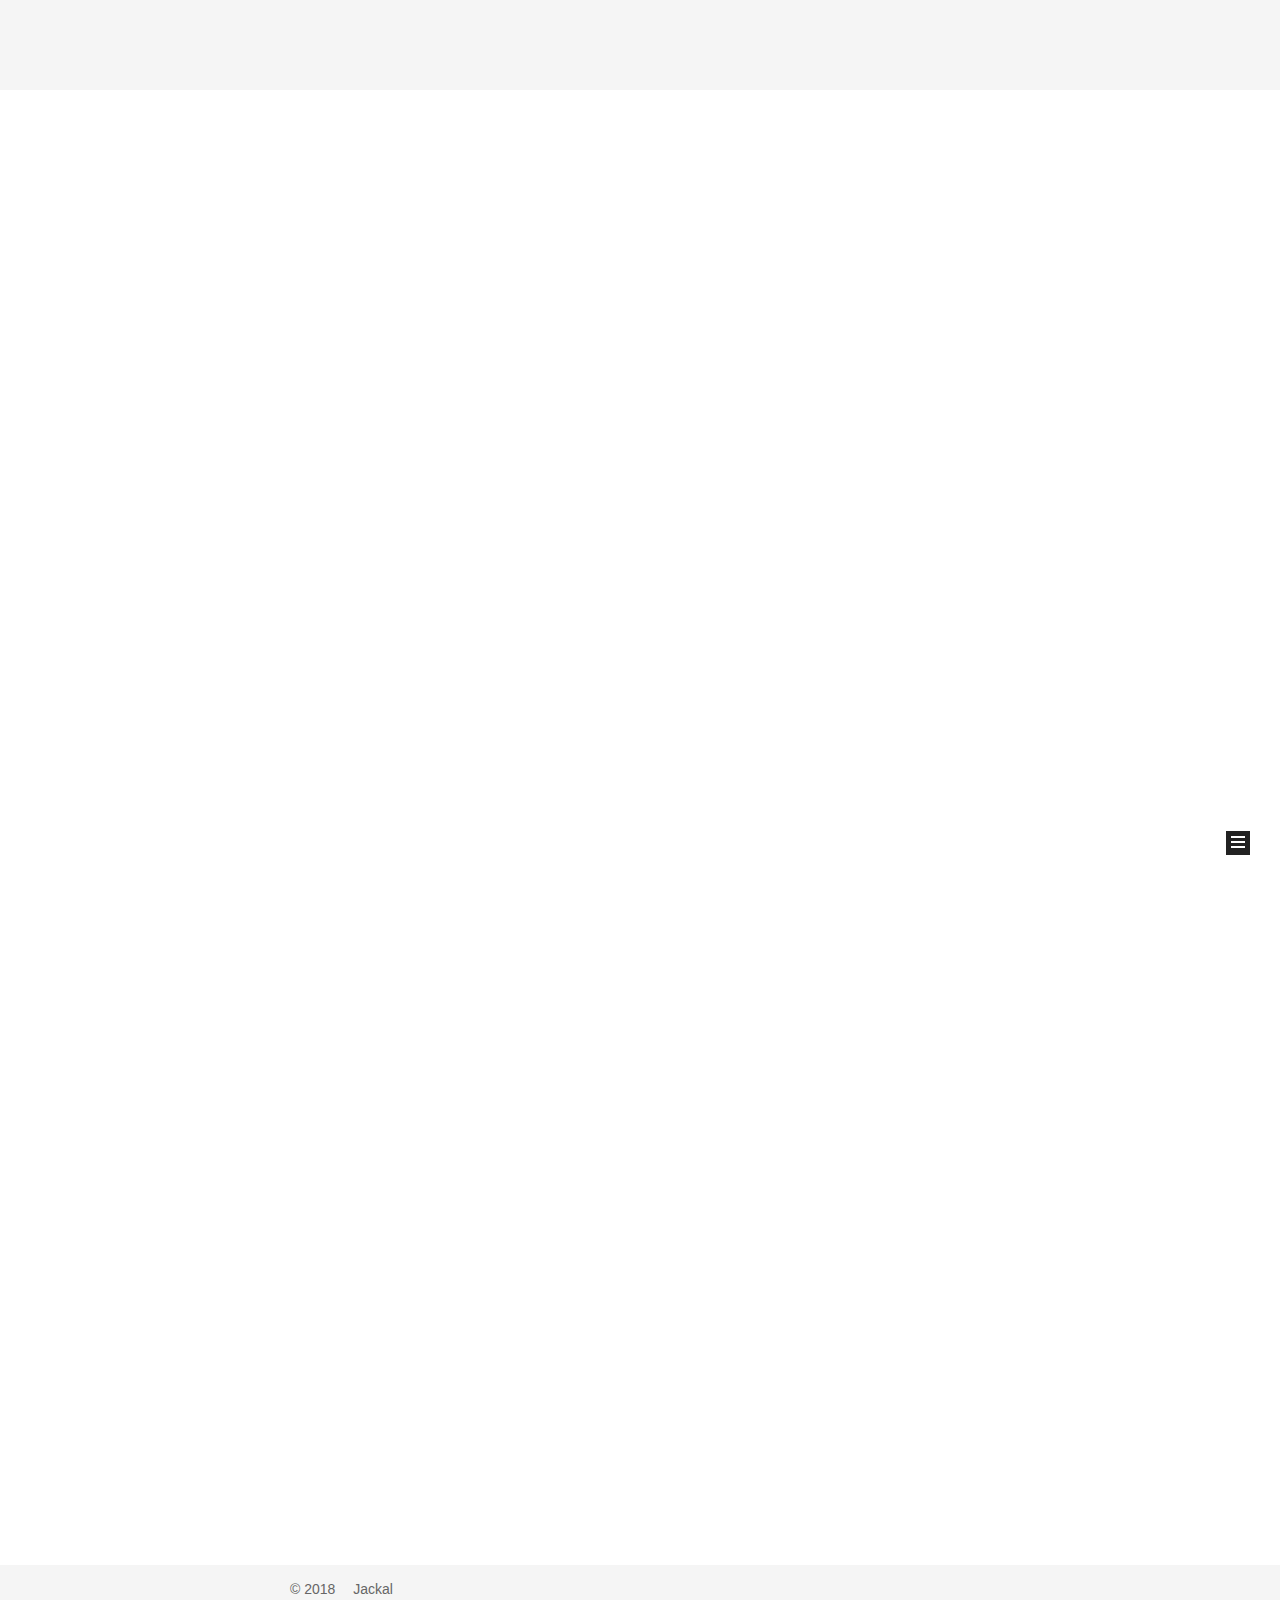
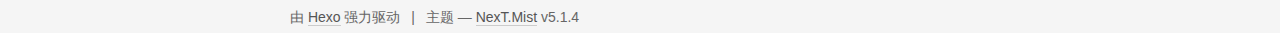
==== commit 83419eed: "Site updated: 2018-06-17 23:01:48" ====
--- a/index.html
+++ b/index.html
@@ -80,7 +80,7 @@
 
 
 <meta name="description" content="可能看到的都是没用的东西">
-<meta name="keywords" content="python H5">
+<meta name="keywords" content="Python H5">
 <meta property="og:type" content="website">
 <meta property="og:title" content="正确地浪费时间">
 <meta property="og:url" content="http://yoursite.com/index.html">
@@ -362,8 +362,9 @@
 <hr>
 <p>最后说下安装<code>python3</code>，一般Linux和mac都自带了<code>python2</code>，mac下安装<code>python3</code>很简单，去<a href="https://www.python.org/downloads/" target="_blank" rel="noopener">python官网</a>点击下载安装就行了，加上<code>brew</code>神器什么的，各种问题都比较好搞定。<br>Linux下安装过程示例如下，环境为CentOS，记住去<a href="https://www.python.org/downloads/source/" target="_blank" rel="noopener">python官网</a>看下最新的版本号和链接地址：<br><figure class="highlight plain"><table><tr><td class="gutter"><pre><span class="line">1</span><br><span class="line">2</span><br><span class="line">3</span><br><span class="line">4</span><br><span class="line">5</span><br><span class="line">6</span><br><span class="line">7</span><br><span class="line">8</span><br></pre></td><td class="code"><pre><span class="line">sudo mkdir /usr/local/python3</span><br><span class="line">wget --no-check-certificate https://www.python.org/ftp/python/3.6.5/Python-3.6.5.tgz</span><br><span class="line">tar -xzvf Python-3.6.5.tgz</span><br><span class="line">cd Python-3.6.5</span><br><span class="line">sudo ./configure --prefix=/usr/local/python3</span><br><span class="line">sudo make</span><br><span class="line">sudo make install</span><br><span class="line">sudo ln -s /usr/local/python3/bin/python3 /usr/bin/python3</span><br></pre></td></tr></table></figure></p>
 <p>这样就能<code>python</code>启动<code>python2</code>，<code>python3</code>启动<code>python3</code>。<br>接着安装<code>pip3</code>，也去<a href="https://github.com/pypa/pip/releases" target="_blank" rel="noopener">github</a>看下最新版本号和链接地址：<br><figure class="highlight plain"><table><tr><td class="gutter"><pre><span class="line">1</span><br><span class="line">2</span><br><span class="line">3</span><br><span class="line">4</span><br><span class="line">5</span><br></pre></td><td class="code"><pre><span class="line">wget --no-check-certificate https://github.com/pypa/pip/archive/10.0.1.tar.gz</span><br><span class="line">tar -zxvf 10.0.1.tar.gz</span><br><span class="line">cd pip-10.0.1</span><br><span class="line">python3 setup.py install</span><br><span class="line">sudo ln -s /usr/local/python3/bin/pip /usr/bin/pip3</span><br></pre></td></tr></table></figure></p>
-<p>这样就能<code>pip3</code>为<code>python3</code>安装模块了。</p>
-<h2 id="有洁癖的可以把安装文件和解压的目录都删了，毫无影响。"><a href="#有洁癖的可以把安装文件和解压的目录都删了，毫无影响。" class="headerlink" title="有洁癖的可以把安装文件和解压的目录都删了，毫无影响。"></a>有洁癖的可以把安装文件和解压的目录都删了，毫无影响。</h2><p>参考：<a href="https://ehlxr.me/2017/01/07/CentOS-7-%E5%AE%89%E8%A3%85-Python3%E3%80%81pip3/" target="_blank" rel="noopener">CentOS 7 安装 Python3、pip3</a></p>
+<p>这样就能<code>pip3</code>为<code>python3</code>安装模块了。<br>有洁癖的可以把安装文件和解压的目录都删了，毫无影响。</p>
+<hr>
+<p>参考：<a href="https://ehlxr.me/2017/01/07/CentOS-7-%E5%AE%89%E8%A3%85-Python3%E3%80%81pip3/" target="_blank" rel="noopener">CentOS 7 安装 Python3、pip3</a></p>
 
           
         
@@ -570,9 +571,10 @@
   
 
 
-  
-
-
+
+
+  
+  
 
 
 
@@ -614,7 +616,12 @@
 
   
   
-    <script type="text/javascript" src="/lib/canvas-nest/canvas-nest.min.js"></script>
+    <script type="text/javascript" src="/lib/three/three.min.js"></script>
+  
+
+  
+  
+    <script type="text/javascript" src="/lib/three/three-waves.min.js"></script>
   
 
 
--- a/css/main.css
+++ b/css/main.css
@@ -1942,7 +1942,7 @@
   width: 4px;
   height: 4px;
   border-radius: 50%;
-  background: #edd018;
+  background: #5eedff;
 }
 .links-of-blogroll {
   font-size: 13px;
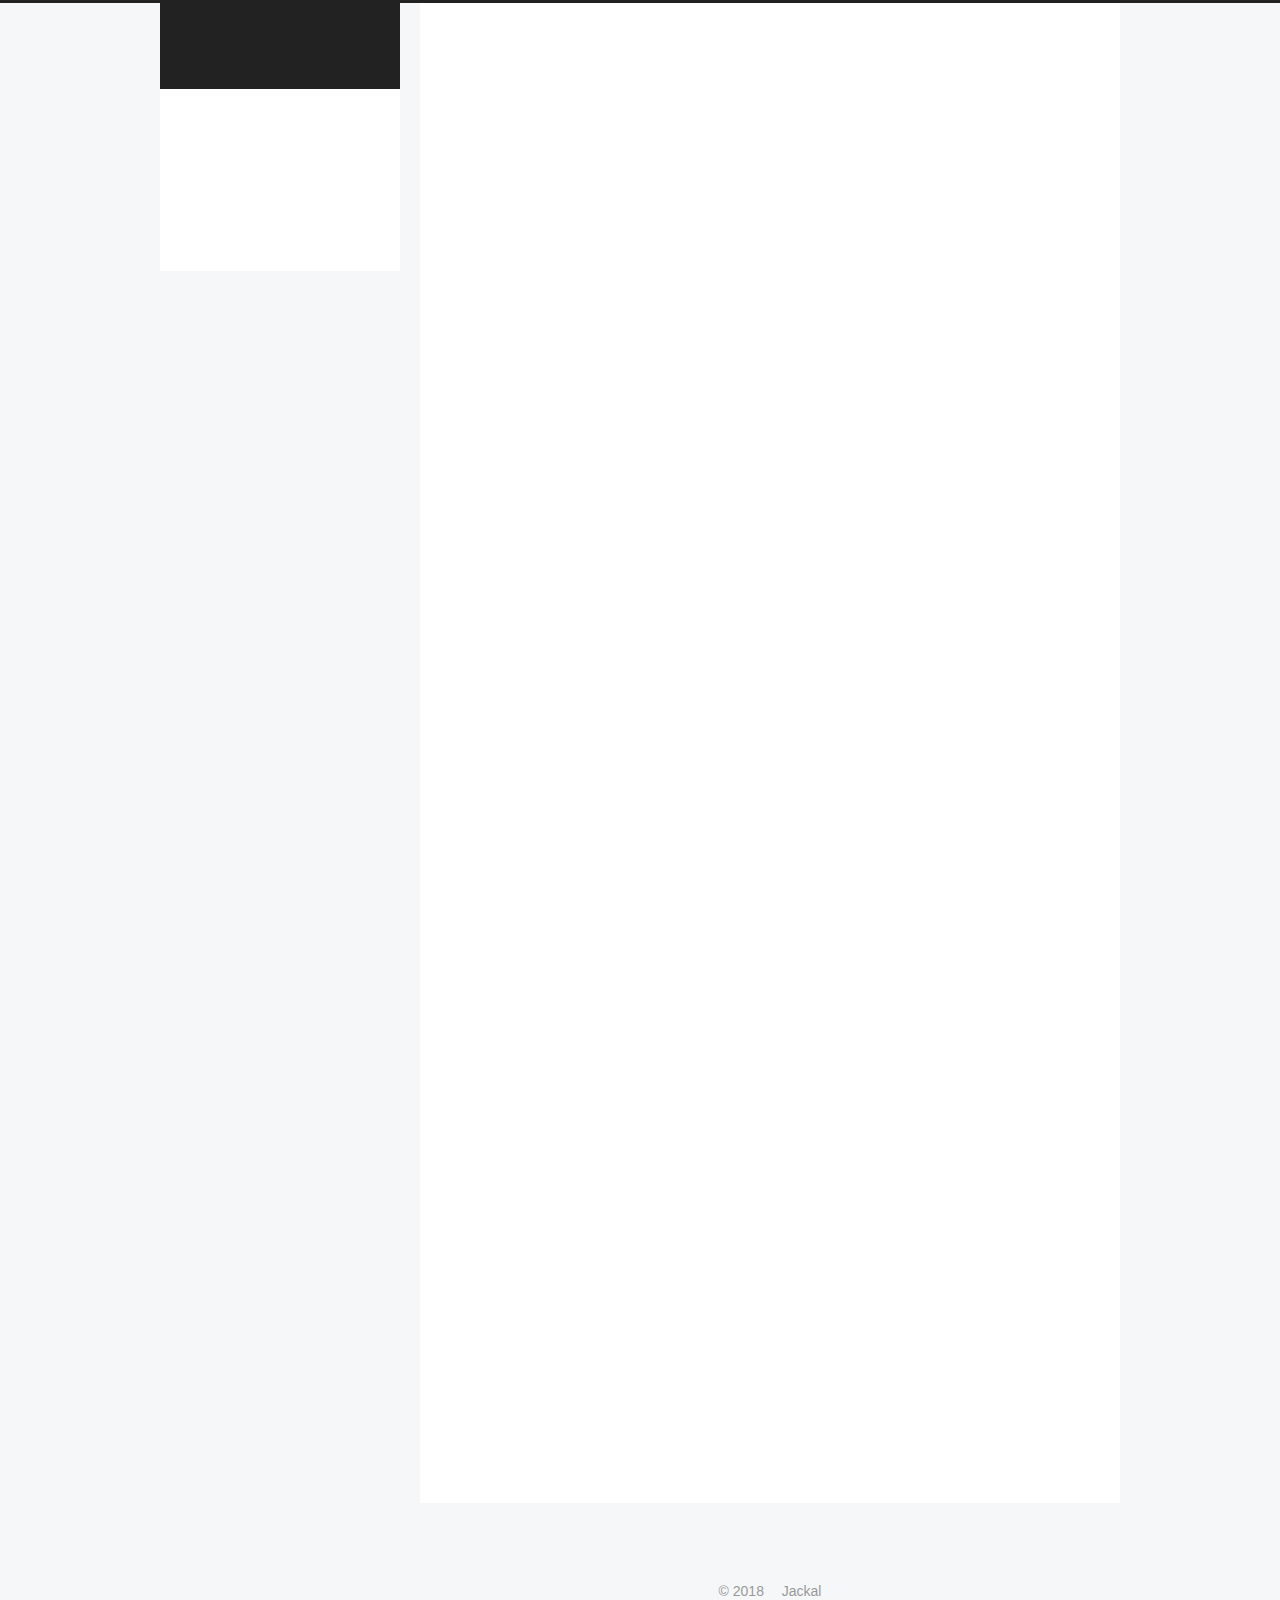
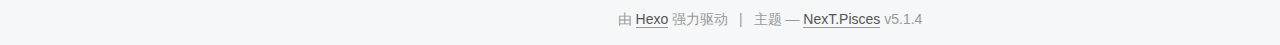
==== commit 92c7d404: "Site updated: 2018-06-19 10:52:08" ====
--- a/index.html
+++ b/index.html
@@ -5,7 +5,7 @@
   
 
 
-<html class="theme-next mist use-motion" lang="zh-Hans">
+<html class="theme-next pisces use-motion" lang="zh-Hans">
 <head>
   <meta charset="UTF-8"/>
 <meta http-equiv="X-UA-Compatible" content="IE=edge" />
@@ -97,7 +97,7 @@
   var NexT = window.NexT || {};
   var CONFIG = {
     root: '/',
-    scheme: 'Mist',
+    scheme: 'Pisces',
     version: '5.1.4',
     sidebar: {"position":"left","display":"post","offset":12,"b2t":false,"scrollpercent":false,"onmobile":false},
     fancybox: true,
@@ -524,7 +524,7 @@
 
 
 
-  <div class="theme-info">主题 &mdash; <a class="theme-link" target="_blank" href="https://github.com/iissnan/hexo-theme-next">NexT.Mist</a> v5.1.4</div>
+  <div class="theme-info">主题 &mdash; <a class="theme-link" target="_blank" href="https://github.com/iissnan/hexo-theme-next">NexT.Pisces</a> v5.1.4</div>
 
 
 
@@ -571,10 +571,9 @@
   
 
 
-
-
-  
-  
+  
+
+
 
 
 
@@ -616,12 +615,7 @@
 
   
   
-    <script type="text/javascript" src="/lib/three/three.min.js"></script>
-  
-
-  
-  
-    <script type="text/javascript" src="/lib/three/three-waves.min.js"></script>
+    <script type="text/javascript" src="/lib/canvas-nest/canvas-nest.min.js"></script>
   
 
 
@@ -636,6 +630,13 @@
 
   
   
+
+
+  <script type="text/javascript" src="/js/src/affix.js?v=5.1.4"></script>
+
+  <script type="text/javascript" src="/js/src/schemes/pisces.js?v=5.1.4"></script>
+
+
 
   
 
--- a/css/main.css
+++ b/css/main.css
@@ -189,7 +189,7 @@
   font-size: 14px;
   line-height: 2;
   color: #555;
-  background: #fff;
+  background: #f5f7f9;
 }
 @media (max-width: 767px) {
   body {
@@ -226,51 +226,51 @@
   margin: 20px 0 15px;
 }
 h1 {
-  font-size: 24px;
+  font-size: 22px;
 }
 @media (max-width: 767px) {
   h1 {
-    font-size: 20px;
+    font-size: 18px;
   }
 }
 h2 {
-  font-size: 22px;
+  font-size: 20px;
 }
 @media (max-width: 767px) {
   h2 {
-    font-size: 18px;
+    font-size: 16px;
   }
 }
 h3 {
-  font-size: 20px;
+  font-size: 18px;
 }
 @media (max-width: 767px) {
   h3 {
-    font-size: 16px;
+    font-size: 14px;
   }
 }
 h4 {
-  font-size: 18px;
+  font-size: 16px;
 }
 @media (max-width: 767px) {
   h4 {
-    font-size: 14px;
+    font-size: 12px;
   }
 }
 h5 {
-  font-size: 16px;
+  font-size: 14px;
 }
 @media (max-width: 767px) {
   h5 {
-    font-size: 12px;
+    font-size: 10px;
   }
 }
 h6 {
-  font-size: 14px;
+  font-size: 12px;
 }
 @media (max-width: 767px) {
   h6 {
-    font-size: 10px;
+    font-size: 8px;
   }
 }
 p {
@@ -653,8 +653,8 @@
 @media (min-width: 992px) {
   .full-image.full-image.full-image.full-image {
     max-width: none;
-    width: 110%;
-    margin: 25px -5%;
+    width: 118%;
+    margin: 0 -9%;
   }
 }
 .blockquote-center,
@@ -941,10 +941,10 @@
   padding: 0 20px;
   font-size: 14px;
   color: #555;
-  background: transparent;
-  border: 2px solid #222;
+  background: #fff;
+  border: 2px solid #555;
   text-decoration: none;
-  border-radius: 0;
+  border-radius: 2px;
   transition-property: background-color;
   transition-duration: 0.2s;
   transition-timing-function: ease-in-out;
@@ -953,8 +953,8 @@
 }
 .btn:hover {
   border-color: #222;
-  color: #222;
-  background: #fff;
+  color: #fff;
+  background: #222;
 }
 .btn +.btn {
   margin: 0 0 8px 8px;
@@ -1066,7 +1066,7 @@
   width: 24px;
   background: #222;
   font-size: 12px;
-  opacity: 1;
+  opacity: 0.6;
   color: #fff;
   cursor: pointer;
   text-align: center;
@@ -1087,7 +1087,7 @@
   }
 }
 .back-to-top.back-to-top-on {
-  bottom: 19px;
+  bottom: 30px;
 }
 .header {
   background: transparent;
@@ -1101,7 +1101,7 @@
 }
 .site-meta {
   margin: 0;
-  text-align: left;
+  text-align: center;
 }
 @media (max-width: 767px) {
   .site-meta {
@@ -1112,12 +1112,12 @@
   position: relative;
   display: inline-block;
   padding: 0 40px;
-  color: #222;
+  color: #fff;
   background: #222;
   border-bottom: none;
 }
 .brand:hover {
-  color: #222;
+  color: #fff;
 }
 .logo {
   display: inline-block;
@@ -1136,7 +1136,7 @@
 .site-subtitle {
   margin-top: 10px;
   font-size: 13px;
-  color: #999;
+  color: #ddd;
 }
 .use-motion .brand {
   opacity: 0;
@@ -1209,7 +1209,8 @@
   transition-timing-function: ease-in-out;
   transition-delay: 0s;
 }
-.menu .menu-item a:hover {
+.menu .menu-item a:hover,
+.menu-item-active a {
   border-bottom-color: #222;
 }
 .menu .menu-item .fa {
@@ -1348,7 +1349,7 @@
 .posts-collapse {
   position: relative;
   z-index: 1010;
-  margin-left: 0;
+  margin-left: 55px;
 }
 .posts-collapse::after {
   content: " ";
@@ -1858,20 +1859,20 @@
   display: block;
   margin: 0 auto;
   padding: 2px;
-  max-width: 96px;
+  max-width: 120px;
   height: auto;
-  border: 2px solid #333;
+  border: 1px solid #eee;
 }
 .site-author-name {
-  margin: 5px 0 0;
+  margin: 0;
   text-align: center;
-  color: #f5f5f5;
-  font-weight: normal;
+  color: #222;
+  font-weight: 600;
 }
 .site-description {
-  margin-top: 5px;
+  margin-top: 0;
   text-align: center;
-  font-size: 14px;
+  font-size: 13px;
   color: #999;
 }
 .site-state {
@@ -1883,7 +1884,7 @@
 .site-state-item {
   display: inline-block;
   padding: 0 15px;
-  border-left: 1px solid #333;
+  border-left: 1px solid #eee;
 }
 .site-state-item:first-child {
   border-left: none;
@@ -1896,11 +1897,11 @@
   text-align: center;
   color: inherit;
   font-weight: 600;
-  font-size: 18px;
+  font-size: 16px;
 }
 .site-state-item-name {
   font-size: 13px;
-  color: inherit;
+  color: #999;
 }
 .feed-link {
   margin-top: 20px;
@@ -1942,7 +1943,7 @@
   width: 4px;
   height: 4px;
   border-radius: 50%;
-  background: #5eedff;
+  background: #ffffab;
 }
 .links-of-blogroll {
   font-size: 13px;
@@ -1980,7 +1981,7 @@
   color: #555;
 }
 .sidebar-nav li:hover {
-  color: #f5f5f5;
+  color: #fc6423;
 }
 .page-post-detail .sidebar-nav-toc {
   padding: 0 5px;
@@ -1989,11 +1990,11 @@
   margin-left: 10px;
 }
 .sidebar-nav .sidebar-nav-active {
-  color: #87daff;
-  border-bottom-color: #87daff;
+  color: #fc6423;
+  border-bottom-color: #fc6423;
 }
 .sidebar-nav .sidebar-nav-active:hover {
-  color: #87daff;
+  color: #fc6423;
 }
 .sidebar-panel {
   display: none;
@@ -2026,12 +2027,12 @@
   transition-timing-function: ease-in-out;
   transition-delay: 0s;
   transition-property: all;
-  color: #999;
-  border-bottom-color: #555;
+  color: #666;
+  border-bottom-color: #ccc;
 }
 .post-toc ol a:hover {
-  color: #ccc;
-  border-bottom-color: #ccc;
+  color: #000;
+  border-bottom-color: #000;
 }
 .post-toc .nav-item {
   overflow: hidden;
@@ -2053,14 +2054,14 @@
   display: block;
 }
 .post-toc .nav .active > a {
-  color: #87daff;
-  border-bottom-color: #87daff;
+  color: #fc6423;
+  border-bottom-color: #fc6423;
 }
 .post-toc .nav .active-current > a {
-  color: #87daff;
+  color: #fc6423;
 }
 .post-toc .nav .active-current > a:hover {
-  color: #87daff;
+  color: #fc6423;
 }
 .footer {
   font-size: 14px;
@@ -2465,6 +2466,16 @@
   transform: translate(-50%, -50%);
   color: #ccc;
 }
+@media (min-width: 768px) and (max-width: 991px) {
+  .busuanzi-count {
+    width: auto;
+  }
+}
+@media (max-width: 767px) {
+  .busuanzi-count {
+    width: auto;
+  }
+}
 .site-uv,
 .site-pv,
 .page-pv {
@@ -2700,327 +2711,403 @@
   }
 }
 .page-post-detail .sidebar-toggle-line {
-  background: #87daff;
+  background: #fc6423;
 }
 .page-post-detail .comments {
   overflow: hidden;
 }
-h1,
-h2,
-h3,
-h4,
-h5,
-h6 {
-  margin: 20px 0 10px;
-}
-p {
-  margin: 0 0 25px 0;
-}
-a {
-  border-bottom-color: #ccc;
-}
-hr {
-  margin: 20px 0;
-  height: 2px;
-}
-.main-inner {
-  margin-top: 80px;
-}
 .header {
-  background: #f5f5f5;
+  position: relative;
+  margin: 0 auto;
+  width: 960px;
+}
+@media (min-width: 768px) and (max-width: 991px) {
+  .header {
+    width: auto;
+  }
+}
+@media (max-width: 767px) {
+  .header {
+    width: auto;
+  }
 }
 .header-inner {
-  padding: 25px 0 20px;
-}
-.header-inner:before,
-.header-inner:after {
+  position: absolute;
+  top: 0;
+  overflow: hidden;
+  padding: 0;
+  width: 240px;
+  background: #fff;
+  box-shadow: initial;
+  border-radius: initial;
+}
+@media (min-width: 1600px) {
+  .container .header-inner {
+    width: 240px;
+  }
+}
+@media (min-width: 768px) and (max-width: 991px) {
+  .header-inner {
+    position: relative;
+    width: auto;
+    border-radius: initial;
+  }
+}
+@media (max-width: 767px) {
+  .header-inner {
+    position: relative;
+    width: auto;
+    border-radius: initial;
+  }
+}
+.main:before,
+.main:after {
   content: " ";
   display: table;
 }
-.header-inner:after {
+.main:after {
   clear: both;
 }
-@media (max-width: 767px) {
-  .header-inner {
+@media (min-width: 768px) and (max-width: 991px) {
+  .main {
+    padding-bottom: 100px;
+  }
+}
+@media (max-width: 767px) {
+  .main {
+    padding-bottom: 100px;
+  }
+}
+.container .main-inner {
+  width: 960px;
+}
+@media (min-width: 768px) and (max-width: 991px) {
+  .container .main-inner {
     width: auto;
-    margin-bottom: 50px;
-    padding: 10px;
-  }
+  }
+}
+@media (max-width: 767px) {
+  .container .main-inner {
+    width: auto;
+  }
+}
+.content-wrap {
+  float: right;
+  box-sizing: border-box;
+  padding: 40px;
+  width: 700px;
+  background: #fff;
+  min-height: 700px;
+  box-shadow: initial;
+  border-radius: initial;
+}
+@media (min-width: 768px) and (max-width: 991px) {
+  .content-wrap {
+    width: 100%;
+    padding: 20px;
+    border-radius: initial;
+  }
+}
+@media (max-width: 767px) {
+  .content-wrap {
+    width: 100%;
+    padding: 20px;
+    min-height: auto;
+    border-radius: initial;
+  }
+}
+.sidebar {
+  position: static;
+  float: left;
+  margin-top: 300px;
+  width: 240px;
+  background: #f5f7f9;
+  box-shadow: none;
+}
+@media (min-width: 768px) and (max-width: 991px) {
+  .sidebar {
+    display: none;
+  }
+}
+@media (max-width: 767px) {
+  .sidebar {
+    display: none;
+  }
+}
+.sidebar-toggle {
+  display: none;
+}
+.footer-inner {
+  width: 960px;
+  padding-left: 260px;
+}
+@media (min-width: 768px) and (max-width: 991px) {
+  .footer-inner {
+    width: auto;
+    padding-left: 0 !important;
+    padding-right: 0 !important;
+  }
+}
+@media (max-width: 767px) {
+  .footer-inner {
+    width: auto;
+    padding-left: 0 !important;
+    padding-right: 0 !important;
+  }
+}
+.sidebar-position-right .header-inner {
+  right: 0;
+}
+.sidebar-position-right .content-wrap {
+  float: left;
+}
+.sidebar-position-right .sidebar {
+  float: right;
+}
+.sidebar-position-right .footer-inner {
+  padding-left: 0;
+  padding-right: 260px;
+}
+.site-brand-wrapper {
+  position: relative;
 }
 .site-meta {
-  float: left;
-  margin-left: -20px;
-  line-height: normal;
-}
-@media (max-width: 767px) {
+  padding: 20px 0;
+  color: #fff;
+  background: #222;
+}
+@media (min-width: 768px) and (max-width: 991px) {
   .site-meta {
-    margin-left: 10px;
-  }
-}
-.site-meta .brand {
-  padding: 2px 1px;
+    box-shadow: 0 0 16px rgba(0,0,0,0.5);
+  }
+}
+@media (max-width: 767px) {
+  .site-meta {
+    box-shadow: 0 0 16px rgba(0,0,0,0.5);
+  }
+}
+.brand {
+  padding: 0;
   background: none;
 }
-@media (max-width: 767px) {
-  .site-meta .brand {
-    display: block;
-  }
-}
-.site-meta .logo {
-  display: none;
-}
-.site-meta .site-title {
-  font-size: 22px;
-  font-weight: bolder;
-}
-@media (max-width: 767px) {
-  .site-meta .site-title {
-    line-height: 34px;
-  }
-}
-.logo-line-before,
-.logo-line-after {
-  display: block;
-  overflow: hidden;
-  margin: 0 auto;
-  width: 75%;
-}
-@media (max-width: 767px) {
-  .logo-line-before,
-  .logo-line-after {
-    display: none;
-  }
-}
-.logo-line-before i,
-.logo-line-after i {
-  position: relative;
-  display: block;
-  height: 2px;
-  background: #222;
-}
-@media (max-width: 767px) {
-  .logo-line-before i,
-  .logo-line-after i {
-    height: 3px;
-  }
-}
-.use-motion .logo-line-before i {
-  left: -100%;
-}
-.use-motion .logo-line-after i {
-  right: -100%;
+.brand:hover {
+  color: #fff;
 }
 .site-subtitle {
-  display: none;
-}
-.site-nav-toggle {
-  position: static;
-  float: right;
-}
-.menu {
-  float: right;
-  margin: 8px 0 0 0;
-}
-@media (max-width: 767px) {
-  .menu {
-    margin: 20px 0 0 0;
-    padding: 0;
-  }
-}
-.menu br {
-  display: none;
-}
-.menu .menu-item {
-  margin: 0;
-}
-@media (max-width: 767px) {
-  .menu .menu-item {
-    display: block;
-  }
-}
-.menu .menu-item a {
-  padding: 0 10px;
-  background: none;
-  border: none;
-  border-radius: 2px;
-  transition-property: background;
-}
-@media (max-width: 767px) {
-  .menu .menu-item a {
-    text-align: left;
-  }
-}
-.menu .menu-item a:hover {
-  background: #e1e1e1;
-}
-.menu a::before {
-  display: none;
-}
-@media (max-width: 767px) {
-  .menu a::before {
-    display: block;
-  }
-}
-@media (max-width: 767px) {
-  .menu {
-    float: none;
-  }
+  margin: 10px 10px 0;
+  font-weight: initial;
 }
 .site-search form {
   display: none;
 }
-.posts-expand {
-  padding-top: 0;
-}
-.posts-expand .post-title,
-.posts-expand .post-meta {
+.site-nav {
+  border-top: none;
+}
+@media (min-width: 768px) and (max-width: 991px) {
+  .site-nav {
+    display: none !important;
+  }
+}
+@media (min-width: 768px) and (max-width: 991px) {
+  .site-nav-on {
+    display: block !important;
+  }
+}
+.menu .menu-item {
+  display: block;
+  margin: 0;
+}
+.menu .menu-item a {
+  position: relative;
+  box-sizing: border-box;
+  padding: 5px 20px;
   text-align: left;
-}
-@media (max-width: 767px) {
-  .posts-expand .post-title,
-  .posts-expand .post-meta {
-    text-align: center;
-  }
-}
-.posts-expand .post-eof {
+  line-height: inherit;
+  transition-property: background-color;
+  transition-duration: 0.2s;
+  transition-timing-function: ease-in-out;
+  transition-delay: 0s;
+}
+.menu .menu-item a:hover,
+.menu-item-active a {
+  background: #f9f9f9;
+  border-bottom-color: #fff;
+}
+.menu .menu-item br {
   display: none;
 }
-.posts-expand .post {
-  margin-top: 120px;
-}
-.posts-expand .post:first-child {
+.menu-item-active a:after {
+  content: " ";
+  position: absolute;
+  top: 50%;
+  margin-top: -3px;
+  right: 15px;
+  width: 6px;
+  height: 6px;
+  border-radius: 50%;
+  background-color: #bbb;
+}
+.btn-bar {
+  background-color: #fff;
+}
+.site-nav-toggle {
+  left: 20px;
+  top: 50%;
+  -webkit-transform: translateY(-50%);
+  -webkit-transform: translateY(-50%);
+  -moz-transform: translateY(-50%);
+  -ms-transform: translateY(-50%);
+  -o-transform: translateY(-50%);
+  transform: translateY(-50%);
+}
+@media (min-width: 768px) and (max-width: 991px) {
+  .site-nav-toggle {
+    display: block;
+  }
+}
+.use-motion .sidebar .motion-element {
+  opacity: 1;
+}
+.sidebar {
+  margin-left: -100%;
+  right: auto;
+  bottom: auto;
+  -webkit-transform: none;
+}
+.sidebar-inner {
+  box-sizing: border-box;
+  width: 240px;
+  color: #555;
+  background: #fff;
+  box-shadow: initial;
+  border-radius: initial;
+  opacity: 0;
+}
+.sidebar-inner.affix {
+  position: fixed;
+  top: 12px;
+}
+.sidebar-inner.affix-bottom {
+  position: absolute;
+}
+.site-overview {
+  text-align: left;
+}
+.site-author:before,
+.site-author:after {
+  content: " ";
+  display: table;
+}
+.site-author:after {
+  clear: both;
+}
+.sidebar a {
+  color: #555;
+}
+.sidebar a:hover {
+  color: #222;
+}
+.site-state-item {
+  padding: 0 10px;
+}
+.links-of-author-item a:before {
+  display: none;
+}
+.links-of-author-item a {
+  border-bottom: none;
+  text-decoration: underline;
+}
+.feed-link {
+  border-top: 1px dotted #ccc;
+  border-bottom: 1px dotted #ccc;
+  text-align: center;
+}
+.feed-link a {
+  display: block;
+  color: #fc6423;
+  border: none;
+}
+.feed-link a:hover {
+  background: none;
+  color: #e34603;
+}
+.feed-link a:hover i {
+  color: #e34603;
+}
+.links-of-author {
+  display: flex;
+  flex-wrap: wrap;
+  justify-content: center;
+}
+.links-of-author-item {
+  margin: 5px 0 0;
+  width: 50%;
+}
+.links-of-author-item a {
+  max-width: 216px;
+  box-sizing: border-box;
+  display: inline-block;
+  margin-right: 0;
+  margin-bottom: 0;
+  padding: 0 5px;
+  overflow: hidden;
+  white-space: nowrap;
+  text-overflow: ellipsis;
+}
+.links-of-author-item a {
+  display: block;
+  text-decoration: none;
+}
+.links-of-author-item a:hover {
+  border-radius: 4px;
+  background: #eee;
+}
+.links-of-author-item .fa {
+  margin-right: 2px;
+  font-size: 16px;
+}
+.links-of-author-item .fa-globe {
+  font-size: 15px;
+}
+.links-of-blogroll {
+  text-align: center;
+  margin-top: 20px;
+  padding: 3px 0 0;
+  border-top: 1px dotted #ccc;
+}
+.links-of-blogroll-title {
   margin-top: 0;
 }
-.posts-expand .post-meta {
-  margin-top: 5px;
-  margin-bottom: 20px;
-}
-.posts-expand .post-title {
-  position: relative;
-  font-size: 26px;
-  font-weight: 400;
-}
-@media (max-width: 767px) {
-  .posts-expand .post-title {
-    font-size: 22px;
-  }
-}
-@media (min-width: 1600px) {
-  .posts-expand .post-title {
-    font-size: 26px;
-  }
-}
-.posts-expand .post-title:hover:before {
-  background: #222;
-}
-@media (max-width: 767px) {
-  .posts-expand .post-body {
-    font-size: 12px;
-  }
-}
-.posts-expand .post-body img {
-  margin: 0;
-}
-.posts-expand .post-tags {
-  text-align: left;
-}
-.posts-expand .post-tags a {
-  padding: 1px 5px;
-  background: #f5f5f5;
-  border-bottom: none;
-}
-.posts-expand .post-tags a:hover {
-  background: #ccc;
-}
-.posts-expand .post-nav {
-  margin-top: 40px;
-}
-.post-button {
-  margin-top: 20px;
-  text-align: left;
-}
-.post-button a {
+.links-of-blogroll-item {
   padding: 0;
-  font-size: 14px;
-  background: none;
-  border: none;
-  border-bottom: 2px solid #666;
-  transition-property: border;
-}
-@media (max-width: 767px) {
-  .post-button a {
-    font-size: 12px;
-  }
-}
-@media (min-width: 1600px) {
-  .post-button a {
-    font-size: 16px;
-  }
-}
-.post-button a:hover {
-  border-bottom-color: #222;
+}
+.links-of-blogroll-inline:before,
+.links-of-blogroll-inline:after {
+  content: " ";
+  display: table;
+}
+.links-of-blogroll-inline:after {
+  clear: both;
 }
 .links-of-blogroll-inline .links-of-blogroll-item {
-  display: inline-block;
-}
-.btn {
-  padding: 0 10px;
-  border-width: 2px;
-  border-radius: 0;
-}
-.headband {
-  display: none;
-}
-.site-search {
-  position: relative;
-  float: right;
-  margin-top: 5px;
-  padding-top: 3px;
-}
-@media (max-width: 767px) {
-  .site-search {
-    float: none;
-    padding: 0 10px;
-  }
-}
-@media (max-width: 767px) {
-  .container .main-inner {
-    width: auto;
-  }
-}
-.page-post-detail .post-title,
-.page-post-detail .post-meta {
-  text-align: center;
-}
-.page-post-detail .post-title:before {
-  display: none;
-}
-.page-post-detail .post-meta {
-  margin-bottom: 60px;
-}
-.pagination {
-  margin: 120px 0 0;
-  text-align: left;
-}
-@media (max-width: 767px) {
-  .pagination {
-    margin: 80px 10px 0;
-    text-align: center;
-  }
-}
-.footer {
-  margin-top: 80px;
-  padding: 10px 0;
-  background: #f5f5f5;
-  color: #666;
-}
-.footer-inner {
-  margin: 0 auto;
-  text-align: left;
-}
-@media (max-width: 767px) {
-  .footer-inner {
-    width: auto;
-    text-align: center;
-  }
-}
+  margin: 5px 0 0;
+  width: 50%;
+  display: inline-block;
+  width: unset;
+}
+.links-of-blogroll-inline .links-of-blogroll-item a {
+  max-width: 216px;
+  box-sizing: border-box;
+  display: inline-block;
+  margin-right: 0;
+  margin-bottom: 0;
+  padding: 0 5px;
+  overflow: hidden;
+  white-space: nowrap;
+  text-overflow: ellipsis;
+}
+@media (max-width: 767px) {
+  .post-body {
+    text-align: justify;
+  }
+}
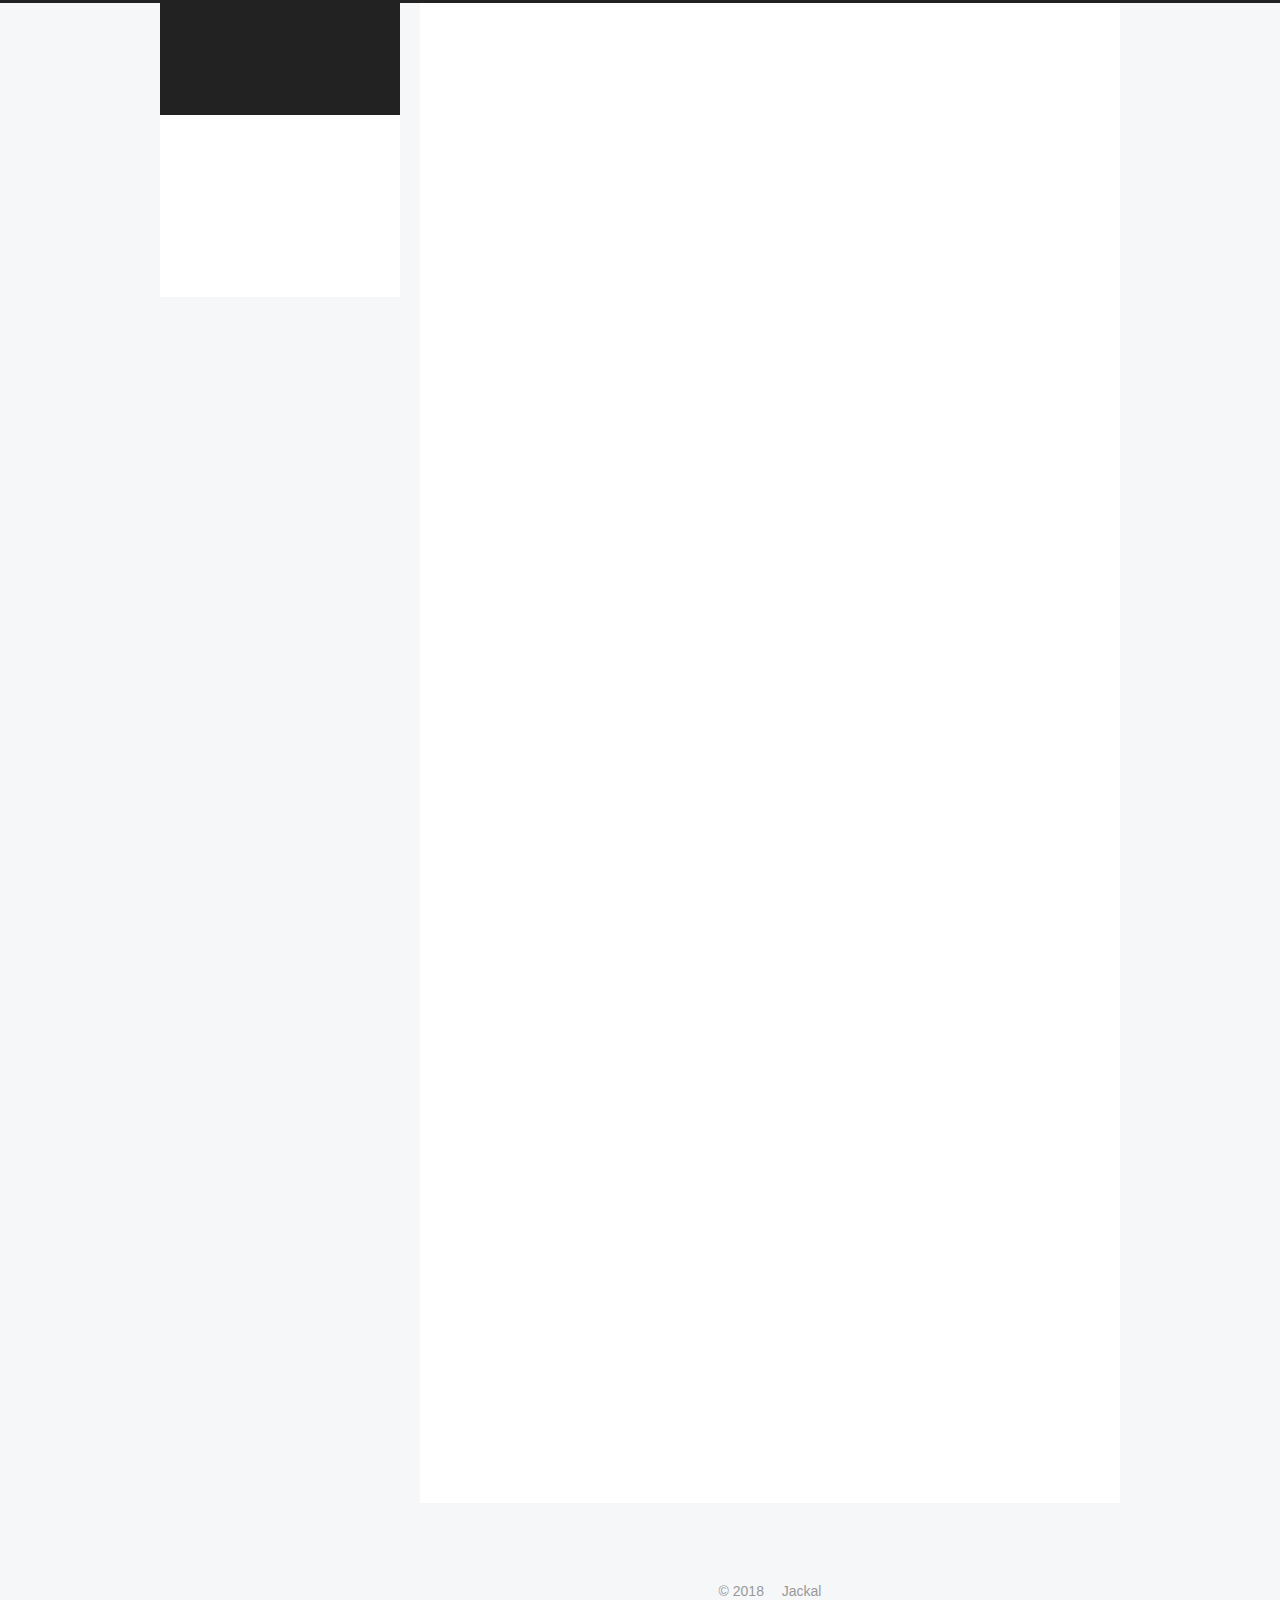
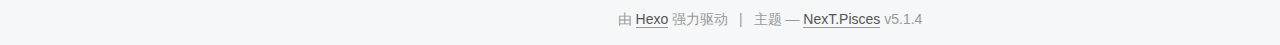
==== commit a3f7d9fb: "Site updated: 2018-06-19 16:59:20" ====
--- a/index.html
+++ b/index.html
@@ -79,17 +79,17 @@
 
 
 
-<meta name="description" content="可能看到的都是没用的东西">
+<meta name="description" content="看到的也许都是没用的东西">
 <meta name="keywords" content="Python H5">
 <meta property="og:type" content="website">
-<meta property="og:title" content="正确地浪费时间">
+<meta property="og:title" content="超强4合1">
 <meta property="og:url" content="http://yoursite.com/index.html">
-<meta property="og:site_name" content="正确地浪费时间">
-<meta property="og:description" content="可能看到的都是没用的东西">
+<meta property="og:site_name" content="超强4合1">
+<meta property="og:description" content="看到的也许都是没用的东西">
 <meta property="og:locale" content="zh-Hans">
 <meta name="twitter:card" content="summary">
-<meta name="twitter:title" content="正确地浪费时间">
-<meta name="twitter:description" content="可能看到的都是没用的东西">
+<meta name="twitter:title" content="超强4合1">
+<meta name="twitter:description" content="看到的也许都是没用的东西">
 
 
 
@@ -125,7 +125,7 @@
 
 
 
-  <title>正确地浪费时间</title>
+  <title>超强4合1</title>
   
 
 
@@ -156,12 +156,12 @@
     <div class="custom-logo-site-title">
       <a href="/"  class="brand" rel="start">
         <span class="logo-line-before"><i></i></span>
-        <span class="site-title">正确地浪费时间</span>
+        <span class="site-title">超强4合1</span>
         <span class="logo-line-after"><i></i></span>
       </a>
     </div>
       
-        <p class="site-subtitle"></p>
+        <p class="site-subtitle">正确地浪费时间</p>
       
   </div>
 
@@ -262,7 +262,7 @@
     </span>
 
     <span hidden itemprop="publisher" itemscope itemtype="http://schema.org/Organization">
-      <meta itemprop="name" content="正确地浪费时间">
+      <meta itemprop="name" content="超强4合1">
     </span>
 
     
@@ -436,7 +436,7 @@
           <div class="site-author motion-element" itemprop="author" itemscope itemtype="http://schema.org/Person">
             
               <p class="site-author-name" itemprop="name">Jackal</p>
-              <p class="site-description motion-element" itemprop="description">可能看到的都是没用的东西</p>
+              <p class="site-description motion-element" itemprop="description">看到的也许都是没用的东西</p>
           </div>
 
           <nav class="site-state motion-element">
--- a/css/main.css
+++ b/css/main.css
@@ -1943,7 +1943,7 @@
   width: 4px;
   height: 4px;
   border-radius: 50%;
-  background: #ffffab;
+  background: #96e7a6;
 }
 .links-of-blogroll {
   font-size: 13px;
